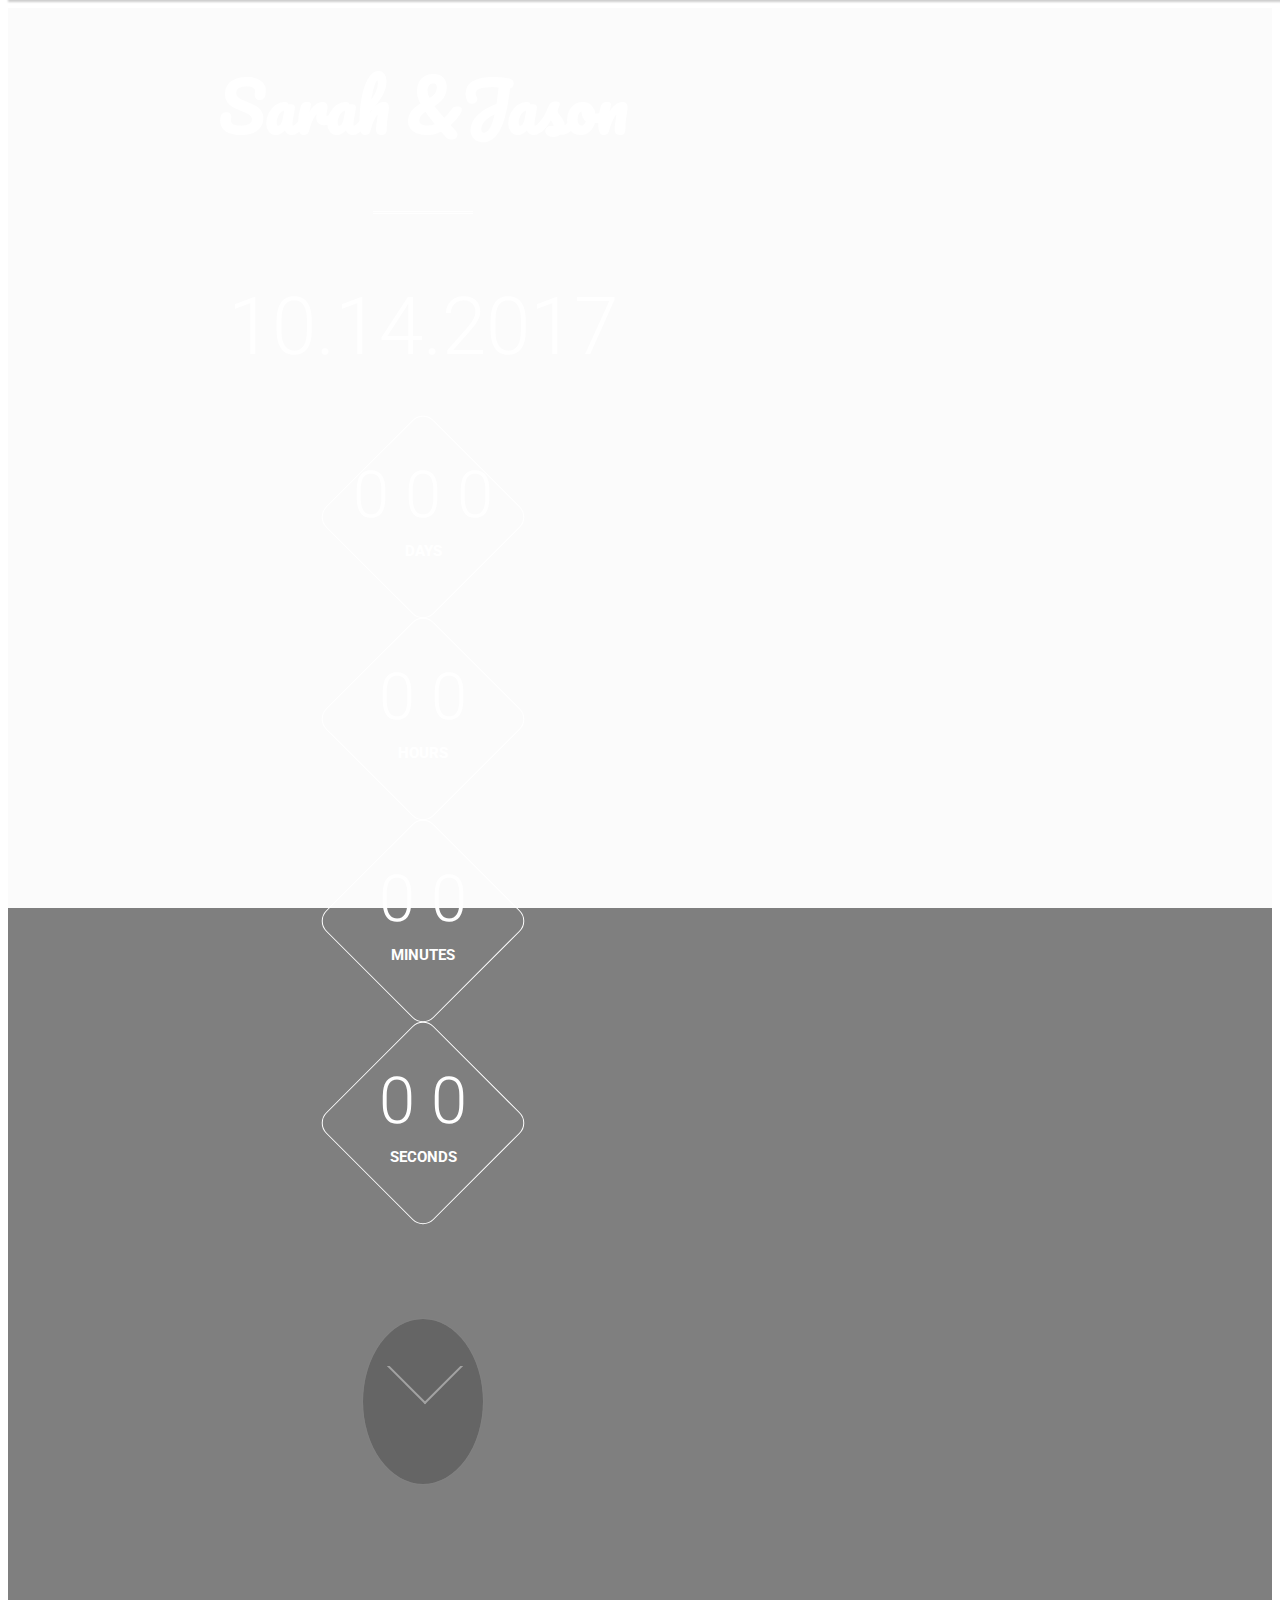
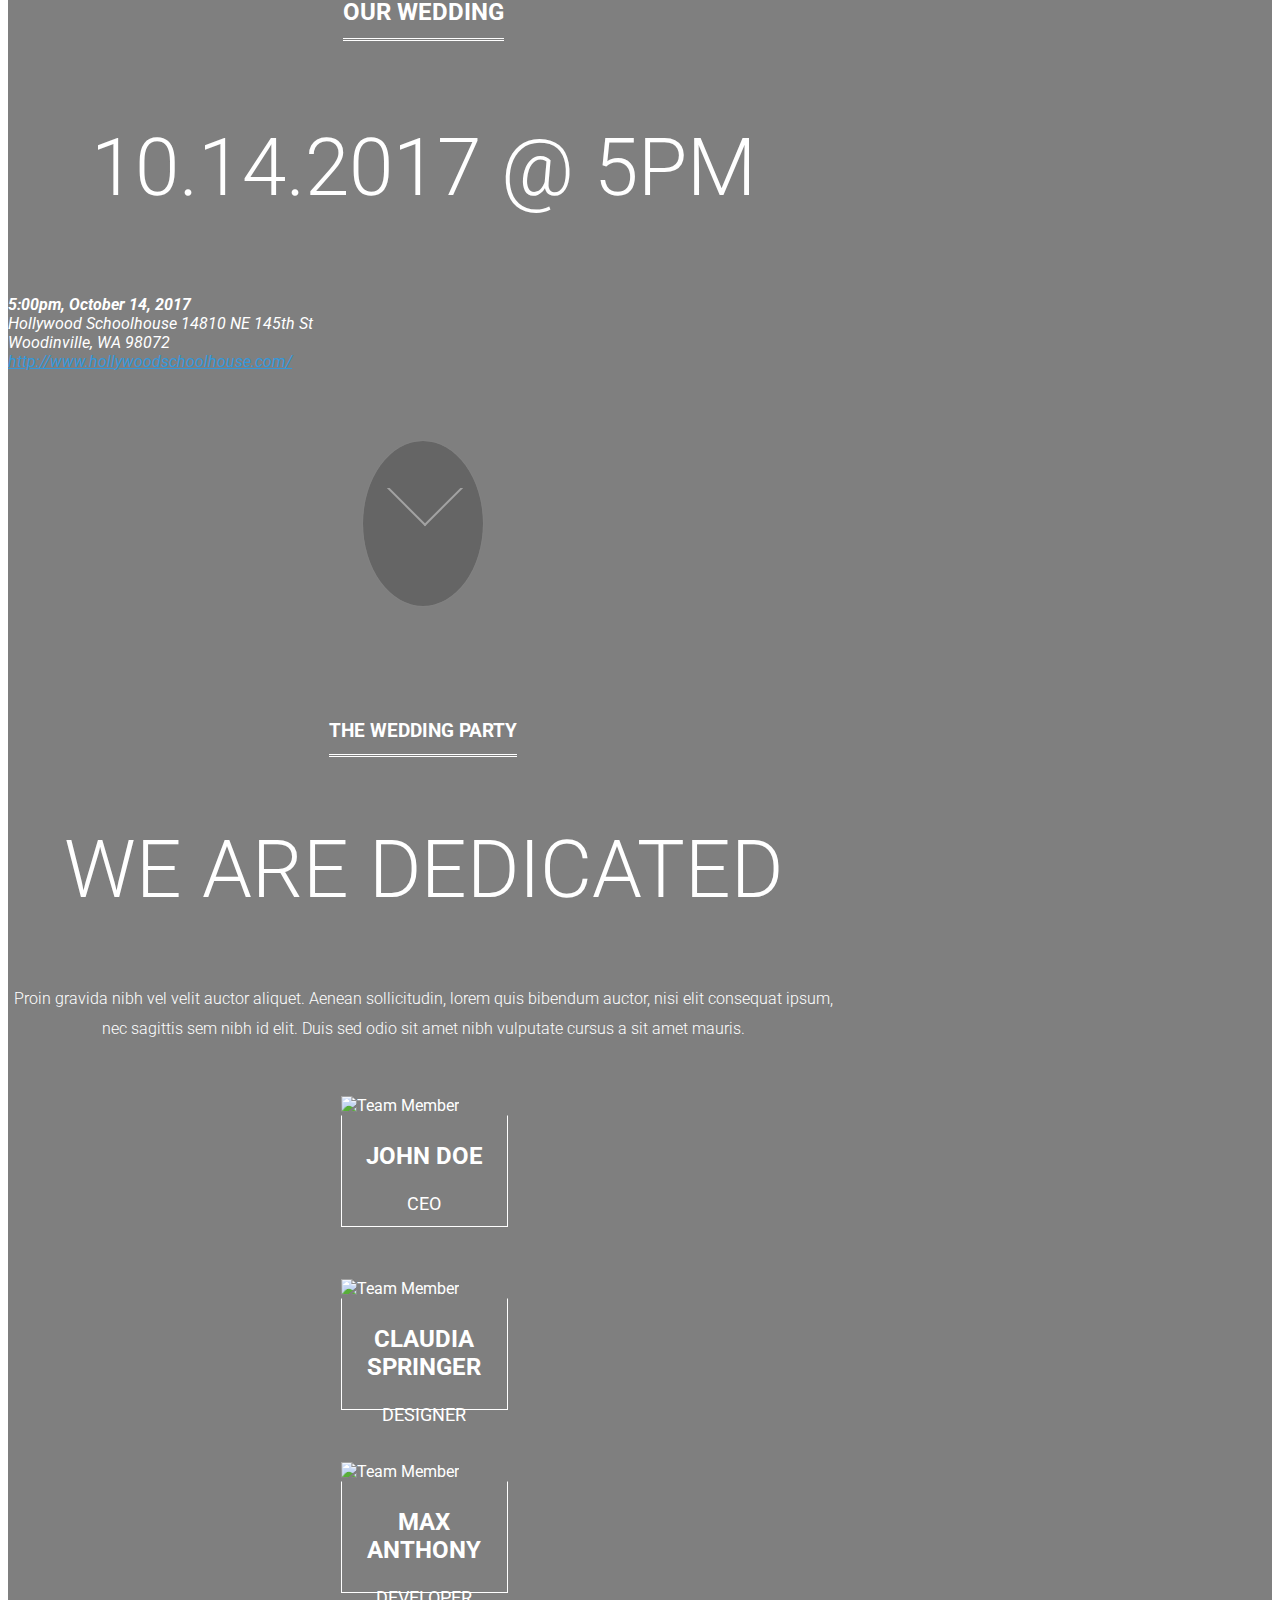
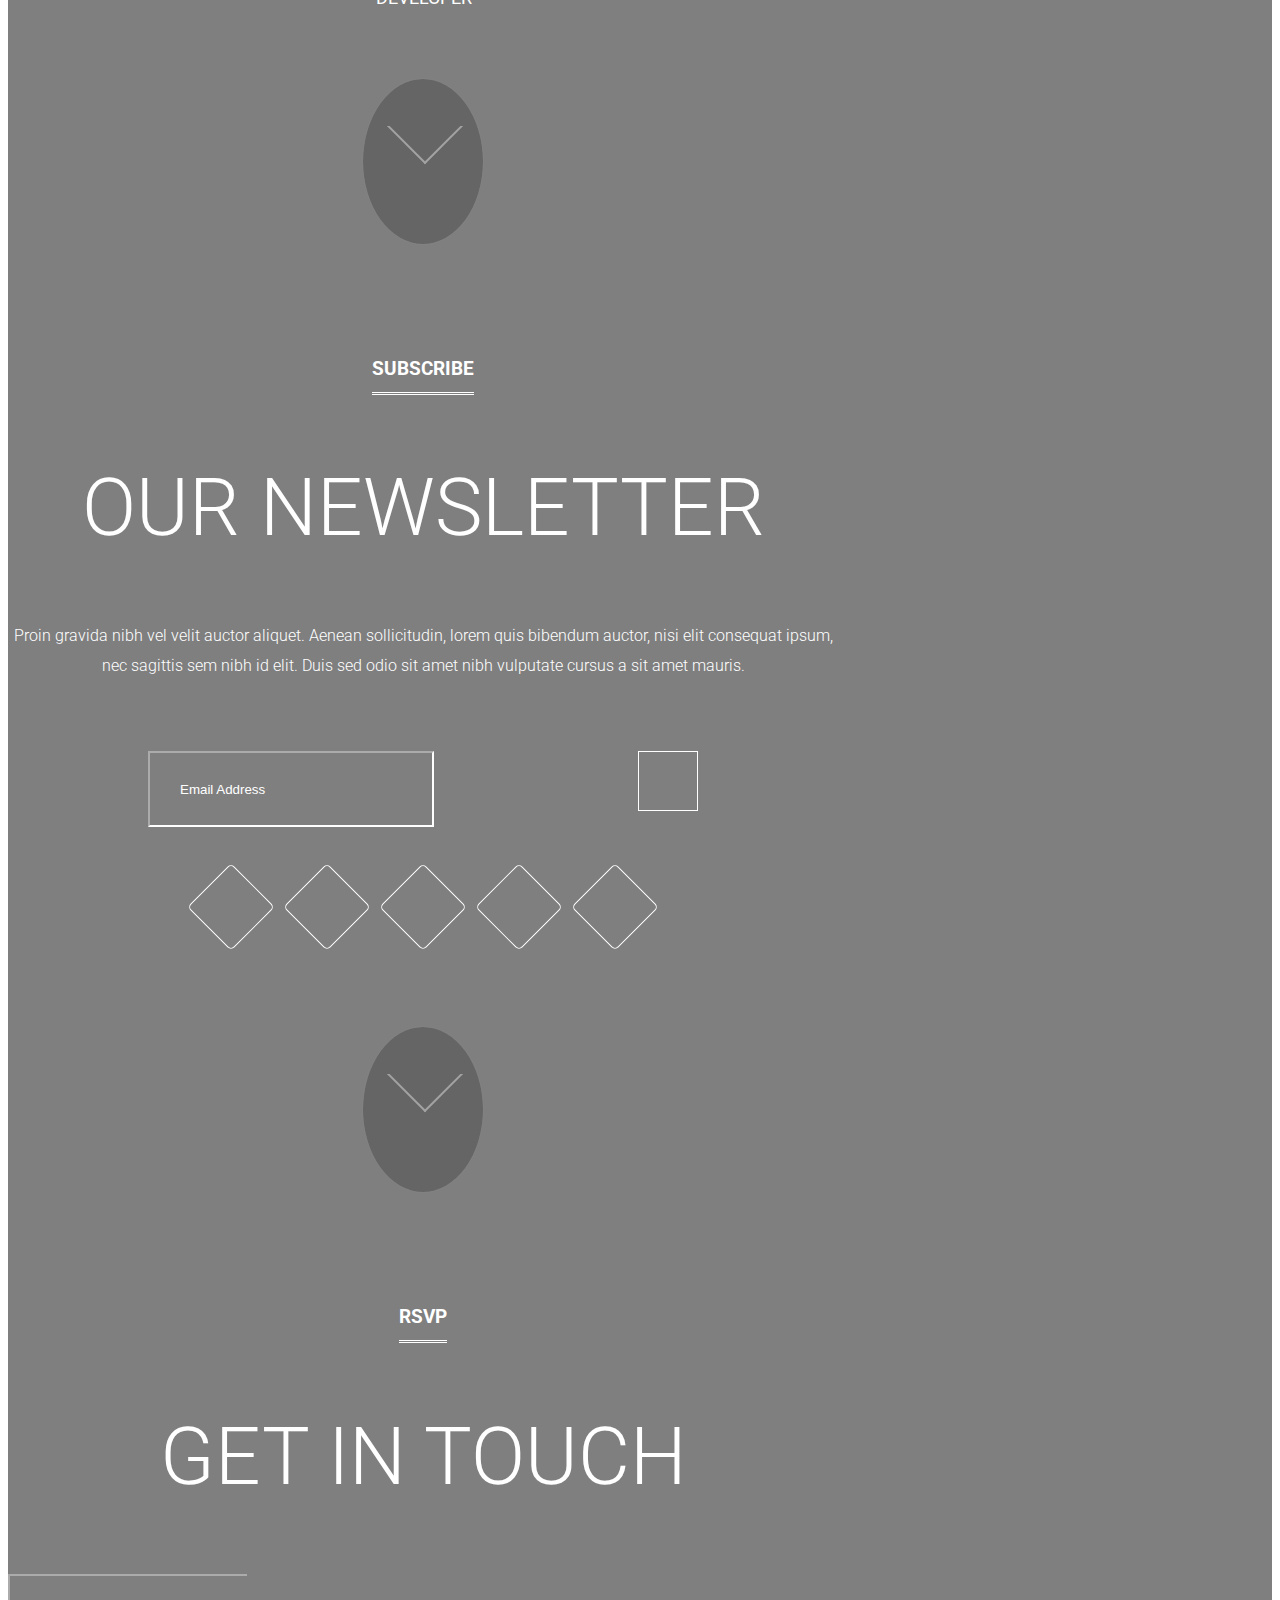
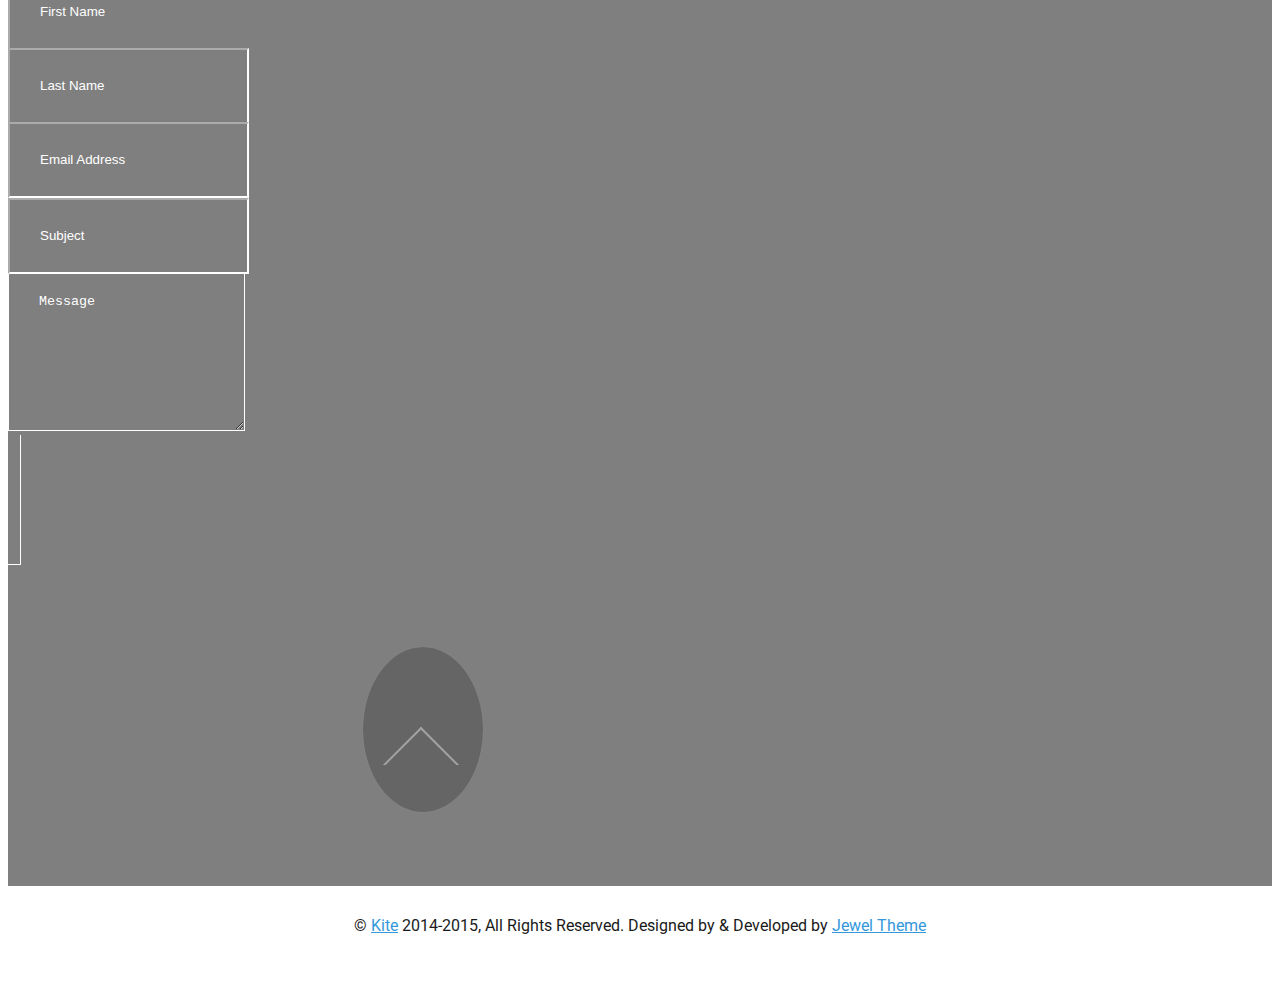
==== kite/index.html @ 01eff773 "Fix nav bar animation" ====
<!DOCTYPE html>
<html>
<head>
	<meta charset="UTF-8">
	<title>	Sarah and Jason</title>
	<meta name="description" content="Sarah and Jason's wedding" >
	<meta name="author" content="Sarah Kunkler">

	<!-- Mobile Specific Meta -->
	<meta name="viewport" content="width=device-width, initial-scale=1">
	<!--[if IE]><meta http-equiv='X-UA-Compatible' content='IE=edge,chrome=1'><![endif]-->
		
	<!-- Bootstrap  -->
	<link href="assets/css/bootstrap.min.css" rel="stylesheet">
	<link href="css/webfont.css" rel="stylesheet" type="text/css" />
	

	<!-- icon fonts font Awesome -->
	<link href="assets/css/font-awesome.min.css" rel="stylesheet">

	<!-- Custom Styles -->
	<link href="assets/css/style.css" rel="stylesheet">

	<!--[if lt IE 9]>
	<script src="assets/js/html5shiv.js"></script>
	<![endif]-->
</head>
<body>


	<!-- Preloader -->
	<div id="preloader">
		<div id="loader">
			<div class="dot"></div>
			<div class="dot"></div>
			<div class="dot"></div>
			<div class="dot"></div>
			<div class="dot"></div>
			<div class="dot"></div>
			<div class="dot"></div>
			<div class="dot"></div>
			<div class="lading"></div>
		</div>
	</div><!-- /#preloader -->
	<!-- Preloader End-->


	<!-- Start Menu -->
	<div class="menubar" data-scroll="true">
		<a href="#" class="logo"></a>
		<ul class="mainmenu">
			<li class="active"><a href="#home">Home</a></li>
			<li><a href="#wedding">Our Wedding</a></li>
			<li><a href="#about">Travel Information</a></li>
			<li><a href="#subscribe">Registry</a></li>
			<li><a href="#blog">Photos</a></li>
			<li><a href="#contact">RSVP</a></li>
		</ul>
	</div>
	<!-- End Menu -->

	 <!--Main Menu -->
	<!--<div id="main-menu" class="navbar navbar-default navbar-fixed-top" role="navigation">-->

		<!--<div class="navbar-header">-->
			<!-- responsive navigation -->
			<!--<button type="button" class="navbar-toggle" data-toggle="collapse" data-target=".navbar-collapse">-->
				<!--<span class="sr-only">Toggle navigation</span>-->
				<!--<i class="fa fa-bars"></i>-->
			<!--</button>  /.navbar-toggle -->

		<!--</div>  /.navbar-header -->

		<!--<nav class="collapse navbar-collapse">-->
			<!-- Main navigation -->
			<!--<ul id="headernavigation" class="nav navbar-nav">-->
				<!--<li class="active"><a href="#page-top">Home</a></li>-->
				<!--<li><a href="#wedding">Our Wedding</a></li>		-->
				<!--<li><a href="#about">About</a></li>	-->
				<!--<li><a href="#subscribe">Subscribe</a></li>	-->
				<!--<li><a href="#contact">Contact</a></li>		-->
			<!--</ul>  /.nav .navbar-nav -->
		<!--</nav>  /.navbar-collapse  -->
	<!--</div> /#main-menu -->
	<!-- Main Menu End -->
	

	<!-- Page Top Section -->
	<section id="home" class="section-style scroll" data-background-image="images/background/page-top3.jpg">
		<div class="pattern height-resize">
			<div class="container">
				<h1 class="site-title">
					Sarah &amp;Jason
				</h1><!-- /.site-title -->
				<h3 class="section-name">
					<!--<span>
						10.14.2017
					</span>-->
				</h3><!-- /.section-name -->
				<h2 class="section-title">
					10.14.2017
				</h2><!-- /.Section-title  -->
				<div id="time_countdown" class="time-count-container">

					<div class="col-sm-3">
						<div class="time-box">
							<div class="time-box-inner dash days_dash animated" data-animation="rollIn" data-animation-delay="300">
								<span class="time-number">
									<span class="digit">0</span>
									<span class="digit">0</span>
									<span class="digit">0</span>
								</span>
								<span class="time-name">Days</span>
							</div>
						</div>
					</div>

					<div class="col-sm-3">
						<div class="time-box">
							<div class="time-box-inner dash hours_dash animated" data-animation="rollIn" data-animation-delay="600">
								<span class="time-number">
									<span class="digit">0</span>
									<span class="digit">0</span>	
								</span>
								<span class="time-name">Hours</span>
							</div>
						</div>
					</div>

					<div class="col-sm-3">
						<div class="time-box">
							<div class="time-box-inner dash minutes_dash animated" data-animation="rollIn" data-animation-delay="900">
								<span class="time-number">
									<span class="digit">0</span>
									<span class="digit">0</span>
								</span>
								<span class="time-name">Minutes</span>
							</div>
						</div>
					</div>

					<div class="col-sm-3">
						<div class="time-box">
							<div class="time-box-inner dash seconds_dash animated" data-animation="rollIn" data-animation-delay="1200">
								<span class="time-number">
									<span class="digit">0</span>
									<span class="digit">0</span>
								</span>
								<span class="time-name">Seconds</span>
							</div>
						</div>
					</div>
					
				</div><!-- /.time-count-container -->



				<div class="next-section">
					<a class="go-to-wedding"><span></span></a>
				</div><!-- /.next-section -->
				
			</div><!-- /.container -->
		</div><!-- /.pattern -->		
	</section><!-- /#page-top -->
	<!-- Page Top Section  End -->

	<!-- About Us Section -->
	<section id="wedding" class="section-style" data-background-image="images/background/schoolhouse.jpg">
		<div class="pattern height-resize blockquote"> 
			<div class="container">
				<h2 class="section-name">
					<span>
						Our Wedding
					</span>
				</h2><!-- /.section-name -->
				<h3 class="section-title">
					10.14.2017 @ 5pm
				</h3><!-- /.Section-title  -->
				<p class="section-description">
				</p><!-- /.section-description -->



				<div class="team-container container-fluid">
					<div class="row">
					<!--<div class="col-md-8"><img src="images/schoolhouse.jpg"/><</div>-->
					<div class="col-md-4">
						<address>
							<strong>5:00pm, October 14, 2017 </strong><br> 
							Hollywood Schoolhouse
							14810 NE 145th St <br> 
							Woodinville, WA 98072 <br>
							<a href="http://www.hollywoodschoolhouse.com/">http://www.hollywoodschoolhouse.com/</a>
						</address>
					</div>
					</div>
					
				</div><!-- /.team-container -->

				<div class="next-section">
					<a class="go-to-about"><span></span></a>
				</div><!-- /.next-section -->

			</div><!-- /.container -->
		</div><!-- /.pattern -->
		
		
	</section><!-- /#wedding -->


	<!-- About Us Section -->
	<section id="about" class="section-style" data-background-image="images/background/page-top.jpg">
		<div class="pattern height-resize"> 
			<div class="container">
				<h3 class="section-name">
					<span>
						The Wedding Party
					</span>
				</h3><!-- /.section-name -->
				<h2 class="section-title">
					We Are dedicated
				</h2><!-- /.Section-title  -->
				<p class="section-description">
					Proin gravida nibh vel velit auctor aliquet. Aenean sollicitudin, lorem quis bibendum auctor, nisi elit consequat ipsum, nec sagittis sem nibh id elit. Duis sed odio sit amet nibh vulputate cursus a sit amet mauris.
				</p><!-- /.section-description -->

				<div class="team-container">
					<div class="row">
						<div class="col-sm-4">
							<div class="team-member">
								<figure>
									<img src="images/team/team-member-1.jpg" alt="Team Member">
									<figcaption>
										<p class="member-name">John Doe</p>
										<p class="designation">
											CEO
										</p><!-- /.designation -->

									</figcaption>
								</figure>
								
							</div><!-- /.team-member -->
						</div><!-- /.col-sm-4 -->


						<div class="col-sm-4">
							<div class="team-member">
								<figure>
									<img src="images/team/team-member-2.jpg" alt="Team Member">
									<figcaption>
										<p class="member-name">
											Claudia Springer
										</p><!-- /.member-name -->
										<p class="designation">
											Designer 
										</p><!-- /.designation -->

									</figcaption>
								</figure>
								<div class="social-btn-container">
									<div class="team-socail-btn">
										<span class="social-btn-box facebook-btn-container">
											<a href="#" class="facebook-btn">
												<i class="fa fa-facebook"></i>
											</a><!-- /.facebook-btn -->
										</span><!-- /.social-btn-box -->

										<span class="social-btn-box twitter-btn-container">
											<a href="#" class="twitter-btn">
												<i class="fa fa-twitter"></i>
											</a><!-- /.twitter-btn -->
										</span><!-- /.social-btn-box -->

										<span class="social-btn-box linkedin-btn-container">
											<a href="#" class="linkedin-btn">
												<i class="fa fa-linkedin"></i>
											</a><!-- /.linkedin-btn -->
										</span><!-- /.social-btn-box -->

										<span class="social-btn-box github-btn-container">
											<a href="#" class="github-btn">
												<i class="fa fa-github-alt"></i>
											</a><!-- /.github-btn -->
										</span><!-- /.social-btn-box -->
									</div><!-- /.team-socail-btn -->
								</div><!-- /.social-btn-container -->
							</div><!-- /.team-member -->
						</div><!-- /.col-sm-4 -->


						<div class="col-sm-4">
							<div class="team-member">
								<figure>
									<img src="images/team/team-member-3.jpg" alt="Team Member">
									<figcaption>
										<p class="member-name">
											Max Anthony
										</p><!-- /.member-name -->
										<p class="designation">
											Developer 
										</p><!-- /.designation -->

									</figcaption>
								</figure>
								<div class="social-btn-container">
									<div class="team-socail-btn">
										<span class="social-btn-box facebook-btn-container">
											<a href="#" class="facebook-btn">
												<i class="fa fa-facebook"></i>
											</a><!-- /.facebook-btn -->
										</span><!-- /.social-btn-box -->

										<span class="social-btn-box twitter-btn-container">
											<a href="#" class="twitter-btn">
												<i class="fa fa-twitter"></i>
											</a><!-- /.twitter-btn -->
										</span><!-- /.social-btn-box -->

										<span class="social-btn-box linkedin-btn-container">
											<a href="#" class="linkedin-btn">
												<i class="fa fa-linkedin"></i>
											</a><!-- /.linkedin-btn -->
										</span><!-- /.social-btn-box -->

										<span class="social-btn-box github-btn-container">
											<a href="#" class="github-btn">
												<i class="fa fa-github-alt"></i>
											</a><!-- /.github-btn -->
										</span><!-- /.social-btn-box -->
									</div><!-- /.team-socail-btn -->
								</div><!-- /.social-btn-container -->
							</div><!-- /.team-member -->
						</div><!-- /.col-sm-4 -->
					</div><!-- /.row -->
					
				</div><!-- /.team-container -->

				<div class="next-section">
					<a class="go-to-subscribe"><span></span></a>
				</div><!-- /.next-section -->

			</div><!-- /.container -->
		</div><!-- /.pattern -->
		
		
	</section><!-- /#about -->
	<!-- About Us Section End -->



	<!-- Subscribe Section -->
	<section id="subscribe" class="section-style" data-background-image="images/background/page-top.jpg">
		<div class="pattern height-resize">
			<div class="container">
				<h3 class="section-name">
					<span>
						Subscribe
					</span>
				</h3><!-- /.section-name -->
				<h2 class="section-title">
					Our Newsletter 
				</h2><!-- /.Section-title  -->
				<p class="section-description">
					Proin gravida nibh vel velit auctor aliquet. Aenean sollicitudin, lorem quis bibendum auctor, nisi elit consequat ipsum, nec sagittis sem nibh id elit. Duis sed odio sit amet nibh vulputate cursus a sit amet mauris.
				</p><!-- /.section-description -->

				<form class="news-letter" method="post">
					<p class="alert-success"></p>
					<p class="alert-warning"></p>

					<div class="subscribe-hide">
						<input class="form-control" type="email" id="subscribe-email" name="subscribe-email" placeholder="Email Address"  required>
						<button  type="submit" id="subscribe-submit" class="btn"><i class="fa fa-envelope"></i></button>
						<span id="subscribe-loading" class="btn"> <i class="fa fa-refresh fa-spin"></i> </span>
						<div class="subscribe-error"></div>
					</div><!-- /.subscribe-hide -->
					<div class="subscribe-message"></div>
				</form><!-- /.news-letter -->

				<div class="social-btn-container">
					<span class="social-btn-box">
						<a href="#" class="facebook-btn">
							<i class="fa fa-facebook"></i></a>
						</span><!-- /.social-btn-box -->

						<span class="social-btn-box">
							<a href="#" class="twitter-btn"><i class="fa fa-twitter"></i></a>
						</span><!-- /.social-btn-box -->

						<span class="social-btn-box">
							<a href="#" class="linkedin-btn"><i class="fa fa-linkedin"></i></a>
						</span><!-- /.social-btn-box -->

						<span class="social-btn-box">
							<a href="#" class="google-plus-btn"><i class="fa fa-google-plus"></i></a>
						</span><!-- /.social-btn-box -->


						<span class="social-btn-box">
							<a href="#" class="youtube-btn"><i class="fa fa-youtube"></i></a>
						</span><!-- /.social-btn-box -->



					</div><!-- /.social-btn-container -->

					<div class="next-section">
						<a class="go-to-contact"><span></span></a>
					</div><!-- /.next-section -->

				</div><!-- /.container -->
			</div><!-- /.pattern -->

		</section><!-- /#subscribe -->
		<!-- Subscribe Section End -->



		<!-- Contact Section -->
		<section id="contact" class="section-style" data-background-image="images/background/page-top.jpg">
			<div class="pattern height-resize">
				<div class="container">
					<h3 class="section-name">
						<span>
							RSVP
						</span>
					</h3><!-- /.section-name -->
					<h2 class="section-title">
						Get in Touch 
					</h2><!-- /.Section-title  -->
					<p class="section-description">
					</p><!-- /.section-description -->

					<form id="contact-form" action="email.php" method="post" class="clearfix">
						<div class="contact-box-hide">
							<div class="col-sm-6">
								<input type="text"  class="form-control" id="first_name" name="first_name" required placeholder="First Name">
								<span class="first-name-error"></span>
							</div>
							<div class="col-sm-6">
								<input type="text"  class="form-control" id="last_name" name="last_name" required placeholder="Last Name">
								<span class="last-name-error"></span>
							</div>
							<div class="col-sm-6">
								<input type="email" class="form-control"  id="contact_email" name="contact_email" required placeholder="Email Address">
								<span class="contact-email-error"></span>
							</div>
							<div class="col-sm-6">
								<input type="text"  class="form-control" id="subject" name="contact_subject" required placeholder="Subject">
								<span class="contact-subject-error"></span>
							</div>
							<div class="col-sm-10">
								<textarea class="form-control" rows="5" id="message" name="message" required placeholder="Message"></textarea>
								<span class="contact-message-error"></span>
							</div>
							<div class="col-sm-2">
								<button id="contact-submit" class="btn custom-btn col-xs-12" type="submit" name="submit"><i class="fa fa-rocket"></i></button>
								<span id="contact-loading" class="btn custom-btn col-xs-12"> <i class="fa fa-refresh fa-spin"></i> </span>
							</div>
						</div><!-- /.contact-box-hide -->
						<div class="contact-message"></div>

					</form><!-- /#contact-form -->		

					<div class="next-section">
						<a class="go-to-page-top"><span></span></a>
					</div><!-- /.next-section -->

				</div><!-- /.container -->
			</div><!-- /.pattern -->

		</section><!-- /#contact -->
		<!-- Contact Section End -->



		<!-- Footer Section -->
		<footer id="footer-section">
			<p class="copyright">
				&copy; <a href="http://jeweltheme.com/html/kite/">Kite</a> 2014-2015, All Rights Reserved. Designed by & Developed by <a href="http://jeweltheme.com">Jewel Theme</a>
			</p>
		</footer>
		<!-- Footer Section End -->


		 <!--<!--jQuery Library -->
		<script type="text/javascript" src="assets/js/jquery-2.1.0.min.js"></script>
		<!-- Modernizr js -->
		<script type="text/javascript" src="assets/js/modernizr-2.8.0.min.js"></script>
		<!-- Plugins -->
		<script type="text/javascript" src="assets/js/plugins.js"></script>
		<!-- Custom JavaScript Functions -->
		<script type="text/javascript" src="assets/js/functions.js"></script>
		<!-- Custom JavaScript Functions -->
		<script type="text/javascript" src="assets/js/jquery.ajaxchimp.min.js"></script>-->
		<!-- Load jCarousel js -->
		<!-- Load MixItUup js -->
		<!-- Load js -->
		<!--<script type="text/javascript" src="assets/js/custom.js"></script>-->

	</body>
	</html>
---- kite/assets/css/style.css ----
/*------------------------------------------------------------------- /

Template Name: Kite
Template URI: http://jwtheme.com/
Author: JWTheme
Author URI: http://jwtheme.com/
Description: Kite Coming Soon HTML Template by JWTheme
Version: 1.1
License: GNU General Public License v2 or later
License URI: http://www.gnu.org/licenses/gpl-2.0.html
Tags: HTML, Template, Coming Soon, Kite

--------------------------------------------------------------------- */


/* Table of contents
---------------------------------------------------------------------- /
*
*  1 - Import Google Font
*  2 - Global Style
*    2.1 - Next Section
*    2.2 - Social Button
*    2.3 - Placeholder color
*    2.4 - Height Resize
*  3 - Main Menu 
*  4 - Page Top Section   
*  5 - About Us Section
*  6 - Subscribe Section
*  7 - Contact Section
*  8 - Footer Section  
*  9 - Media Query 
*    9.1 - media screen and (max-width: 992px)
*    9.2 - media screen and (max-width: 768px)
*    9.3 - media screen and (max-width: 1170px) 
*  10 - Preloader
*
---------------------------------------------------------------------- */




/* 1 - Import Google Font
---------------------------------------------------------------------- */
@import url(http://fonts.googleapis.com/css?family=Pacifico);
@import url(http://fonts.googleapis.com/css?family=Roboto:400,300,400italic,700);
/* 1 - Import Google Font End 
---------------------------------------------------------------------- */


/******************************************************************
	Sidebar
******************************************************************/
.widget {
	width: 260px;
	margin: 50px 30px;
	margin-bottom: 0px;
	float: left;
}
.widget a {
	font-size: 12px;
}
.widget li {
	margin-top: 4px;
}
.widget.twitter a.tweet {
	float: left;
	margin-top: 20px;
	min-height: 30px;
	background-image: url(../img/twitterwidgeticon.png);
	background-repeat: no-repeat;
	padding-left: 35px;
}

/******************************************************************
	Menu
******************************************************************/
.menubar {
	position: fixed;
	top: 0px;
	height: 80px;
	width: 100%;
	z-index: 9999;
	background-color: #FFF;
	margin-top: -80px;
	-moz-box-shadow: 0 2px 2px rgba(0,0,0,0.2);
	-webkit-box-shadow: 0 2px 2px rgba(0,0,0,0.2);
	box-shadow: 0 2px 2px rgba(0,0,0,0.2);
}
.menubar.alt {
	background-color: #f6f6f6;
}
a.logo {
	float: left;
	display: block;
	width: 120px;
	height: 30px;
	background-image: url(../img/logo.png);
	margin: 27px 0px 0px 40px;
}
ul.mainmenu {
	font-family: "Open Sans", Verdana, Arial, sans-serif;
	float: right;
	margin: 0px 40px 0px 0px;
	text-transform: uppercase;
	font-weight: 300;
}
ul.mainmenu li {
	cursor: pointer;
	display: inline-block;
	padding: 30px 10px 31px 10px;
}
ul.mainmenu li a {
	font-size: 12px;
	color: #838282;
	-webkit-transition: color 400ms ease;
	-moz-transition: color 400ms ease;
	-o-transition: color 400ms ease;
	-ms-transition: color 400ms ease;
	transition: color 400ms ease;
}
ul.mainmenu li:hover a {
	color: #6093e7;
}
ul.mainmenu li.active a {
	font-weight: bold;
	color: #6093e7;
}

/* 2 - Global Style
---------------------------------------------------------------------- */
body{
	font-family:'Roboto', sans-serif;
	color:#fff;
	-webkit-font-smoothing:antialiased;
	-moz-osx-font-smoothing:grayscale;
}

a{
	color: #3498db;
}
a:focus{
	outline:none;
	outline-offset:inherit;
}
.section-style{
	background-attachment:inherit;
	background-position:50% 0;
	background-repeat:no-repeat;
	margin:0 auto;
	width:100%;
	background-size:cover;
}
.pattern{
	background:rgba(0,0,0,.5);
	/*background:rgba(0,0,0,.5) url(../images/pattern.png);*/
	padding-top:100px;
}
.container{
	overflow:hidden;
}
.section-name{
	font-weight:700;
	text-align:center;
	text-transform:uppercase;
	margin:0;
}
.section-name span{
	display:inline-block;
	position:relative;
	padding-bottom:15px;
}
.section-name span:before,
.section-name span:after{
	content:"";
	width:100%;
	height:10px;
	border-bottom:1px double #fff;
	position:absolute;
	left:0;
}
.section-name span:before{
	bottom:0;
}
.section-name span:after{
	bottom:2px;
}
.section-title{
	text-align:center;
	text-transform:uppercase;
	font-weight:300;
	font-size:80px;
}
.section-description{
	font-weight:300;
	text-align:center;
	line-height:30px;
}
.form-control{
	padding: 6px 30px;
}
.form-control,
.btn{
	background-color:transparent;

	-webkit-border-radius:0;
	   -moz-border-radius:0;
	    -ms-border-radius:0;
	     -o-border-radius:0;
	        border-radius:0;

	-webkit-transition:all .25s;
	   -moz-transition:all .25s;
	    -ms-transition:all .25s;
	     -o-transition:all .25s;
	        transition:all .25s;
}
.btn:focus, .btn:active:focus, .btn.active:focus {
 	outline: none; 
 	color: #ffffff;
}
.form-control,
.form-control:focus{
	border-color:#fff;
	color:#fff;

	-webkit-box-shadow:none;
	   -moz-box-shadow:none;
	    -ms-box-shadow:none;
	     -o-box-shadow:none;
	        box-shadow:none;
}

/* 2.1 - Next Section
------------------------------------------ */
.next-section{
	text-align:center;
}
.next-section a{
	cursor:pointer;
	display:inline-block;
	width:120px;
	height:120px;
	
	-webkit-border-radius:100%;
	   -moz-border-radius:100%;
	    -ms-border-radius:100%;
	     -o-border-radius:100%;
	        border-radius:100%;

	background-color:rgba(0,0,0,.2);
	box-shadow: 0 0 1px rgba(255,255,255,.2);
	margin:70px;
	padding-top:45px;
	position:relative;
}

.next-section a span{
	display:inline-block;
	width:50px;
	height:50px;
	border:2px solid #fff;
	border-left-color:transparent;
	border-top-color:transparent;
	position:absolute;
	top:20px;
	left:35px;
	
	-webkit-transform:rotate(45deg);
	   -moz-transform:rotate(45deg);
	    -ms-transform:rotate(45deg);
	     -o-transform:rotate(45deg);
	        transform:rotate(45deg);

	opacity:.4;

	-webkit-transition:all .25s;
	   -moz-transition:all .25s;
	    -ms-transition:all .25s;
	     -o-transition:all .25s;
	        transition:all .25s;
}
.next-section a:hover span{
	opacity:1;
}
/* 2.1 - Next Section
------------------------------------------ */



/* 2.2 - Social Button
------------------------------------------ */
.social-btn-container{
	text-align:center;
	margin:50px auto 0 auto;
}
.social-btn-container .social-btn-box{
	display:inline-block;
	width:60px;
	height:60px;

	-webkit-transform:rotate(45deg);
	   -moz-transform:rotate(45deg);
	    -ms-transform:rotate(45deg);
	     -o-transform:rotate(45deg);
	        transform:rotate(45deg);

	border:1px solid #fff;

	-webkit-border-radius:5px;
	   -moz-border-radius:5px;
	    -ms-border-radius:5px;
	     -o-border-radius:5px;
	        border-radius:5px;

	margin:15px;
	position:relative;
	overflow:hidden;
}
.social-btn-container .social-btn-box a{
	color:#fff;
	font-size:26px;
	line-height:80px;
	display:inline-block;
	width:80px;
	height:80px;
	position:absolute;
	top:-10px;
	left:-10px;

	-webkit-transform:rotate(-45deg);
	   -moz-transform:rotate(-45deg);
	    -ms-transform:rotate(-45deg);
	     -o-transform:rotate(-45deg);
	        transform:rotate(-45deg);
}
.social-btn-box,
.social-btn-box a{
	
	-webkit-transition:all .25s;
	   -moz-transition:all .25s;
	    -ms-transition:all .25s;
	     -o-transition:all .25s;
	        transition:all .25s;
}
.social-btn-box:hover{
	border-color:transparent;
}
.social-btn-box .facebook-btn:hover{
	background:#3B5998;
	color: #fff;
}
.social-btn-box .twitter-btn:hover{
	background:#55ACEE;
	color: #fff;
}
.social-btn-box .linkedin-btn:hover{
	background:#0077b5;
	color: #fff;
}
.social-btn-box .google-plus-btn:hover{
	background:#db514f;
	color: #fff;
}
.social-btn-box .youtube-btn:hover{
	background:#cc181e;
	color: #fff;
}
.social-btn-box .github-btn:hover{
	background:#2b2e30;
	color: #fff;
}
.social-btn-box .a:hover{
	background:#3498db;
	color: #fff;
}
/* 2.2 - Social Button
------------------------------------------ */


/* 2.3 - Placeholder color
------------------------------------------ */
.form-control::-webkit-input-placeholder {
   color: #ffffff;
}

.form-control:-moz-placeholder { 
   color: #ffffff;  
}

.form-control::-moz-placeholder { 
   color: #ffffff;  
}

.form-control:-ms-input-placeholder{
	color:#ffffff;
}
/* 2.3 - Placeholder color End 
------------------------------------------ */


/* 2.4 - Height Resize
------------------------------------------ */

.pattern.height-resize{
	padding-top: 40px;
}
.height-resize .time-count-container{
	margin-top: 20px !important;
}
.height-resize .team-container .col-sm-4{
	padding-top:20px !important;
}
/* 2.4 - Height Resize End 
------------------------------------------ */


/* 2 - Global Style End 
---------------------------------------------------------------------- */




/* 3 - Main Menu
---------------------------------------------------------------------- */
.navbar-default .navbar-nav>li>a:hover, 
.navbar-default .navbar-nav>li>a:focus,
.navbar-default .navbar-nav>li>a,
.navbar-default .navbar-nav>.active>a, 
.navbar-default .navbar-nav>.active>a:hover, 
.navbar-default .navbar-nav>.active>a:focus{
	color:#fff;
	background-color:transparent;
}
.navbar-default{
	background-color:transparent;
	border-color:transparent;
}
.navbar-default .navbar-nav>.active>a:after{
	content:"\2192";
	display:inline-block;
	font-style:normal;
	font-weight:normal;
	line-height:1;
	margin-left:10px;
	-webkit-font-smoothing:antialiased;
	-moz-osx-font-smoothing:grayscale;
	
	-webkit-transition:all .25s;
	   -moz-transition:all .25s;
	    -ms-transition:all .25s;
	     -o-transition:all .25s;
	        transition:all .25s;
}
.navbar-nav>li>a{
	padding:5px 15px;
	font-weight:400;
	font-style:italic;
	
	-webkit-transition:all .25s;
	   -moz-transition:all .25s;
	    -ms-transition:all .25s;
	     -o-transition:all .25s;
	        transition:all .25s;
}
.navbar-nav>li>a:hover{
	padding-left:25px;
}
.navbar-default .navbar-collapse, 
.navbar-default .navbar-form{
	border-color: transparent;
}


@media (max-width: 992px) {
    .navbar-header {
        float: none;
    }
    .navbar-left,.navbar-right {
        float: none !important;
    }
    .navbar-toggle {
        display: block;
    }
    .navbar-collapse {
        border-top: 1px solid transparent;
        box-shadow: none;
    }
    .navbar-fixed-top {
		top: 0;
		border-width: 0 0 1px;
	}
    .navbar-collapse.collapse {
        display: none!important;
    }
    .navbar-nav {
        float: none!important;
		margin-top: 7.5px;
	}
	.navbar-nav>li {
        float: none;
    }
    .navbar-nav>li>a {
        padding-top: 10px;
        padding-bottom: 10px;
    }
    .collapse.in{
  		display:block !important;
	}
}

@media screen and (max-width: 992px){
	#headernavigation{
		background:rgba(0,0,0,.5);
	}
	.navbar-default .navbar-toggle:hover, 
	.navbar-default .navbar-toggle:focus{
		background-color:transparent;
	}
	.navbar-default .navbar-toggle{
		margin-top: 15px;
	}
}
@media screen and (min-width: 992px){
	.navbar-fixed-top{
		top:100px;
		z-index:9999;
	}
	.navbar-default{
		width:180px;
	}
	.navbar-nav>li{
		float:none !important;
	}
}
/* 3 - Main Menu End 
---------------------------------------------------------------------- */




/* 4 - Page Top Section 
---------------------------------------------------------------------- */
.site-title{
	text-align:center;
	font-size:66px;
	font-family:'Pacifico';
	margin:0 0 50px 0;
	padding-bottom:50px;
	position:relative;
}
.site-title:before,
.site-title:after{
	content:"";
	width:100px;
	height:10px;
	left:50%;
	margin-left:-50px;
	border-bottom:1px double #fff;
	position:absolute;
}
.site-title:before{
	bottom:0;
}
.site-title:after{
	bottom:2px;
}
#page-top .section-name span:before,
#page-top .section-name span:after{
	content:none;
}
.time-count-container{
	min-height:300px;
	margin-top:50px;
}
.time-box{
	width:150px;
	height:150px;
	display:table;
	border:1px solid #fff;
	margin:50px auto;

	-webkit-border-radius:15px;
	   -moz-border-radius:15px;
	    -ms-border-radius:15px;
	     -o-border-radius:15px;
	        border-radius:15px;
	
	-webkit-transform:rotate(45deg);
	   -moz-transform:rotate(45deg);
	    -ms-transform:rotate(45deg);
	     -o-transform:rotate(45deg);
	        transform:rotate(45deg);
}
.time-box-inner{
	width:150px;
	height:150px;
	display:table;
	text-align:center;

	-webkit-transform:rotate(-45deg);
	   -moz-transform:rotate(-45deg);
	    -ms-transform:rotate(-45deg);
	     -o-transform:rotate(-45deg);
	        transform:rotate(-45deg);
}
.time-number{
	font-size:65px;
	width:100%;
	display:inline-block;
	font-weight:300;
	padding-top: 15%;
	
	
	-webkit-transition:all .25s;
	   -moz-transition:all .25s;
	    -ms-transition:all .25s;
	     -o-transition:all .25s;
	        transition:all .25s;
}
.time-number .digit{
	line-height: 60px;
	display: inline-block;	
	overflow: hidden;
}

.time-name{
	font-size:15px;
	text-transform:uppercase;
	font-weight:700;
}
.time-until{
	text-align:center;
	margin:0;
}
.time-until span{
	color: #fff;
	font-size:18px;
	line-height:40px;
	display:inline-block;
	background-color:#3498db;
	text-transform:uppercase;
	padding:0px 25px;
}
/* 4 - Page Top Section End 
---------------------------------------------------------------------- */



/* 5 - About Us Section
---------------------------------------------------------------------- */
.team-container .col-sm-4{
	padding:60px 15px 0 15px;
}
.team-container .team-member{
	max-width:245px;
	margin:auto;
	position:relative;
	overflow:hidden;
}


.team-container figcaption{
	text-align:center;
	text-transform:uppercase;
	width:100%;
	height:110px;
	border:1px solid #fff;
	border-top-color:transparent;
	margin:0;
}
.team-container figcaption h4{
	font-size:22px;
	font-weight:700;
	padding-top:20px;
}
.team-container .member-name {
	font-size: 1.5em;
	font-weight: 700;
	margin: 0;
	padding: 26px 10px 5px 10px;
}
.team-container figcaption p{
	font-size: 1.125em;
}
.team-container .social-buttons{
	display:inline-block;
	margin:auto;
	text-align:center;
	width:100%;
}

.team-member .social-btn-container,
.team-member .social-btn-container .social-btn-box{
	-webkit-transition:all .25s;
	   -moz-transition:all .25s;
	    -ms-transition:all .25s;
	     -o-transition:all .25s;
	        transition:all .25s;
}

.team-member .social-btn-container {
	position: absolute;
	top: 0px;
	margin: 0 auto;
	left: 0;
}
.team-member:hover .social-btn-container{
	background: rgba(0,0,0,.5);
}
.team-member .social-btn-container .team-socail-btn{
	overflow: hidden;
	position: relative;
	width:245px;
	height: 230px;
}
.team-member .social-btn-container .social-btn-box{
	position: absolute;

}
.team-member .social-btn-container .facebook-btn-container{
	bottom: 220px;
	right: 230px;
}
.team-member .social-btn-container .twitter-btn-container{
	bottom: 220px;
	left: 230px;
}
.team-member .social-btn-container .linkedin-btn-container{
	top: 220px;
	right: 230px;
}
.team-member .social-btn-container .github-btn-container{
	top: 220px;
	left: 230px;
}

.team-member:hover .social-btn-container .facebook-btn-container{
	bottom: 115px;
	right: 122px;
}
.team-member:hover .social-btn-container .twitter-btn-container{
	bottom: 115px;
	left: 122px;
}
.team-member:hover .social-btn-container .linkedin-btn-container{
	top: 115px;
	right: 122px;
}
.team-member:hover .social-btn-container .github-btn-container{
	top: 115px;
	left: 122px;
}
.team-container .social-buttons a{
	color:#fff;
	width:24px;
	height:24px;
	display:inline-block;
	font-size:24px;
	text-align:center;
}
.team-container .team-member figure,
.team-container .team-member figcaption,
.team-container .team-member img,
.team-container .team-member .social-buttons{
	
	-webkit-transition:all .25s;
	   -moz-transition:all .25s;
	    -ms-transition:all .25s;
	     -o-transition:all .25s;
	        transition:all .25s;
}
.team-container .team-member:hover figure{
	background-color:#3498db;
	color:#fff;
}
.team-container .team-member:hover figcaption{
	border-color:#3498db;
	color:#fff;
}

.team-container .team-member:hover .social-buttons{
	top:90px;
}
/* 5 - About Us Section End 
---------------------------------------------------------------------- */




/* 6 - Subscribe Section
---------------------------------------------------------------------- */

form.news-letter{
	max-width:550px;
	margin:auto;
	height:60px;
	margin-top:70px;
	position:relative;
}
form.news-letter .form-control{
	height:60px;
	padding-right:75px;
}
form.news-letter .btn{
	width:60px;
	height:60px;
	border:1px solid #fff;
	position:absolute;
	top:0;
	right:0;
	font-size:25px;
}

form.news-letter .btn:hover{
	color:#3498db;
}
#subscribe-loading {
	display: none;
	line-height: 45px;
	cursor: inherit;
}
#subscribe-loading:hover{
	color: inherit;
}
.subscribe-message{
	text-align: center;
	font-size: 1.125em;
}

.alert-warning{
	color: #ffffff;
	position: absolute;
	background: rgba(52, 152, 219,1);
	display: none;
	left: 25px;
	bottom:60px;
	padding: 5px 10px;
	border-radius: 3px;
}
.alert-warning:after{
	position: absolute;
	content: "";
	width: 0;
	height: 0;
	border-style: solid;
	border-width: 12px;
	border-color: rgba(52, 152, 219,1) transparent  transparent transparent;
	left: 25px;
	bottom: -24px;
}
/* 6 - Subscribe Section End 
---------------------------------------------------------------------- */




/* 7 - Contact Section
---------------------------------------------------------------------- */
#contact .next-section a{

	-webkit-transform:rotate(180deg);
	   -moz-transform:rotate(180deg);
	    -ms-transform:rotate(180deg);
	     -o-transform:rotate(180deg);
	        transform:rotate(180deg);
}
#contact-form .col-sm-6, 
#contact-form .col-sm-10,
#contact-form .col-sm-2{
	padding:0;
}
#contact-form{
	margin-top:70px;
	margin-bottom:10px;
}
#contact-form  input{
	height:60px;
}
#contact-form #first_name{
	border-right:0px solid transparent;
	border-bottom:0px solid transparent;
}
#contact-form #last_name{
	border-bottom:0px solid transparent;
}
#contact-form  #email{
	border-right:0px solid transparent;
}
#contact-form textarea.form-control{
	height:130px;
	border-top:0px solid transparent;
	padding-top: 20px;
}
#contact-form  .btn{
	font-size:50px;
	height:130px;
	border:1px solid #fff;
	border-left:0px solid transparent;
	border-top:0px solid transparent;
}
#contact-form  .btn:hover{
	color:#3498db;
}
#contact-form  .col-sm-6,
#contact-form  .col-sm-10{
	position: relative;
}
.first-name-error,
.last-name-error,
.contact-email-error,
.contact-subject-error,
.contact-message-error{
	color: #ffffff;
	position: absolute;
	background: rgba(52, 152, 219,1);
	display: none;
	left: 25px;
	top: -30px;
	padding: 5px 10px;
	border-radius: 3px;
}

.first-name-error:after,
.last-name-error:after,
.contact-email-error:after,
.contact-subject-error:after,
.contact-message-error:after{
	position: absolute;
	content: "";
	width: 0;
	height: 0;
	border-style: solid;
	border-width: 12px;
	border-color: rgba(52, 152, 219,1) transparent  transparent transparent;
	left: 25px;
	bottom: -24px;
}
#contact-loading{
	display: none;
	cursor: inherit;
	line-height: 110px;
}
#contact-loading:hover{
	color: inherit;
}
.contact-message{
	text-align: center;
	font-size: 1.125em;
}

/* 7 - Contact Section End 
---------------------------------------------------------------------- */




/* 8 - Footer Section  
---------------------------------------------------------------------- */
#footer-section{
	width: 100%;
	min-height: 80px;
}
#footer-section p{
	margin: 0;
	padding: 25px 15px; 
	text-align: center;
	line-height: 30px;
	color: #1a1a1a;
}
#footer-section p a{
	color: #3498db;
}
/* 8 - Footer Section End 
---------------------------------------------------------------------- */





/* 9 - Media Query 
---------------------------------------------------------------------- */

/* 9.1 - media screen and (max-width: 992px)
------------------------------------------------ */
@media screen and (max-width: 992px){
	.container{
		width:100%;
		max-width:830px;
	}
}
@media (min-width: 992px){
	.container{
		width:100%;
		max-width:830px;
	}
}



/* 9.1 - media screen and (max-width: 992px)  End
------------------------------------------------ */




/* 9.2 - media screen and (max-width: 768px)
------------------------------------------------ */



@media screen and (max-width: 768px){
	.section-title{
		font-size:40px;
	}
	#contact-form #first_name{
		border-right:1px solid #fff;
	}
	#contact-form #subject{
		border-top:0px solid transparent;
	}
	#contact-form  #email{
		border-right:1px solid #fff;
	}
		#contact-form  .btn{
	border-left:1px solid #fff;
	}
}

/* 9.2 - media screen and (max-width: 768px) End
------------------------------------------------ */


/* 9.3 - media screen and (max-width: 1170px)
------------------------------------------------ */
@media (min-width: 1170px){
	.container{
		width:830px;
	}
}
/* 9.3 - media screen and (max-width: 1170px) End
------------------------------------------------ */


/* 9 - Media Query End
---------------------------------------------------------------------- */




/* 10 - Preloader
---------------------------------------------------------------------- */
#preloader{
	position: fixed;
	width: 100%;
	background: rgba(255,255,255,.97);
	height: 100%;
	z-index: 99999999999;

}

#loader {
 	position: absolute;
 	top: 0;
	left: 0;
	right: 0;
	bottom: 0;
	width: 175px;
	height: 175px;
	margin: auto;
}
#loader .dot {
	position: absolute;
	top: 0;
	left: 0;
	right: 0;
	bottom: 0;
	width: 87.5px;
	height: 100%;
	margin: auto;
}
#loader .dot:before {
	content: '';
	position: absolute;
	top: 0;
	left: 0;
	right: 0;
	width: 87.5px;
	height: 87.5px;
	border-radius: 100%;
	-webkit-transform: scale(0);
	   -moz-transform: scale(0);
	    -ms-transform: scale(0);
	     -o-transform: scale(0);
	        transform: scale(0);
}
#loader .dot:nth-child(7n+1) {
	-webkit-transform: rotate(45deg);
	   -moz-transform: rotate(45deg);
	    -ms-transform: rotate(45deg);
	     -o-transform: rotate(45deg);
	        transform: rotate(45deg);
}
#loader .dot:nth-child(7n+1):before {
	background: #00ff80;
	-webkit-animation: load 0.8s linear 0.1s infinite;
	   -moz-animation: load 0.8s linear 0.1s infinite;
	    -ms-animation: load 0.8s linear 0.1s infinite;
	     -o-animation: load 0.8s linear 0.1s infinite;
	        animation: load 0.8s linear 0.1s infinite;
}
#loader .dot:nth-child(7n+2) {
	-webkit-transform: rotate(90deg);
	   -moz-transform: rotate(90deg);
	    -ms-transform: rotate(90deg);
	     -o-transform: rotate(90deg);
	        transform: rotate(90deg);
}
#loader .dot:nth-child(7n+2):before {
background: #00ffea;
	-webkit-animation: load 0.8s linear 0.2s infinite;
	   -moz-animation: load 0.8s linear 0.2s infinite;
	    -ms-animation: load 0.8s linear 0.2s infinite;
	     -o-animation: load 0.8s linear 0.2s infinite;
	        animation: load 0.8s linear 0.2s infinite;
}
#loader .dot:nth-child(7n+3) {
	-webkit-transform: rotate(135deg);
	   -moz-transform: rotate(135deg);
	    -ms-transform: rotate(135deg);
	     -o-transform: rotate(135deg);
	        transform: rotate(135deg);
}
#loader .dot:nth-child(7n+3):before {
background: #00aaff;
	-webkit-animation: load 0.8s linear 0.3s infinite;
	   -moz-animation: load 0.8s linear 0.3s infinite;
	    -ms-animation: load 0.8s linear 0.3s infinite;
	     -o-animation: load 0.8s linear 0.3s infinite;
	        animation: load 0.8s linear 0.3s infinite;
}
#loader .dot:nth-child(7n+4) {
	-webkit-transform: rotate(180deg);
	   -moz-transform: rotate(180deg);
	    -ms-transform: rotate(180deg);
	     -o-transform: rotate(180deg);
	        transform: rotate(180deg);
}
#loader .dot:nth-child(7n+4):before {
	background: #0040ff;
	-webkit-animation: load 0.8s linear 0.4s infinite;
	   -moz-animation: load 0.8s linear 0.4s infinite;
	    -ms-animation: load 0.8s linear 0.4s infinite;
	     -o-animation: load 0.8s linear 0.4s infinite;
	        animation: load 0.8s linear 0.4s infinite;
}
#loader .dot:nth-child(7n+5) {
	-webkit-transform: rotate(225deg);
	   -moz-transform: rotate(225deg);
	    -ms-transform: rotate(225deg);
	     -o-transform: rotate(225deg);
	        transform: rotate(225deg);
}
#loader .dot:nth-child(7n+5):before {
	background: #2a00ff;
	-webkit-animation: load 0.8s linear 0.5s infinite;
	   -moz-animation: load 0.8s linear 0.5s infinite;
	    -ms-animation: load 0.8s linear 0.5s infinite;
	     -o-animation: load 0.8s linear 0.5s infinite;
	        animation: load 0.8s linear 0.5s infinite;
}
#loader .dot:nth-child(7n+6) {
	-webkit-transform: rotate(270deg);
	   -moz-transform: rotate(270deg);
	    -ms-transform: rotate(270deg);
	     -o-transform: rotate(270deg);
	        transform: rotate(270deg);
}
#loader .dot:nth-child(7n+6):before {
	background: #9500ff;
	-webkit-animation: load 0.8s linear 0.6s infinite;
	   -moz-animation: load 0.8s linear 0.6s infinite;
	    -ms-animation: load 0.8s linear 0.6s infinite;
	     -o-animation: load 0.8s linear 0.6s infinite;
	        animation: load 0.8s linear 0.6s infinite;
}
#loader .dot:nth-child(7n+7) {
	-webkit-transform: rotate(315deg);
	   -moz-transform: rotate(315deg);
	    -ms-transform: rotate(315deg);
	     -o-transform: rotate(315deg);
	        transform: rotate(315deg);
}
#loader .dot:nth-child(7n+7):before {
	background: magenta;
	-webkit-animation: load 0.8s linear 0.7s infinite;
	   -moz-animation: load 0.8s linear 0.7s infinite;
	    -ms-animation: load 0.8s linear 0.7s infinite;
	     -o-animation: load 0.8s linear 0.7s infinite;
	        animation: load 0.8s linear 0.7s infinite;
}
#loader .dot:nth-child(7n+8) {
	-webkit-transform: rotate(360deg);
	   -moz-transform: rotate(360deg);
	    -ms-transform: rotate(360deg);
	     -o-transform: rotate(360deg);
	        transform: rotate(360deg);
}
#loader .dot:nth-child(7n+8):before {
	background: #ff0095;
	-webkit-animation: load 0.8s linear 0.8s infinite;
	   -moz-animation: load 0.8s linear 0.8s infinite;
	    -ms-animation: load 0.8s linear 0.8s infinite;
	     -o-animation: load 0.8s linear 0.8s infinite;
	        animation: load 0.8s linear 0.8s infinite;
}
#loader .lading{
	background-image: url(../images/loading.gif);
	background-repeat: no-repeat;
	position: absolute;
	left: 0;
	right: 0;
	bottom: -40px;
	height: 20px;
	width: 180px;
	background-position: 50% 50%;
}

@-webkit-keyframes load {
	100% {
		opacity: 0;
		-webkit-transform: scale(1);
	}
}
@-moz-keyframes load  {
	100% {
		opacity: 0;
		-moz-transform: scale(1);
	}
}
@-ms-keyframes load {
	100% {
		opacity: 0;
		-ms-transform: scale(1);
	}
}
@-o-keyframes load {
	100% {
		opacity: 0;
		-o-transform: scale(1);
	}
}
@keyframes load {
	100% {
		opacity: 0;
		transform: scale(1);
	}
}

/* 10 - Preloader End
---------------------------------------------------------------------- */
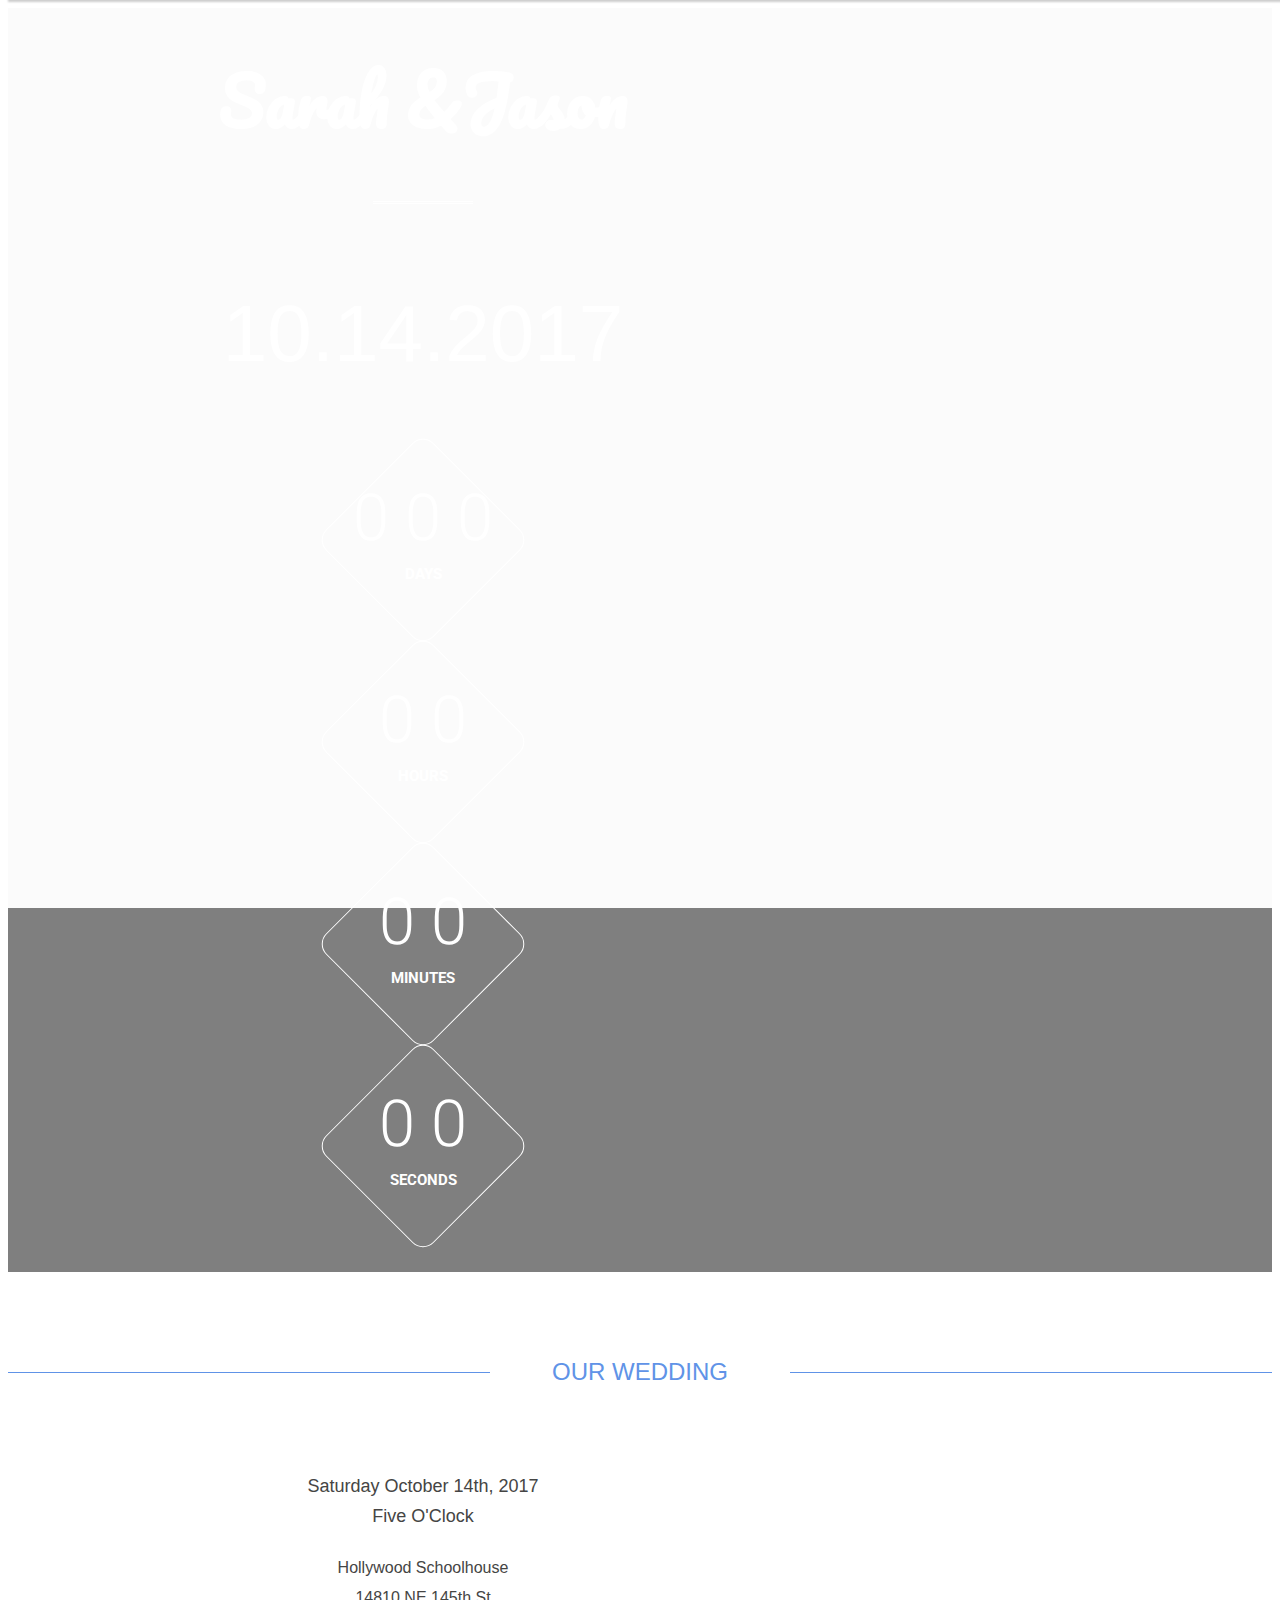
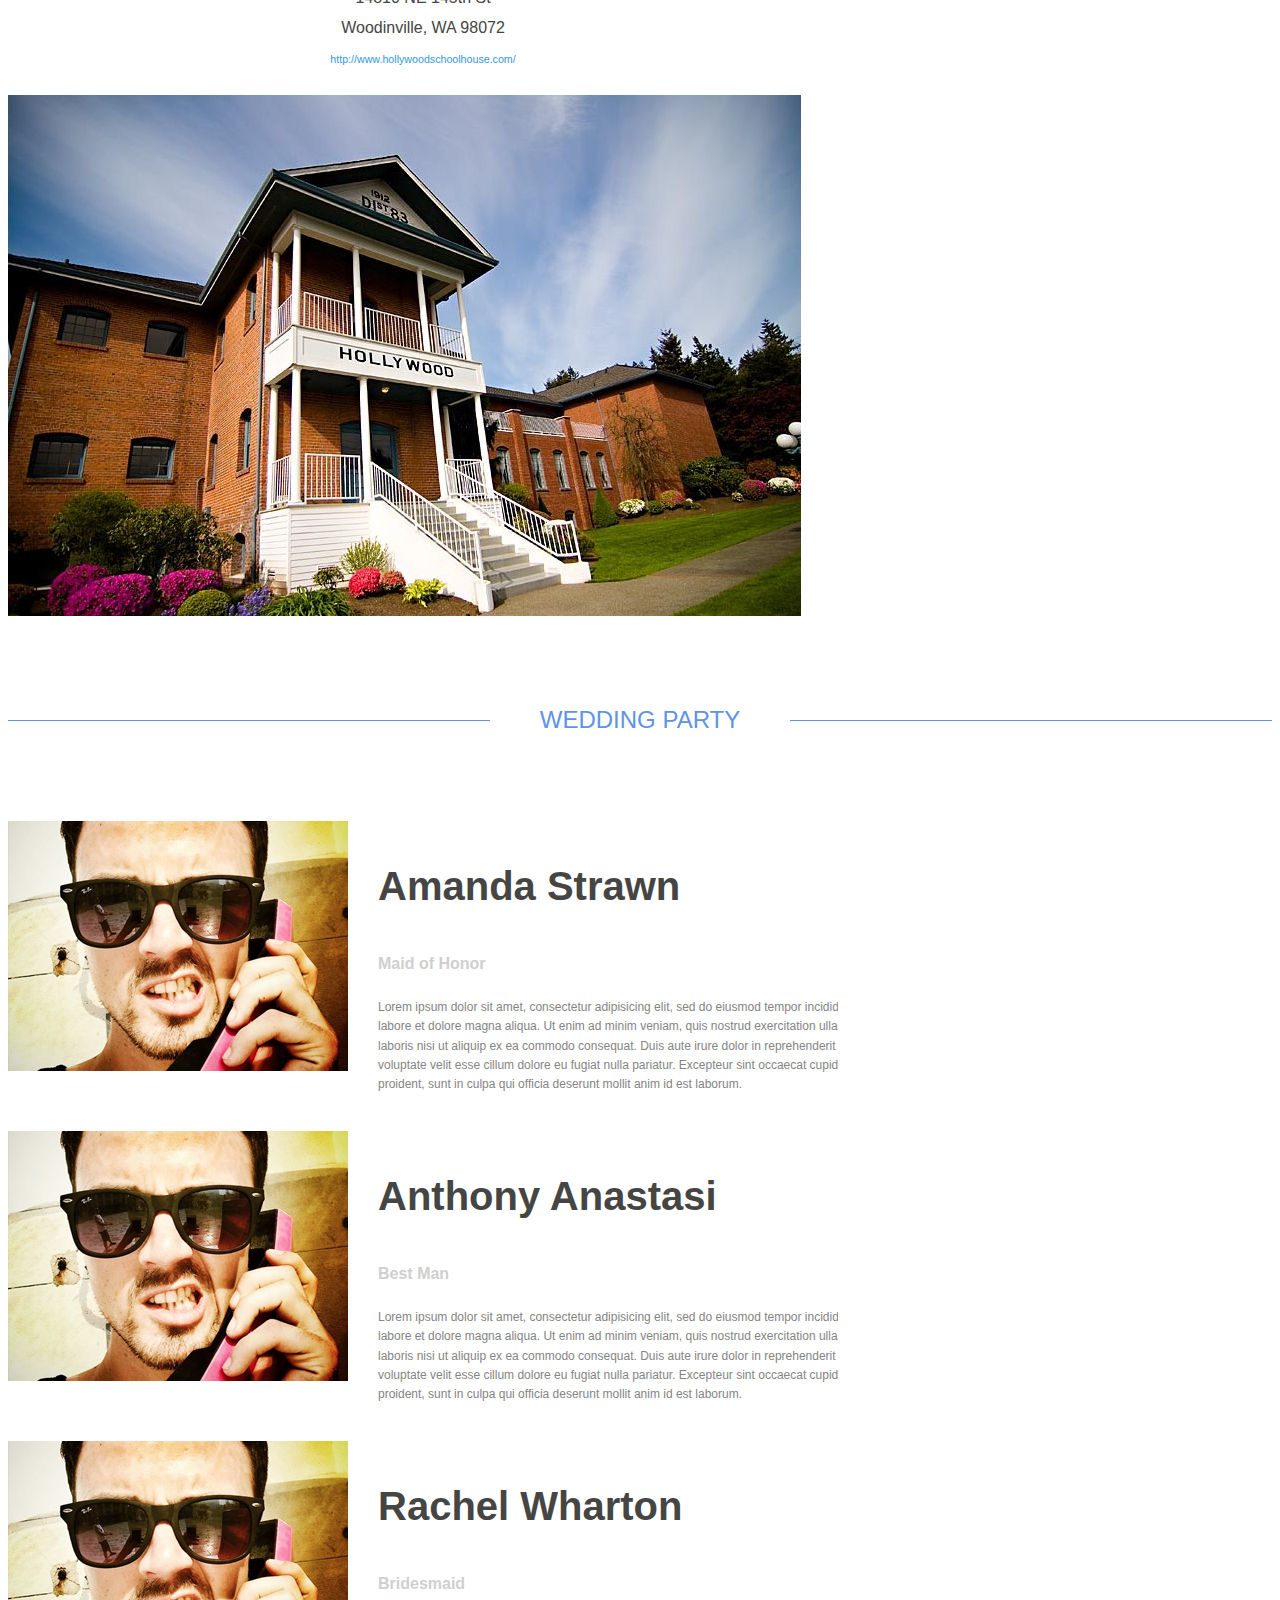
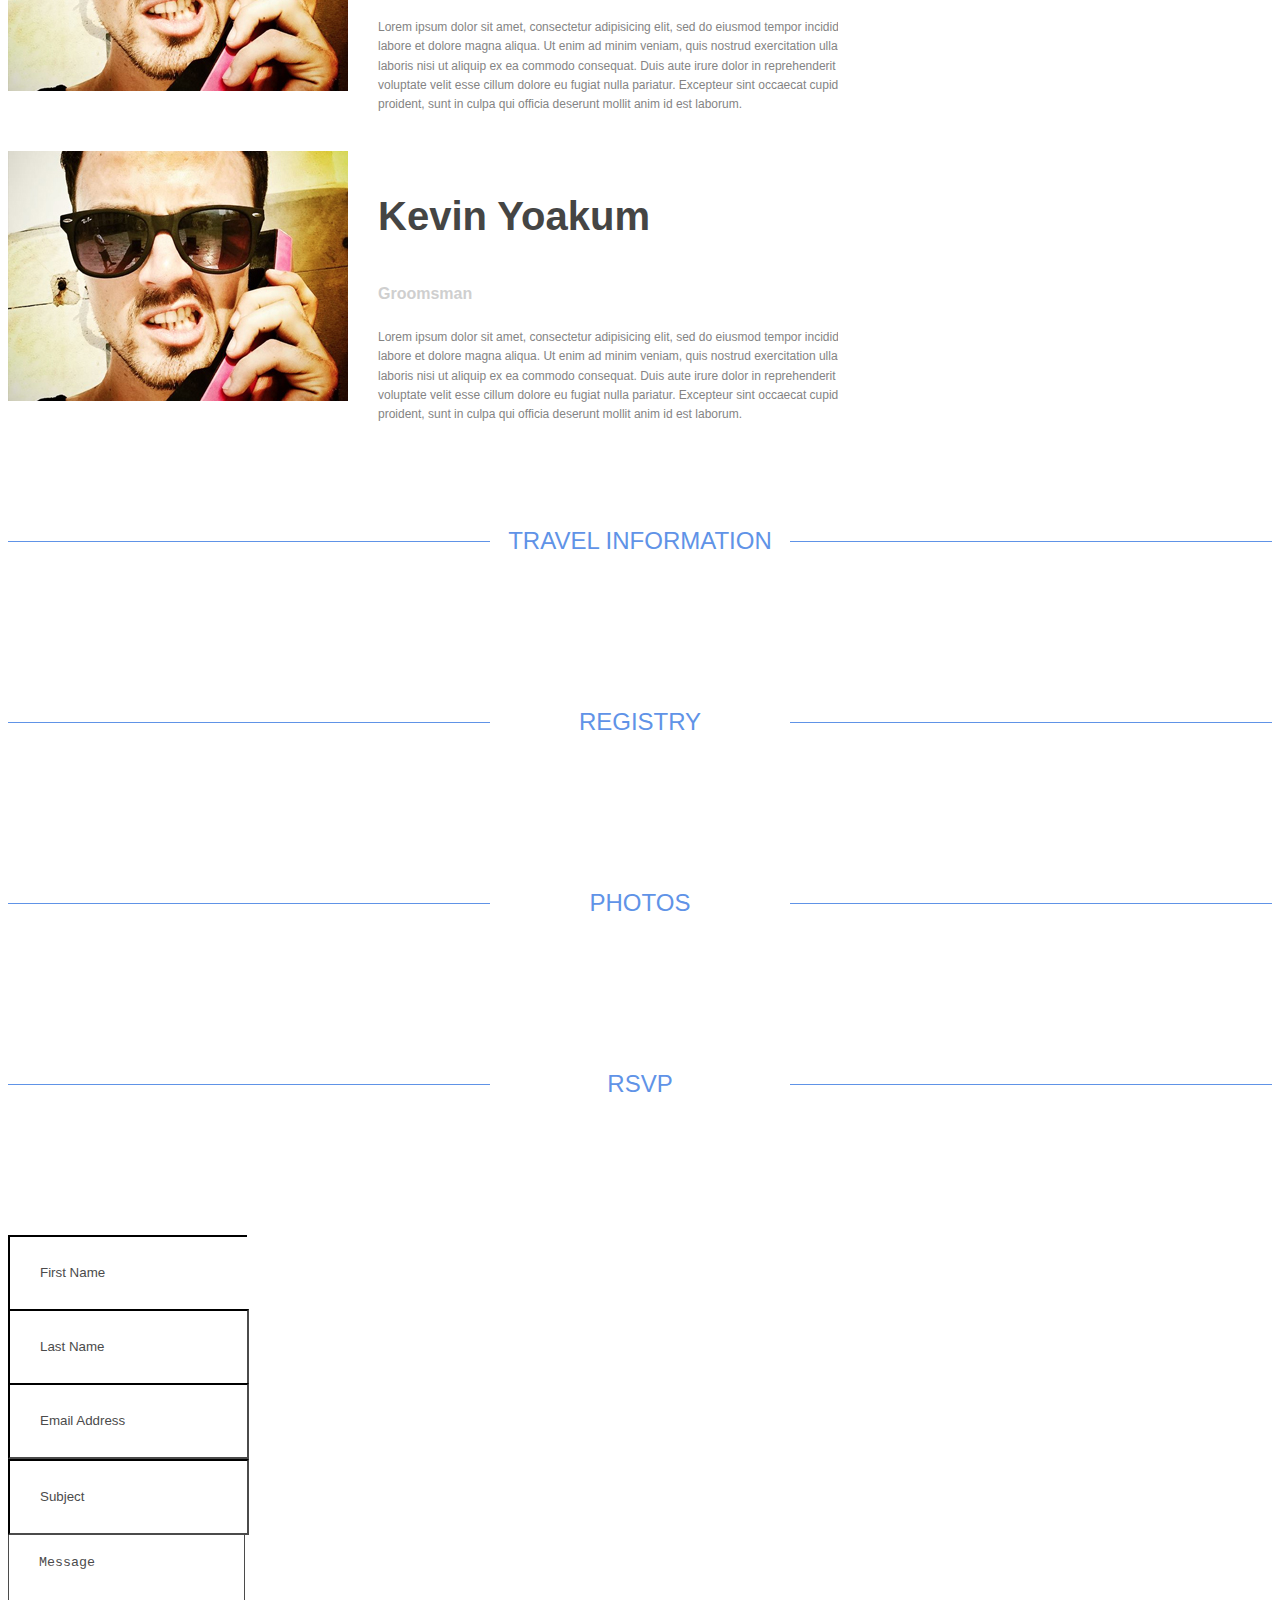
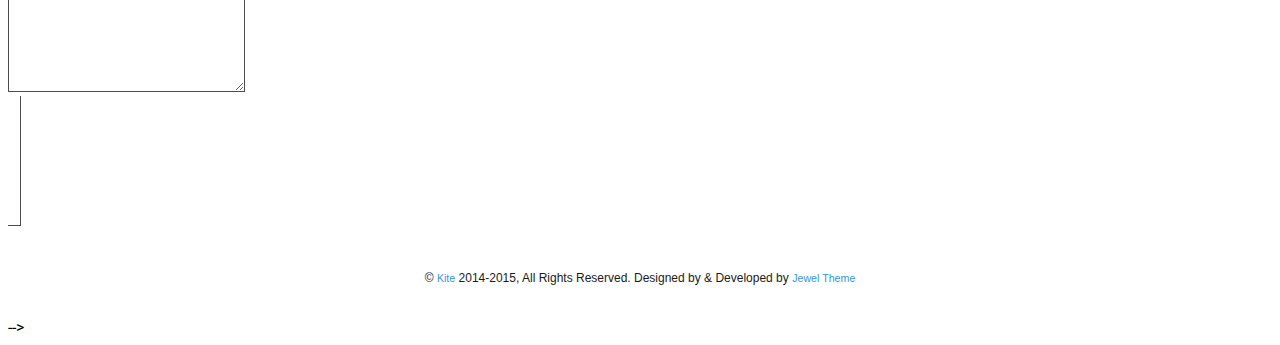
==== commit 91365d70: "Clean out template" ====
--- a/kite/index.html
+++ b/kite/index.html
@@ -1,19 +1,20 @@
 <!DOCTYPE html>
 <html>
+
 <head>
 	<meta charset="UTF-8">
-	<title>	Sarah and Jason</title>
-	<meta name="description" content="Sarah and Jason's wedding" >
+	<title> Sarah and Jason</title>
+	<meta name="description" content="Sarah and Jason's wedding">
 	<meta name="author" content="Sarah Kunkler">
 
 	<!-- Mobile Specific Meta -->
 	<meta name="viewport" content="width=device-width, initial-scale=1">
 	<!--[if IE]><meta http-equiv='X-UA-Compatible' content='IE=edge,chrome=1'><![endif]-->
-		
+
 	<!-- Bootstrap  -->
 	<link href="assets/css/bootstrap.min.css" rel="stylesheet">
-	<link href="css/webfont.css" rel="stylesheet" type="text/css" />
-	
+	<link href="assets/css/webfont.css" rel="stylesheet" type="text/css" />
+
 
 	<!-- icon fonts font Awesome -->
 	<link href="assets/css/font-awesome.min.css" rel="stylesheet">
@@ -25,9 +26,8 @@
 	<script src="assets/js/html5shiv.js"></script>
 	<![endif]-->
 </head>
+
 <body>
-
-
 	<!-- Preloader -->
 	<div id="preloader">
 		<div id="loader">
@@ -41,7 +41,8 @@
 			<div class="dot"></div>
 			<div class="lading"></div>
 		</div>
-	</div><!-- /#preloader -->
+	</div>
+	<!-- /#preloader -->
 	<!-- Preloader End-->
 
 
@@ -51,64 +52,42 @@
 		<ul class="mainmenu">
 			<li class="active"><a href="#home">Home</a></li>
 			<li><a href="#wedding">Our Wedding</a></li>
-			<li><a href="#about">Travel Information</a></li>
-			<li><a href="#subscribe">Registry</a></li>
-			<li><a href="#blog">Photos</a></li>
-			<li><a href="#contact">RSVP</a></li>
+			<li><a href="#weddingparty">Wedding Party</a></li>
+			<li><a href="#travel">Travel Information</a></li>
+			<li><a href="#registry">Registry</a></li>
+			<li><a href="#photos">Photos</a></li>
+			<li><a href="#rsvp">RSVP</a></li>
 		</ul>
 	</div>
 	<!-- End Menu -->
 
-	 <!--Main Menu -->
-	<!--<div id="main-menu" class="navbar navbar-default navbar-fixed-top" role="navigation">-->
-
-		<!--<div class="navbar-header">-->
-			<!-- responsive navigation -->
-			<!--<button type="button" class="navbar-toggle" data-toggle="collapse" data-target=".navbar-collapse">-->
-				<!--<span class="sr-only">Toggle navigation</span>-->
-				<!--<i class="fa fa-bars"></i>-->
-			<!--</button>  /.navbar-toggle -->
-
-		<!--</div>  /.navbar-header -->
-
-		<!--<nav class="collapse navbar-collapse">-->
-			<!-- Main navigation -->
-			<!--<ul id="headernavigation" class="nav navbar-nav">-->
-				<!--<li class="active"><a href="#page-top">Home</a></li>-->
-				<!--<li><a href="#wedding">Our Wedding</a></li>		-->
-				<!--<li><a href="#about">About</a></li>	-->
-				<!--<li><a href="#subscribe">Subscribe</a></li>	-->
-				<!--<li><a href="#contact">Contact</a></li>		-->
-			<!--</ul>  /.nav .navbar-nav -->
-		<!--</nav>  /.navbar-collapse  -->
-	<!--</div> /#main-menu -->
-	<!-- Main Menu End -->
-	
-
 	<!-- Page Top Section -->
-	<section id="home" class="section-style scroll" data-background-image="images/background/page-top3.jpg">
+	<section id="home" class="section-style scroll white" data-background-image="images/background/page-top3.jpg">
 		<div class="pattern height-resize">
 			<div class="container">
-				<h1 class="site-title">
+				<h1 class="site-title white">
 					Sarah &amp;Jason
-				</h1><!-- /.site-title -->
+				</h1>
+				<!-- /.site-title -->
 				<h3 class="section-name">
 					<!--<span>
 						10.14.2017
 					</span>-->
-				</h3><!-- /.section-name -->
-				<h2 class="section-title">
+				</h3>
+				<!-- /.section-name -->
+				<h2 class="section-title white">
 					10.14.2017
-				</h2><!-- /.Section-title  -->
+				</h2>
+				<!-- /.Section-title  -->
 				<div id="time_countdown" class="time-count-container">
 
 					<div class="col-sm-3">
-						<div class="time-box">
+						<div class="time-box white">
 							<div class="time-box-inner dash days_dash animated" data-animation="rollIn" data-animation-delay="300">
 								<span class="time-number">
 									<span class="digit">0</span>
-									<span class="digit">0</span>
-									<span class="digit">0</span>
+								<span class="digit">0</span>
+								<span class="digit">0</span>
 								</span>
 								<span class="time-name">Days</span>
 							</div>
@@ -120,7 +99,7 @@
 							<div class="time-box-inner dash hours_dash animated" data-animation="rollIn" data-animation-delay="600">
 								<span class="time-number">
 									<span class="digit">0</span>
-									<span class="digit">0</span>	
+								<span class="digit">0</span>
 								</span>
 								<span class="time-name">Hours</span>
 							</div>
@@ -132,7 +111,7 @@
 							<div class="time-box-inner dash minutes_dash animated" data-animation="rollIn" data-animation-delay="900">
 								<span class="time-number">
 									<span class="digit">0</span>
-									<span class="digit">0</span>
+								<span class="digit">0</span>
 								</span>
 								<span class="time-name">Minutes</span>
 							</div>
@@ -144,359 +123,241 @@
 							<div class="time-box-inner dash seconds_dash animated" data-animation="rollIn" data-animation-delay="1200">
 								<span class="time-number">
 									<span class="digit">0</span>
-									<span class="digit">0</span>
+								<span class="digit">0</span>
 								</span>
 								<span class="time-name">Seconds</span>
 							</div>
 						</div>
 					</div>
-					
-				</div><!-- /.time-count-container -->
-
-
-
-				<div class="next-section">
-					<a class="go-to-wedding"><span></span></a>
-				</div><!-- /.next-section -->
-				
-			</div><!-- /.container -->
-		</div><!-- /.pattern -->		
-	</section><!-- /#page-top -->
+
+				</div>
+				<!-- /.time-count-container -->
+
+			</div>
+			<!-- /.container -->
+		</div>
+		<!-- /.pattern -->
+	</section>
+	<!-- /#page-top -->
 	<!-- Page Top Section  End -->
 
+	<div id="wedding" class="section divider">
+		<h2 id="servicestitle">Our Wedding</h2>
+		<a class="scroll" id="services"></a>
+	</div>
 	<!-- About Us Section -->
-	<section id="wedding" class="section-style" data-background-image="images/background/schoolhouse.jpg">
-		<div class="pattern height-resize blockquote"> 
-			<div class="container">
-				<h2 class="section-name">
-					<span>
-						Our Wedding
-					</span>
-				</h2><!-- /.section-name -->
-				<h3 class="section-title">
-					10.14.2017 @ 5pm
-				</h3><!-- /.Section-title  -->
-				<p class="section-description">
-				</p><!-- /.section-description -->
-
-
-
-				<div class="team-container container-fluid">
-					<div class="row">
-					<!--<div class="col-md-8"><img src="images/schoolhouse.jpg"/><</div>-->
-					<div class="col-md-4">
-						<address>
-							<strong>5:00pm, October 14, 2017 </strong><br> 
-							Hollywood Schoolhouse
-							14810 NE 145th St <br> 
-							Woodinville, WA 98072 <br>
-							<a href="http://www.hollywoodschoolhouse.com/">http://www.hollywoodschoolhouse.com/</a>
-						</address>
-					</div>
-					</div>
-					
-				</div><!-- /.team-container -->
-
-				<div class="next-section">
-					<a class="go-to-about"><span></span></a>
-				</div><!-- /.next-section -->
-
-			</div><!-- /.container -->
-		</div><!-- /.pattern -->
-		
-		
-	</section><!-- /#wedding -->
-
-
+	<section id="" class="section-style">
+		<div class="height-resize">
+			<div class="container">
+				<h3 class="section-description">
+					Saturday October 14th, 2017<br> Five O'Clock
+				</h3>
+				<h4 class="section-description">
+					Hollywood Schoolhouse<br> 14810 NE 145th St <br> Woodinville, WA 98072 <br>
+					<a href="http://www.hollywoodschoolhouse.com/">http://www.hollywoodschoolhouse.com/</a>
+				</h4>
+				<img src="images/schoolhouse2.jpg">
+			</div>
+			<!-- /.container -->
+		</div>
+		<!-- /.pattern -->
+	</section>
+	<!-- /#wedding -->
+
+	<div id="weddingparty" class="section divider">
+		<h2 id="servicestitle">Wedding Party</h2>
+		<a class="scroll" id="services"></a>
+	</div>
 	<!-- About Us Section -->
-	<section id="about" class="section-style" data-background-image="images/background/page-top.jpg">
-		<div class="pattern height-resize"> 
-			<div class="container">
-				<h3 class="section-name">
-					<span>
-						The Wedding Party
-					</span>
-				</h3><!-- /.section-name -->
-				<h2 class="section-title">
-					We Are dedicated
-				</h2><!-- /.Section-title  -->
-				<p class="section-description">
-					Proin gravida nibh vel velit auctor aliquet. Aenean sollicitudin, lorem quis bibendum auctor, nisi elit consequat ipsum, nec sagittis sem nibh id elit. Duis sed odio sit amet nibh vulputate cursus a sit amet mauris.
-				</p><!-- /.section-description -->
-
-				<div class="team-container">
-					<div class="row">
-						<div class="col-sm-4">
-							<div class="team-member">
-								<figure>
-									<img src="images/team/team-member-1.jpg" alt="Team Member">
-									<figcaption>
-										<p class="member-name">John Doe</p>
-										<p class="designation">
-											CEO
-										</p><!-- /.designation -->
-
-									</figcaption>
-								</figure>
-								
-							</div><!-- /.team-member -->
-						</div><!-- /.col-sm-4 -->
-
-
-						<div class="col-sm-4">
-							<div class="team-member">
-								<figure>
-									<img src="images/team/team-member-2.jpg" alt="Team Member">
-									<figcaption>
-										<p class="member-name">
-											Claudia Springer
-										</p><!-- /.member-name -->
-										<p class="designation">
-											Designer 
-										</p><!-- /.designation -->
-
-									</figcaption>
-								</figure>
-								<div class="social-btn-container">
-									<div class="team-socail-btn">
-										<span class="social-btn-box facebook-btn-container">
-											<a href="#" class="facebook-btn">
-												<i class="fa fa-facebook"></i>
-											</a><!-- /.facebook-btn -->
-										</span><!-- /.social-btn-box -->
-
-										<span class="social-btn-box twitter-btn-container">
-											<a href="#" class="twitter-btn">
-												<i class="fa fa-twitter"></i>
-											</a><!-- /.twitter-btn -->
-										</span><!-- /.social-btn-box -->
-
-										<span class="social-btn-box linkedin-btn-container">
-											<a href="#" class="linkedin-btn">
-												<i class="fa fa-linkedin"></i>
-											</a><!-- /.linkedin-btn -->
-										</span><!-- /.social-btn-box -->
-
-										<span class="social-btn-box github-btn-container">
-											<a href="#" class="github-btn">
-												<i class="fa fa-github-alt"></i>
-											</a><!-- /.github-btn -->
-										</span><!-- /.social-btn-box -->
-									</div><!-- /.team-socail-btn -->
-								</div><!-- /.social-btn-container -->
-							</div><!-- /.team-member -->
-						</div><!-- /.col-sm-4 -->
-
-
-						<div class="col-sm-4">
-							<div class="team-member">
-								<figure>
-									<img src="images/team/team-member-3.jpg" alt="Team Member">
-									<figcaption>
-										<p class="member-name">
-											Max Anthony
-										</p><!-- /.member-name -->
-										<p class="designation">
-											Developer 
-										</p><!-- /.designation -->
-
-									</figcaption>
-								</figure>
-								<div class="social-btn-container">
-									<div class="team-socail-btn">
-										<span class="social-btn-box facebook-btn-container">
-											<a href="#" class="facebook-btn">
-												<i class="fa fa-facebook"></i>
-											</a><!-- /.facebook-btn -->
-										</span><!-- /.social-btn-box -->
-
-										<span class="social-btn-box twitter-btn-container">
-											<a href="#" class="twitter-btn">
-												<i class="fa fa-twitter"></i>
-											</a><!-- /.twitter-btn -->
-										</span><!-- /.social-btn-box -->
-
-										<span class="social-btn-box linkedin-btn-container">
-											<a href="#" class="linkedin-btn">
-												<i class="fa fa-linkedin"></i>
-											</a><!-- /.linkedin-btn -->
-										</span><!-- /.social-btn-box -->
-
-										<span class="social-btn-box github-btn-container">
-											<a href="#" class="github-btn">
-												<i class="fa fa-github-alt"></i>
-											</a><!-- /.github-btn -->
-										</span><!-- /.social-btn-box -->
-									</div><!-- /.team-socail-btn -->
-								</div><!-- /.social-btn-container -->
-							</div><!-- /.team-member -->
-						</div><!-- /.col-sm-4 -->
-					</div><!-- /.row -->
-					
-				</div><!-- /.team-container -->
-
-				<div class="next-section">
-					<a class="go-to-subscribe"><span></span></a>
-				</div><!-- /.next-section -->
-
-			</div><!-- /.container -->
-		</div><!-- /.pattern -->
-		
-		
-	</section><!-- /#about -->
+	<section id="" class="section-style">
+		<div class="height-resize">
+			<div class="container">
+				<!-- Start Person Block -->
+				<div class="person">
+					<div class="image quotefade">
+						<img src="images/team/person.jpg">
+					</div>
+					<div class="info">
+						<h2>Amanda Strawn</h2>
+						<h4 class="light-gray">Maid of Honor</h4>
+						<p>Lorem ipsum dolor sit amet, consectetur adipisicing elit, sed do eiusmod tempor incididunt ut labore et dolore magna
+							aliqua. Ut enim ad minim veniam, quis nostrud exercitation ullamco laboris nisi ut aliquip ex ea commodo consequat.
+							Duis aute irure dolor in reprehenderit in voluptate velit esse cillum dolore eu fugiat nulla pariatur. Excepteur sint
+							occaecat cupidatat non proident, sunt in culpa qui officia deserunt mollit anim id est laborum.</p>
+					</div>
+				</div>
+				<div class="clear"></div>
+				<div class="person">
+					<div class="image quotefade">
+						<img src="images/team/person.jpg">
+					</div>
+					<div class="info">
+						<h2>Anthony Anastasi</h2>
+						<h4 class="light-gray">Best Man</h4>
+						<p>Lorem ipsum dolor sit amet, consectetur adipisicing elit, sed do eiusmod tempor incididunt ut labore et dolore magna
+							aliqua. Ut enim ad minim veniam, quis nostrud exercitation ullamco laboris nisi ut aliquip ex ea commodo consequat.
+							Duis aute irure dolor in reprehenderit in voluptate velit esse cillum dolore eu fugiat nulla pariatur. Excepteur sint
+							occaecat cupidatat non proident, sunt in culpa qui officia deserunt mollit anim id est laborum.</p>
+					</div>
+				</div>
+				<div class="clear"></div>
+				<div class="person">
+					<div class="image quotefade">
+						<img src="images/team/person.jpg">
+					</div>
+					<div class="info">
+						<h2>Rachel Wharton</h2>
+						<h4 class="light-gray">Bridesmaid</h4>
+						<p>Lorem ipsum dolor sit amet, consectetur adipisicing elit, sed do eiusmod tempor incididunt ut labore et dolore magna
+							aliqua. Ut enim ad minim veniam, quis nostrud exercitation ullamco laboris nisi ut aliquip ex ea commodo consequat.
+							Duis aute irure dolor in reprehenderit in voluptate velit esse cillum dolore eu fugiat nulla pariatur. Excepteur sint
+							occaecat cupidatat non proident, sunt in culpa qui officia deserunt mollit anim id est laborum.</p>
+					</div>
+				</div>
+				<div class="clear"></div>
+				<div class="person">
+					<div class="image quotefade">
+						<img src="images/team/person.jpg">
+					</div>
+					<div class="info">
+						<h2>Kevin Yoakum</h2>
+						<h4 class="light-gray">Groomsman</h4>
+						<p>Lorem ipsum dolor sit amet, consectetur adipisicing elit, sed do eiusmod tempor incididunt ut labore et dolore magna
+							aliqua. Ut enim ad minim veniam, quis nostrud exercitation ullamco laboris nisi ut aliquip ex ea commodo consequat.
+							Duis aute irure dolor in reprehenderit in voluptate velit esse cillum dolore eu fugiat nulla pariatur. Excepteur sint
+							occaecat cupidatat non proident, sunt in culpa qui officia deserunt mollit anim id est laborum.</p>
+					</div>
+				</div>
+				<!-- Clear :) -->
+				<div class="clear"></div>
+				<!-- End Person Block -->
+
+			</div>
+			<!-- /.container -->
+		</div>
+		<!-- /.pattern -->
+
+
+	</section>
+	<!-- /#about -->
 	<!-- About Us Section End -->
 
-
-
-	<!-- Subscribe Section -->
-	<section id="subscribe" class="section-style" data-background-image="images/background/page-top.jpg">
-		<div class="pattern height-resize">
-			<div class="container">
-				<h3 class="section-name">
-					<span>
-						Subscribe
-					</span>
-				</h3><!-- /.section-name -->
-				<h2 class="section-title">
-					Our Newsletter 
-				</h2><!-- /.Section-title  -->
-				<p class="section-description">
-					Proin gravida nibh vel velit auctor aliquet. Aenean sollicitudin, lorem quis bibendum auctor, nisi elit consequat ipsum, nec sagittis sem nibh id elit. Duis sed odio sit amet nibh vulputate cursus a sit amet mauris.
-				</p><!-- /.section-description -->
-
-				<form class="news-letter" method="post">
-					<p class="alert-success"></p>
-					<p class="alert-warning"></p>
-
-					<div class="subscribe-hide">
-						<input class="form-control" type="email" id="subscribe-email" name="subscribe-email" placeholder="Email Address"  required>
-						<button  type="submit" id="subscribe-submit" class="btn"><i class="fa fa-envelope"></i></button>
-						<span id="subscribe-loading" class="btn"> <i class="fa fa-refresh fa-spin"></i> </span>
-						<div class="subscribe-error"></div>
-					</div><!-- /.subscribe-hide -->
-					<div class="subscribe-message"></div>
-				</form><!-- /.news-letter -->
-
-				<div class="social-btn-container">
-					<span class="social-btn-box">
-						<a href="#" class="facebook-btn">
-							<i class="fa fa-facebook"></i></a>
-						</span><!-- /.social-btn-box -->
-
-						<span class="social-btn-box">
-							<a href="#" class="twitter-btn"><i class="fa fa-twitter"></i></a>
-						</span><!-- /.social-btn-box -->
-
-						<span class="social-btn-box">
-							<a href="#" class="linkedin-btn"><i class="fa fa-linkedin"></i></a>
-						</span><!-- /.social-btn-box -->
-
-						<span class="social-btn-box">
-							<a href="#" class="google-plus-btn"><i class="fa fa-google-plus"></i></a>
-						</span><!-- /.social-btn-box -->
-
-
-						<span class="social-btn-box">
-							<a href="#" class="youtube-btn"><i class="fa fa-youtube"></i></a>
-						</span><!-- /.social-btn-box -->
-
-
-
-					</div><!-- /.social-btn-container -->
-
-					<div class="next-section">
-						<a class="go-to-contact"><span></span></a>
-					</div><!-- /.next-section -->
-
-				</div><!-- /.container -->
-			</div><!-- /.pattern -->
-
-		</section><!-- /#subscribe -->
-		<!-- Subscribe Section End -->
-
-
-
-		<!-- Contact Section -->
-		<section id="contact" class="section-style" data-background-image="images/background/page-top.jpg">
-			<div class="pattern height-resize">
-				<div class="container">
-					<h3 class="section-name">
-						<span>
-							RSVP
-						</span>
-					</h3><!-- /.section-name -->
-					<h2 class="section-title">
-						Get in Touch 
-					</h2><!-- /.Section-title  -->
-					<p class="section-description">
-					</p><!-- /.section-description -->
-
-					<form id="contact-form" action="email.php" method="post" class="clearfix">
-						<div class="contact-box-hide">
-							<div class="col-sm-6">
-								<input type="text"  class="form-control" id="first_name" name="first_name" required placeholder="First Name">
-								<span class="first-name-error"></span>
-							</div>
-							<div class="col-sm-6">
-								<input type="text"  class="form-control" id="last_name" name="last_name" required placeholder="Last Name">
-								<span class="last-name-error"></span>
-							</div>
-							<div class="col-sm-6">
-								<input type="email" class="form-control"  id="contact_email" name="contact_email" required placeholder="Email Address">
-								<span class="contact-email-error"></span>
-							</div>
-							<div class="col-sm-6">
-								<input type="text"  class="form-control" id="subject" name="contact_subject" required placeholder="Subject">
-								<span class="contact-subject-error"></span>
-							</div>
-							<div class="col-sm-10">
-								<textarea class="form-control" rows="5" id="message" name="message" required placeholder="Message"></textarea>
-								<span class="contact-message-error"></span>
-							</div>
-							<div class="col-sm-2">
-								<button id="contact-submit" class="btn custom-btn col-xs-12" type="submit" name="submit"><i class="fa fa-rocket"></i></button>
-								<span id="contact-loading" class="btn custom-btn col-xs-12"> <i class="fa fa-refresh fa-spin"></i> </span>
-							</div>
-						</div><!-- /.contact-box-hide -->
-						<div class="contact-message"></div>
-
-					</form><!-- /#contact-form -->		
-
-					<div class="next-section">
-						<a class="go-to-page-top"><span></span></a>
-					</div><!-- /.next-section -->
-
-				</div><!-- /.container -->
-			</div><!-- /.pattern -->
-
-		</section><!-- /#contact -->
-		<!-- Contact Section End -->
-
-
-
-		<!-- Footer Section -->
-		<footer id="footer-section">
-			<p class="copyright">
-				&copy; <a href="http://jeweltheme.com/html/kite/">Kite</a> 2014-2015, All Rights Reserved. Designed by & Developed by <a href="http://jeweltheme.com">Jewel Theme</a>
-			</p>
-		</footer>
-		<!-- Footer Section End -->
-
-
-		 <!--<!--jQuery Library -->
-		<script type="text/javascript" src="assets/js/jquery-2.1.0.min.js"></script>
-		<!-- Modernizr js -->
-		<script type="text/javascript" src="assets/js/modernizr-2.8.0.min.js"></script>
-		<!-- Plugins -->
-		<script type="text/javascript" src="assets/js/plugins.js"></script>
-		<!-- Custom JavaScript Functions -->
-		<script type="text/javascript" src="assets/js/functions.js"></script>
-		<!-- Custom JavaScript Functions -->
-		<script type="text/javascript" src="assets/js/jquery.ajaxchimp.min.js"></script>-->
-		<!-- Load jCarousel js -->
-		<!-- Load MixItUup js -->
-		<!-- Load js -->
-		<!--<script type="text/javascript" src="assets/js/custom.js"></script>-->
-
-	</body>
-	</html>
+	<div id="travel" class="section divider">
+		<h2 id="servicestitle">Travel Information</h2>
+		<a class="scroll" id="services"></a>
+	</div>
+
+	<section id="" class="section-style">
+		<div class="height-resize">
+			<div class="container">
+			</div>
+		</div>
+	</section>
+
+	<div id="registry" class="section divider">
+		<h2 id="servicestitle">Registry</h2>
+		<a class="scroll" id="services"></a>
+	</div>
+
+	<section id="" class="section-style">
+		<div class="height-resize">
+			<div class="container">
+			</div>
+		</div>
+	</section>
+
+	<div id="photos" class="section divider">
+		<h2 id="servicestitle">Photos</h2>
+		<a class="scroll" id="services"></a>
+	</div>
+
+	<section id="" class="section-style">
+		<div class="height-resize">
+			<div class="container">
+			</div>
+		</div>
+	</section>
+
+
+
+	<div id="rsvp" class="section divider">
+		<h2 id="servicestitle">RSVP</h2>
+		<a class="scroll" id="services"></a>
+	</div>
+	<!-- Contact Section -->
+	<section id="contact" class="section-style">
+		<div class="height-resize">
+			<div class="container">
+
+				<form id="contact-form" action="email.php" method="post" class="clearfix">
+					<div class="contact-box-hide">
+						<div class="col-sm-6">
+							<input type="text" class="form-control" id="first_name" name="first_name" required placeholder="First Name">
+							<span class="first-name-error"></span>
+						</div>
+						<div class="col-sm-6">
+							<input type="text" class="form-control" id="last_name" name="last_name" required placeholder="Last Name">
+							<span class="last-name-error"></span>
+						</div>
+						<div class="col-sm-6">
+							<input type="email" class="form-control" id="contact_email" name="contact_email" required placeholder="Email Address">
+							<span class="contact-email-error"></span>
+						</div>
+						<div class="col-sm-6">
+							<input type="text" class="form-control" id="subject" name="contact_subject" required placeholder="Subject">
+							<span class="contact-subject-error"></span>
+						</div>
+						<div class="col-sm-10">
+							<textarea class="form-control" rows="5" id="message" name="message" required placeholder="Message"></textarea>
+							<span class="contact-message-error"></span>
+						</div>
+						<div class="col-sm-2">
+							<button id="contact-submit" class="btn custom-btn col-xs-12" type="submit" name="submit"><i class="fa fa-envelope"></i></button>
+							<span id="contact-loading" class="btn custom-btn col-xs-12"> <i class="fa fa-envelope"></i> </span>
+						</div>
+					</div>
+					<!-- /.contact-box-hide -->
+					<div class="contact-message"></div>
+
+				</form>
+				<!-- /#contact-form -->
+
+			</div>
+			<!-- /.container -->
+		</div>
+		<!-- /.pattern -->
+
+	</section>
+	<!-- /#contact -->
+	<!-- Contact Section End -->
+
+
+
+	<!-- Footer Section -->
+	<footer id="footer-section">
+		<p class="copyright">
+			&copy; <a href="http://jeweltheme.com/html/kite/">Kite</a> 2014-2015, All Rights Reserved. Designed by & Developed by
+			<a href="http://jeweltheme.com">Jewel Theme</a>
+		</p>
+	</footer>
+	<!-- Footer Section End -->
+
+
+	<!--<!--jQuery Library -->
+	<script type="text/javascript" src="assets/js/jquery-2.1.0.min.js"></script>
+	<!-- Modernizr js -->
+	<script type="text/javascript" src="assets/js/modernizr-2.8.0.min.js"></script>
+	<!-- Plugins -->
+	<script type="text/javascript" src="assets/js/plugins.js"></script>
+	<!-- Custom JavaScript Functions -->
+	<script type="text/javascript" src="assets/js/functions.js"></script>
+	<!-- Custom JavaScript Functions -->
+	<script type="text/javascript" src="assets/js/jquery.ajaxchimp.min.js"></script>-->
+	<!-- Load jCarousel js -->
+	<!-- Load MixItUup js -->
+	<!-- Load js -->
+	<!--<script type="text/javascript" src="assets/js/custom.js"></script>-->
+
+</body>
+
+</html>--- a/kite/assets/css/webfont.css
+++ b/kite/assets/css/webfont.css
@@ -0,0 +1,431 @@
+
+@charset "UTF-8";
+
+@font-face {
+  font-family: "dripicons";
+  src:url("../fonts/dripicons.eot");
+  src:url("../fonts/dripicons.eot?#iefix") format("embedded-opentype"),
+    url("../fonts/dripicons.ttf") format("truetype"),
+    url("../fonts/dripicons.svg#dripicons") format("svg"),
+    url("../fonts/dripicons.woff") format("woff");
+  font-weight: normal;
+  font-style: normal;
+
+}
+
+@font-face {
+  font-family: "nhand";
+  src:url("../fonts/NikolaidisHand.ttf") format("truetype");
+}
+
+[data-icon]:before {
+  font-family: "dripicons";
+  content: attr(data-icon);
+  font-style: normal;
+  font-weight: normal;
+  font-variant: normal;
+  text-transform: none !important;
+  speak: none;
+  display: inline-block;
+  text-decoration: none;
+  width: 1em;
+  line-height: 1em;
+  -webkit-font-smoothing: antialiased;
+}
+
+[class^="icon-"]:before,
+[class*=" icon-"]:before {
+  font-family: "dripicons";
+  font-style: normal;
+  font-weight: normal;
+  font-variant: normal;
+  text-transform: none !important;
+  speak: none;
+  display: inline-block;
+  text-decoration: none;
+  width: 1em;
+  line-height: 1em;
+  -webkit-font-smoothing: antialiased;
+}
+
+
+.icon-align-center:before {
+  content: "\e000";
+}
+
+.icon-align-justify:before {
+  content: "\e001";
+}
+
+.icon-align-left:before {
+  content: "\e002";
+}
+
+.icon-align-right:before {
+  content: "\e003";
+}
+
+.icon-arrow-down:before {
+  content: "\e004";
+}
+
+.icon-arrow-left:before {
+  content: "\e005";
+}
+
+.icon-arrow-thin-down:before {
+  content: "\e006";
+}
+
+.icon-arrow-right:before {
+  content: "\e007";
+}
+
+.icon-arrow-thin-left:before {
+  content: "\e008";
+}
+
+.icon-arrow-thin-up:before {
+  content: "\e009";
+}
+
+.icon-arrow-up:before {
+  content: "\e010";
+}
+
+.icon-attachment:before {
+  content: "\e011";
+}
+
+.icon-arrow-thin-right:before {
+  content: "\e012";
+}
+
+.icon-code:before {
+  content: "\e013";
+}
+
+.icon-cloud:before {
+  content: "\e014";
+}
+
+.icon-chevron-right:before {
+  content: "\e015";
+}
+
+.icon-chevron-up:before {
+  content: "\e016";
+}
+
+.icon-chevron-down:before {
+  content: "\e017";
+}
+
+.icon-chevron-left:before {
+  content: "\e018";
+}
+
+.icon-camera:before {
+  content: "\e019";
+}
+
+.icon-checkmark:before {
+  content: "\e020";
+}
+
+.icon-calendar:before {
+  content: "\e021";
+}
+
+.icon-clockwise:before {
+  content: "\e022";
+}
+
+.icon-conversation:before {
+  content: "\e023";
+}
+
+.icon-direction:before {
+  content: "\e024";
+}
+
+.icon-cross:before {
+  content: "\e025";
+}
+
+.icon-graph-line:before {
+  content: "\e026";
+}
+
+.icon-gear:before {
+  content: "\e027";
+}
+
+.icon-graph-bar:before {
+  content: "\e028";
+}
+
+.icon-export:before {
+  content: "\e029";
+}
+
+.icon-feed:before {
+  content: "\e030";
+}
+
+.icon-folder:before {
+  content: "\e031";
+}
+
+.icon-forward:before {
+  content: "\e032";
+}
+
+.icon-folder-open:before {
+  content: "\e033";
+}
+
+.icon-download:before {
+  content: "\e034";
+}
+
+.icon-document-new:before {
+  content: "\e035";
+}
+
+.icon-document-edit:before {
+  content: "\e036";
+}
+
+.icon-document:before {
+  content: "\e037";
+}
+
+.icon-gaming:before {
+  content: "\e038";
+}
+
+.icon-graph-pie:before {
+  content: "\e039";
+}
+
+.icon-heart:before {
+  content: "\e040";
+}
+
+.icon-headset:before {
+  content: "\e041";
+}
+
+.icon-help:before {
+  content: "\e042";
+}
+
+.icon-information:before {
+  content: "\e043";
+}
+
+.icon-loading:before {
+  content: "\e044";
+}
+
+.icon-lock:before {
+  content: "\e045";
+}
+
+.icon-location:before {
+  content: "\e046";
+}
+
+.icon-lock-open:before {
+  content: "\e047";
+}
+
+.icon-mail:before {
+  content: "\e048";
+}
+
+.icon-map:before {
+  content: "\e049";
+}
+
+.icon-media-loop:before {
+  content: "\e050";
+}
+
+.icon-mobile-portrait:before {
+  content: "\e051";
+}
+
+.icon-mobile-landscape:before {
+  content: "\e052";
+}
+
+.icon-microphone:before {
+  content: "\e053";
+}
+
+.icon-minus:before {
+  content: "\e054";
+}
+
+.icon-message:before {
+  content: "\e055";
+}
+
+.icon-menu:before {
+  content: "\e056";
+}
+
+.icon-media-stop:before {
+  content: "\e057";
+}
+
+.icon-media-shuffle:before {
+  content: "\e058";
+}
+
+.icon-media-previous:before {
+  content: "\e059";
+}
+
+.icon-media-play:before {
+  content: "\e060";
+}
+
+.icon-media-next:before {
+  content: "\e061";
+}
+
+.icon-media-pause:before {
+  content: "\e062";
+}
+
+.icon-monitor:before {
+  content: "\e063";
+}
+
+.icon-move:before {
+  content: "\e064";
+}
+
+.icon-plus:before {
+  content: "\e065";
+}
+
+.icon-phone:before {
+  content: "\e066";
+}
+
+.icon-preview:before {
+  content: "\e067";
+}
+
+.icon-print:before {
+  content: "\e068";
+}
+
+.icon-media-record:before {
+  content: "\e069";
+}
+
+.icon-music:before {
+  content: "\e070";
+}
+
+.icon-home:before {
+  content: "\e071";
+}
+
+.icon-question:before {
+  content: "\e072";
+}
+
+.icon-reply:before {
+  content: "\e073";
+}
+
+.icon-reply-all:before {
+  content: "\e074";
+}
+
+.icon-return:before {
+  content: "\e075";
+}
+
+.icon-retweet:before {
+  content: "\e076";
+}
+
+.icon-search:before {
+  content: "\e077";
+}
+
+.icon-view-thumb:before {
+  content: "\e078";
+}
+
+.icon-view-list-large:before {
+  content: "\e079";
+}
+
+.icon-view-list:before {
+  content: "\e080";
+}
+
+.icon-upload:before {
+  content: "\e081";
+}
+
+.icon-user-group:before {
+  content: "\e082";
+}
+
+.icon-trash:before {
+  content: "\e083";
+}
+
+.icon-user:before {
+  content: "\e084";
+}
+
+.icon-thumbs-up:before {
+  content: "\e085";
+}
+
+.icon-thumbs-down:before {
+  content: "\e086";
+}
+
+.icon-tablet-portrait:before {
+  content: "\e087";
+}
+
+.icon-tablet-landscape:before {
+  content: "\e088";
+}
+
+.icon-tag:before {
+  content: "\e089";
+}
+
+.icon-star:before {
+  content: "\e090";
+}
+
+.icon-volume-full:before {
+  content: "\e091";
+}
+
+.icon-volume-off:before {
+  content: "\e092";
+}
+
+.icon-warning:before {
+  content: "\e093";
+}
+
+.icon-window:before {
+  content: "\e094";
+}
+
--- a/kite/assets/css/style.css
+++ b/kite/assets/css/style.css
@@ -1,4 +1,5 @@
 /*------------------------------------------------------------------- /
+Template styles
 
 Template Name: Kite
 Template URI: http://jwtheme.com/
@@ -10,33 +11,16 @@
 License URI: http://www.gnu.org/licenses/gpl-2.0.html
 Tags: HTML, Template, Coming Soon, Kite
 
+Template Name: Treviso
+Theme URI: http://themeforest.ninetofive.me/treviso/
+Description: Responsive HTML5 Template
+Author: ninetofive
+Author URI: http://www.ninetofive.me
+Version: 1.0
+							
+Designed & Handcrafted by Zan from ninetofive.me
+
 --------------------------------------------------------------------- */
-
-
-/* Table of contents
----------------------------------------------------------------------- /
-*
-*  1 - Import Google Font
-*  2 - Global Style
-*    2.1 - Next Section
-*    2.2 - Social Button
-*    2.3 - Placeholder color
-*    2.4 - Height Resize
-*  3 - Main Menu 
-*  4 - Page Top Section   
-*  5 - About Us Section
-*  6 - Subscribe Section
-*  7 - Contact Section
-*  8 - Footer Section  
-*  9 - Media Query 
-*    9.1 - media screen and (max-width: 992px)
-*    9.2 - media screen and (max-width: 768px)
-*    9.3 - media screen and (max-width: 1170px) 
-*  10 - Preloader
-*
----------------------------------------------------------------------- */
-
-
 
 
 /* 1 - Import Google Font
@@ -46,6 +30,9 @@
 /* 1 - Import Google Font End 
 ---------------------------------------------------------------------- */
 
+.nhand {
+	font-family: "nhand"
+}
 
 /******************************************************************
 	Sidebar
@@ -92,9 +79,9 @@
 a.logo {
 	float: left;
 	display: block;
-	width: 120px;
+	width: 140px;
 	height: 30px;
-	background-image: url(../img/logo.png);
+	background-image: url(../../images/logo3.png);
 	margin: 27px 0px 0px 40px;
 }
 ul.mainmenu {
@@ -126,11 +113,138 @@
 	color: #6093e7;
 }
 
+/******************************************************************
+	General
+******************************************************************/								
+a {
+	font-family: "Open Sans", Verdana, Arial, sans-serif;
+	text-decoration: none;
+	font-size: 8pt;
+	color: #616161;
+}
+a:hover {
+	color: #6093e7;
+}
+b {
+	font-weight: bold;
+}
+p {
+	font-family: "Open Sans", Verdana, Arial, sans-serif;
+	line-height: 1.6em;
+	color: #848484;
+	font-size: 12px;
+}
+h1 {
+	font-family: "Open Sans", Verdana, Arial, sans-serif;
+	line-height: 1.6em;
+	color: #454544;
+	text-decoration: none;
+	font-size: 40px;
+}
+h2 {
+	font-family: "Open Sans", Verdana, Arial, sans-serif;
+	line-height: 1.6em;
+	color: #454544;
+	text-decoration: none;
+	font-size: 40px;
+}
+h3 {
+	font-family: "Open Sans", Verdana, Arial, sans-serif;
+	line-height: 1.6em;
+	color: #454544;
+	text-decoration: none;
+	font-size: 18px;
+}
+h4 {
+	font-family: "Open Sans", Verdana, Arial, sans-serif;
+	line-height: 1.6em;
+	color: #454544;
+	text-decoration: none;
+	font-size: 16px;
+}
+h5 {
+	font-family: "Open Sans", Verdana, Arial, sans-serif;
+	line-height: 1.6em;
+	color: #454544;
+	text-decoration: none;
+	font-size: 14px;
+}
+h6 {
+	font-family: "Open Sans", Verdana, Arial, sans-serif;
+	line-height: 1.6em;
+	color: #454544;
+	text-decoration: none;
+	font-size: 12px;
+}
+.hidden {
+	display: none;
+}
+.block {
+	display: block;
+}
+.left {
+	float: left;
+}
+.right {
+	float: right;
+}
+.clear {
+	clear: both;
+}
+
+/******************************************************************
+	Colors
+******************************************************************/
+.white {
+	color: #FFF;
+}
+.color {
+	color: #6093e7;
+}
+.dark-gray {
+	color: #4b4b4b;
+}
+.mid-gray {
+	color: #ababab;
+}
+.light-gray {
+	color: #cfcfcf;
+}
+
+/*Main*/
+div.section.divider {
+	width: 100%;
+	height: 40px;
+	border-top: 1px solid #6093e7;
+	text-align: center;
+	margin-top: 100px;
+	margin-bottom: 40px;
+}
+div.section.divider.single {
+	border-top: 1px solid #6093e7;
+	margin-top: 150px;
+}
+div.section.divider h2 {
+	font-weight: 400;
+	color: #6093e7;
+	background-color: #FFF;
+	margin-top: -20px;
+	width: 300px;
+	margin-left: auto;
+	margin-right: auto;
+	font-size: 24px;
+	text-transform: uppercase;
+}
+a.scroll {
+	width: 100%;
+	display: block;
+}
+
 /* 2 - Global Style
 ---------------------------------------------------------------------- */
 body{
 	font-family:'Roboto', sans-serif;
-	color:#fff;
+	/*color:#fff;*/
 	-webkit-font-smoothing:antialiased;
 	-moz-osx-font-smoothing:grayscale;
 }
@@ -174,7 +288,7 @@
 	content:"";
 	width:100%;
 	height:10px;
-	border-bottom:1px double #fff;
+	border-bottom:1px double #4b4b4b;
 	position:absolute;
 	left:0;
 }
@@ -216,12 +330,12 @@
 }
 .btn:focus, .btn:active:focus, .btn.active:focus {
  	outline: none; 
- 	color: #ffffff;
+ 	color: #4b4b4b;
 }
 .form-control,
 .form-control:focus{
-	border-color:#fff;
-	color:#fff;
+	border-color:#4b4b4b;
+	color:#4b4b4b;
 
 	-webkit-box-shadow:none;
 	   -moz-box-shadow:none;
@@ -230,169 +344,23 @@
 	        box-shadow:none;
 }
 
-/* 2.1 - Next Section
------------------------------------------- */
-.next-section{
-	text-align:center;
-}
-.next-section a{
-	cursor:pointer;
-	display:inline-block;
-	width:120px;
-	height:120px;
-	
-	-webkit-border-radius:100%;
-	   -moz-border-radius:100%;
-	    -ms-border-radius:100%;
-	     -o-border-radius:100%;
-	        border-radius:100%;
-
-	background-color:rgba(0,0,0,.2);
-	box-shadow: 0 0 1px rgba(255,255,255,.2);
-	margin:70px;
-	padding-top:45px;
-	position:relative;
-}
-
-.next-section a span{
-	display:inline-block;
-	width:50px;
-	height:50px;
-	border:2px solid #fff;
-	border-left-color:transparent;
-	border-top-color:transparent;
-	position:absolute;
-	top:20px;
-	left:35px;
-	
-	-webkit-transform:rotate(45deg);
-	   -moz-transform:rotate(45deg);
-	    -ms-transform:rotate(45deg);
-	     -o-transform:rotate(45deg);
-	        transform:rotate(45deg);
-
-	opacity:.4;
-
-	-webkit-transition:all .25s;
-	   -moz-transition:all .25s;
-	    -ms-transition:all .25s;
-	     -o-transition:all .25s;
-	        transition:all .25s;
-}
-.next-section a:hover span{
-	opacity:1;
-}
-/* 2.1 - Next Section
------------------------------------------- */
-
-
-
-/* 2.2 - Social Button
------------------------------------------- */
-.social-btn-container{
-	text-align:center;
-	margin:50px auto 0 auto;
-}
-.social-btn-container .social-btn-box{
-	display:inline-block;
-	width:60px;
-	height:60px;
-
-	-webkit-transform:rotate(45deg);
-	   -moz-transform:rotate(45deg);
-	    -ms-transform:rotate(45deg);
-	     -o-transform:rotate(45deg);
-	        transform:rotate(45deg);
-
-	border:1px solid #fff;
-
-	-webkit-border-radius:5px;
-	   -moz-border-radius:5px;
-	    -ms-border-radius:5px;
-	     -o-border-radius:5px;
-	        border-radius:5px;
-
-	margin:15px;
-	position:relative;
-	overflow:hidden;
-}
-.social-btn-container .social-btn-box a{
-	color:#fff;
-	font-size:26px;
-	line-height:80px;
-	display:inline-block;
-	width:80px;
-	height:80px;
-	position:absolute;
-	top:-10px;
-	left:-10px;
-
-	-webkit-transform:rotate(-45deg);
-	   -moz-transform:rotate(-45deg);
-	    -ms-transform:rotate(-45deg);
-	     -o-transform:rotate(-45deg);
-	        transform:rotate(-45deg);
-}
-.social-btn-box,
-.social-btn-box a{
-	
-	-webkit-transition:all .25s;
-	   -moz-transition:all .25s;
-	    -ms-transition:all .25s;
-	     -o-transition:all .25s;
-	        transition:all .25s;
-}
-.social-btn-box:hover{
-	border-color:transparent;
-}
-.social-btn-box .facebook-btn:hover{
-	background:#3B5998;
-	color: #fff;
-}
-.social-btn-box .twitter-btn:hover{
-	background:#55ACEE;
-	color: #fff;
-}
-.social-btn-box .linkedin-btn:hover{
-	background:#0077b5;
-	color: #fff;
-}
-.social-btn-box .google-plus-btn:hover{
-	background:#db514f;
-	color: #fff;
-}
-.social-btn-box .youtube-btn:hover{
-	background:#cc181e;
-	color: #fff;
-}
-.social-btn-box .github-btn:hover{
-	background:#2b2e30;
-	color: #fff;
-}
-.social-btn-box .a:hover{
-	background:#3498db;
-	color: #fff;
-}
-/* 2.2 - Social Button
------------------------------------------- */
-
 
 /* 2.3 - Placeholder color
 ------------------------------------------ */
 .form-control::-webkit-input-placeholder {
-   color: #ffffff;
+   color: #4b4b4b;
 }
 
 .form-control:-moz-placeholder { 
-   color: #ffffff;  
+   color: #4b4b4b;  
 }
 
 .form-control::-moz-placeholder { 
-   color: #ffffff;  
+   color: #4b4b4b;  
 }
 
 .form-control:-ms-input-placeholder{
-	color:#ffffff;
+	color:#4b4b4b;
 }
 /* 2.3 - Placeholder color End 
 ------------------------------------------ */
@@ -415,124 +383,6 @@
 
 
 /* 2 - Global Style End 
----------------------------------------------------------------------- */
-
-
-
-
-/* 3 - Main Menu
----------------------------------------------------------------------- */
-.navbar-default .navbar-nav>li>a:hover, 
-.navbar-default .navbar-nav>li>a:focus,
-.navbar-default .navbar-nav>li>a,
-.navbar-default .navbar-nav>.active>a, 
-.navbar-default .navbar-nav>.active>a:hover, 
-.navbar-default .navbar-nav>.active>a:focus{
-	color:#fff;
-	background-color:transparent;
-}
-.navbar-default{
-	background-color:transparent;
-	border-color:transparent;
-}
-.navbar-default .navbar-nav>.active>a:after{
-	content:"\2192";
-	display:inline-block;
-	font-style:normal;
-	font-weight:normal;
-	line-height:1;
-	margin-left:10px;
-	-webkit-font-smoothing:antialiased;
-	-moz-osx-font-smoothing:grayscale;
-	
-	-webkit-transition:all .25s;
-	   -moz-transition:all .25s;
-	    -ms-transition:all .25s;
-	     -o-transition:all .25s;
-	        transition:all .25s;
-}
-.navbar-nav>li>a{
-	padding:5px 15px;
-	font-weight:400;
-	font-style:italic;
-	
-	-webkit-transition:all .25s;
-	   -moz-transition:all .25s;
-	    -ms-transition:all .25s;
-	     -o-transition:all .25s;
-	        transition:all .25s;
-}
-.navbar-nav>li>a:hover{
-	padding-left:25px;
-}
-.navbar-default .navbar-collapse, 
-.navbar-default .navbar-form{
-	border-color: transparent;
-}
-
-
-@media (max-width: 992px) {
-    .navbar-header {
-        float: none;
-    }
-    .navbar-left,.navbar-right {
-        float: none !important;
-    }
-    .navbar-toggle {
-        display: block;
-    }
-    .navbar-collapse {
-        border-top: 1px solid transparent;
-        box-shadow: none;
-    }
-    .navbar-fixed-top {
-		top: 0;
-		border-width: 0 0 1px;
-	}
-    .navbar-collapse.collapse {
-        display: none!important;
-    }
-    .navbar-nav {
-        float: none!important;
-		margin-top: 7.5px;
-	}
-	.navbar-nav>li {
-        float: none;
-    }
-    .navbar-nav>li>a {
-        padding-top: 10px;
-        padding-bottom: 10px;
-    }
-    .collapse.in{
-  		display:block !important;
-	}
-}
-
-@media screen and (max-width: 992px){
-	#headernavigation{
-		background:rgba(0,0,0,.5);
-	}
-	.navbar-default .navbar-toggle:hover, 
-	.navbar-default .navbar-toggle:focus{
-		background-color:transparent;
-	}
-	.navbar-default .navbar-toggle{
-		margin-top: 15px;
-	}
-}
-@media screen and (min-width: 992px){
-	.navbar-fixed-top{
-		top:100px;
-		z-index:9999;
-	}
-	.navbar-default{
-		width:180px;
-	}
-	.navbar-nav>li{
-		float:none !important;
-	}
-}
-/* 3 - Main Menu End 
 ---------------------------------------------------------------------- */
 
 
@@ -645,212 +495,60 @@
 ---------------------------------------------------------------------- */
 
 
-
-/* 5 - About Us Section
----------------------------------------------------------------------- */
-.team-container .col-sm-4{
-	padding:60px 15px 0 15px;
-}
-.team-container .team-member{
-	max-width:245px;
-	margin:auto;
-	position:relative;
-	overflow:hidden;
-}
-
-
-.team-container figcaption{
-	text-align:center;
-	text-transform:uppercase;
-	width:100%;
-	height:110px;
-	border:1px solid #fff;
-	border-top-color:transparent;
-	margin:0;
-}
-.team-container figcaption h4{
-	font-size:22px;
-	font-weight:700;
-	padding-top:20px;
-}
-.team-container .member-name {
-	font-size: 1.5em;
-	font-weight: 700;
-	margin: 0;
-	padding: 26px 10px 5px 10px;
-}
-.team-container figcaption p{
-	font-size: 1.125em;
-}
-.team-container .social-buttons{
-	display:inline-block;
-	margin:auto;
-	text-align:center;
-	width:100%;
-}
-
-.team-member .social-btn-container,
-.team-member .social-btn-container .social-btn-box{
-	-webkit-transition:all .25s;
-	   -moz-transition:all .25s;
-	    -ms-transition:all .25s;
-	     -o-transition:all .25s;
-	        transition:all .25s;
-}
-
-.team-member .social-btn-container {
+/******************************************************************
+	About Us
+******************************************************************/
+div.person {
+	width: 920px;
+	margin: 20px auto;
+}
+div.person div.image {
+	width: 340px;
+	height: 250px;
+	float: left;
+	margin-bottom: 40px;
+}
+div.person div.info {
+	width: 520px;
+	float: right;
+	padding: 0px 30px;
+}
+div.person div.image img {
 	position: absolute;
+}
+div.quotehover {
+	cursor: pointer;
+	display: none;
+	position: relative;
 	top: 0px;
-	margin: 0 auto;
-	left: 0;
-}
-.team-member:hover .social-btn-container{
-	background: rgba(0,0,0,.5);
-}
-.team-member .social-btn-container .team-socail-btn{
-	overflow: hidden;
-	position: relative;
-	width:245px;
-	height: 230px;
-}
-.team-member .social-btn-container .social-btn-box{
-	position: absolute;
-
-}
-.team-member .social-btn-container .facebook-btn-container{
-	bottom: 220px;
-	right: 230px;
-}
-.team-member .social-btn-container .twitter-btn-container{
-	bottom: 220px;
-	left: 230px;
-}
-.team-member .social-btn-container .linkedin-btn-container{
-	top: 220px;
-	right: 230px;
-}
-.team-member .social-btn-container .github-btn-container{
-	top: 220px;
-	left: 230px;
-}
-
-.team-member:hover .social-btn-container .facebook-btn-container{
-	bottom: 115px;
-	right: 122px;
-}
-.team-member:hover .social-btn-container .twitter-btn-container{
-	bottom: 115px;
-	left: 122px;
-}
-.team-member:hover .social-btn-container .linkedin-btn-container{
-	top: 115px;
-	right: 122px;
-}
-.team-member:hover .social-btn-container .github-btn-container{
-	top: 115px;
-	left: 122px;
-}
-.team-container .social-buttons a{
-	color:#fff;
-	width:24px;
-	height:24px;
-	display:inline-block;
-	font-size:24px;
-	text-align:center;
-}
-.team-container .team-member figure,
-.team-container .team-member figcaption,
-.team-container .team-member img,
-.team-container .team-member .social-buttons{
-	
-	-webkit-transition:all .25s;
-	   -moz-transition:all .25s;
-	    -ms-transition:all .25s;
-	     -o-transition:all .25s;
-	        transition:all .25s;
-}
-.team-container .team-member:hover figure{
-	background-color:#3498db;
-	color:#fff;
-}
-.team-container .team-member:hover figcaption{
-	border-color:#3498db;
-	color:#fff;
-}
-
-.team-container .team-member:hover .social-buttons{
-	top:90px;
-}
-/* 5 - About Us Section End 
----------------------------------------------------------------------- */
-
-
-
-
-/* 6 - Subscribe Section
----------------------------------------------------------------------- */
-
-form.news-letter{
-	max-width:550px;
-	margin:auto;
-	height:60px;
-	margin-top:70px;
-	position:relative;
-}
-form.news-letter .form-control{
-	height:60px;
-	padding-right:75px;
-}
-form.news-letter .btn{
-	width:60px;
-	height:60px;
-	border:1px solid #fff;
-	position:absolute;
-	top:0;
-	right:0;
-	font-size:25px;
-}
-
-form.news-letter .btn:hover{
-	color:#3498db;
-}
-#subscribe-loading {
-	display: none;
-	line-height: 45px;
-	cursor: inherit;
-}
-#subscribe-loading:hover{
-	color: inherit;
-}
-.subscribe-message{
+	left: 0px;
+	width: 340px;
+	height: 250px;
+	background-image: url(../img/quotehover.png);
+	background-repeat: no-repeat;
+	background-color: rgba(96, 147, 231, 0.6);
+}
+div.quotehover h5, div.quotehover h6 {
+	color: #FFF;
 	text-align: center;
-	font-size: 1.125em;
-}
-
-.alert-warning{
-	color: #ffffff;
-	position: absolute;
-	background: rgba(52, 152, 219,1);
-	display: none;
-	left: 25px;
-	bottom:60px;
-	padding: 5px 10px;
-	border-radius: 3px;
-}
-.alert-warning:after{
-	position: absolute;
-	content: "";
-	width: 0;
-	height: 0;
-	border-style: solid;
-	border-width: 12px;
-	border-color: rgba(52, 152, 219,1) transparent  transparent transparent;
-	left: 25px;
-	bottom: -24px;
-}
-/* 6 - Subscribe Section End 
----------------------------------------------------------------------- */
-
+	padding: 0px 20px;
+}
+div.quotehover h5 {
+	padding-top: 100px;
+	font-size: 14px;
+}
+div.quotehover h6 {
+	font-size: 10px;
+}
+a.socialicon {
+	background-image: url(../img/socialicons.png);
+	background-repeat: no-repeat;
+	display: block;
+	width: 30px;
+	height: 30px;
+	float: left;
+	margin: 20px 10px 0px 0px;
+}
 
 
 
@@ -894,7 +592,7 @@
 #contact-form  .btn{
 	font-size:50px;
 	height:130px;
-	border:1px solid #fff;
+	border:1px solid #4b4b4b;
 	border-left:0px solid transparent;
 	border-top:0px solid transparent;
 }
@@ -910,7 +608,7 @@
 .contact-email-error,
 .contact-subject-error,
 .contact-message-error{
-	color: #ffffff;
+	color: #4b4b4b;
 	position: absolute;
 	background: rgba(52, 152, 219,1);
 	display: none;
@@ -1013,16 +711,16 @@
 		font-size:40px;
 	}
 	#contact-form #first_name{
-		border-right:1px solid #fff;
+		border-right:1px solid #4b4b4b;
 	}
 	#contact-form #subject{
 		border-top:0px solid transparent;
 	}
 	#contact-form  #email{
-		border-right:1px solid #fff;
+		border-right:1px solid #4b4b4b;
 	}
 		#contact-form  .btn{
-	border-left:1px solid #fff;
+	border-left:1px solid #4b4b4b;
 	}
 }
 
@@ -1101,7 +799,7 @@
 	        transform: rotate(45deg);
 }
 #loader .dot:nth-child(7n+1):before {
-	background: #00ff80;
+	background: #9500ff;
 	-webkit-animation: load 0.8s linear 0.1s infinite;
 	   -moz-animation: load 0.8s linear 0.1s infinite;
 	    -ms-animation: load 0.8s linear 0.1s infinite;
@@ -1116,7 +814,7 @@
 	        transform: rotate(90deg);
 }
 #loader .dot:nth-child(7n+2):before {
-background: #00ffea;
+background: #4b4b4b;
 	-webkit-animation: load 0.8s linear 0.2s infinite;
 	   -moz-animation: load 0.8s linear 0.2s infinite;
 	    -ms-animation: load 0.8s linear 0.2s infinite;
@@ -1131,7 +829,7 @@
 	        transform: rotate(135deg);
 }
 #loader .dot:nth-child(7n+3):before {
-background: #00aaff;
+background: #9500ff;
 	-webkit-animation: load 0.8s linear 0.3s infinite;
 	   -moz-animation: load 0.8s linear 0.3s infinite;
 	    -ms-animation: load 0.8s linear 0.3s infinite;
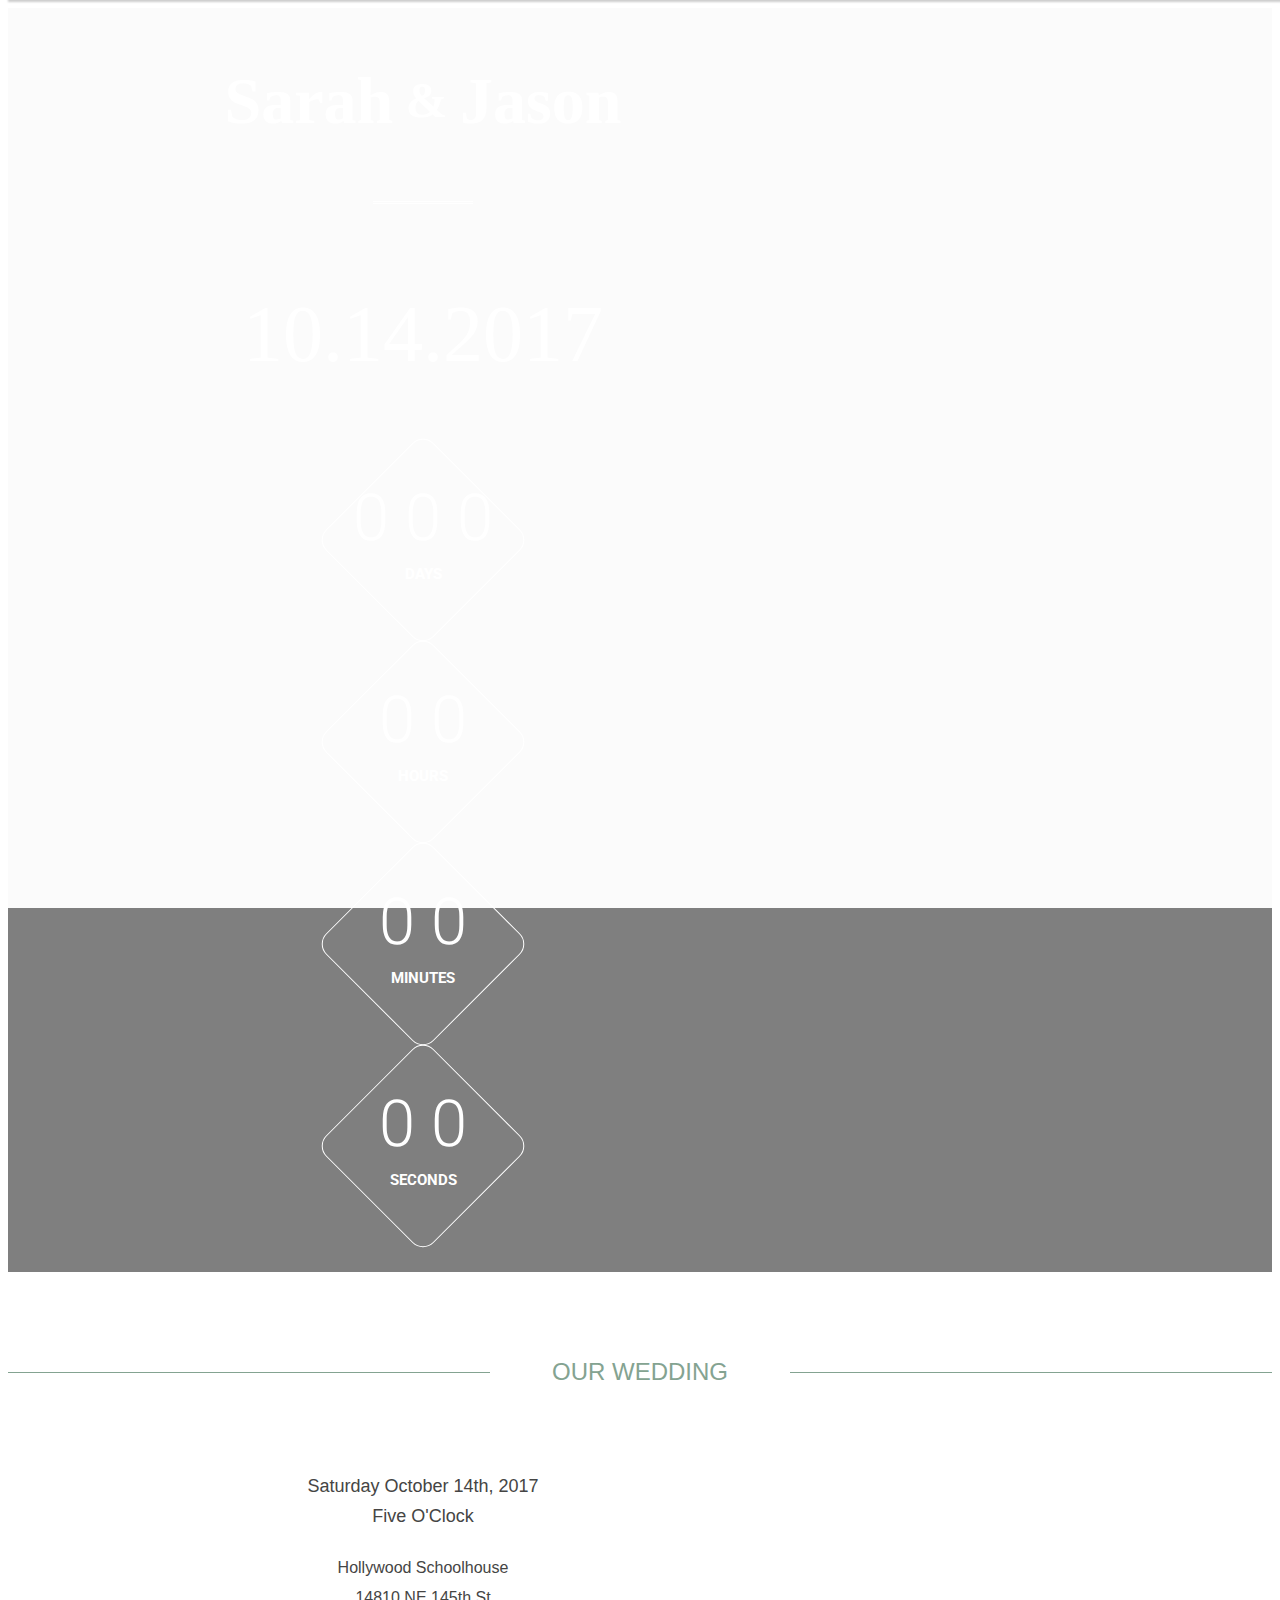
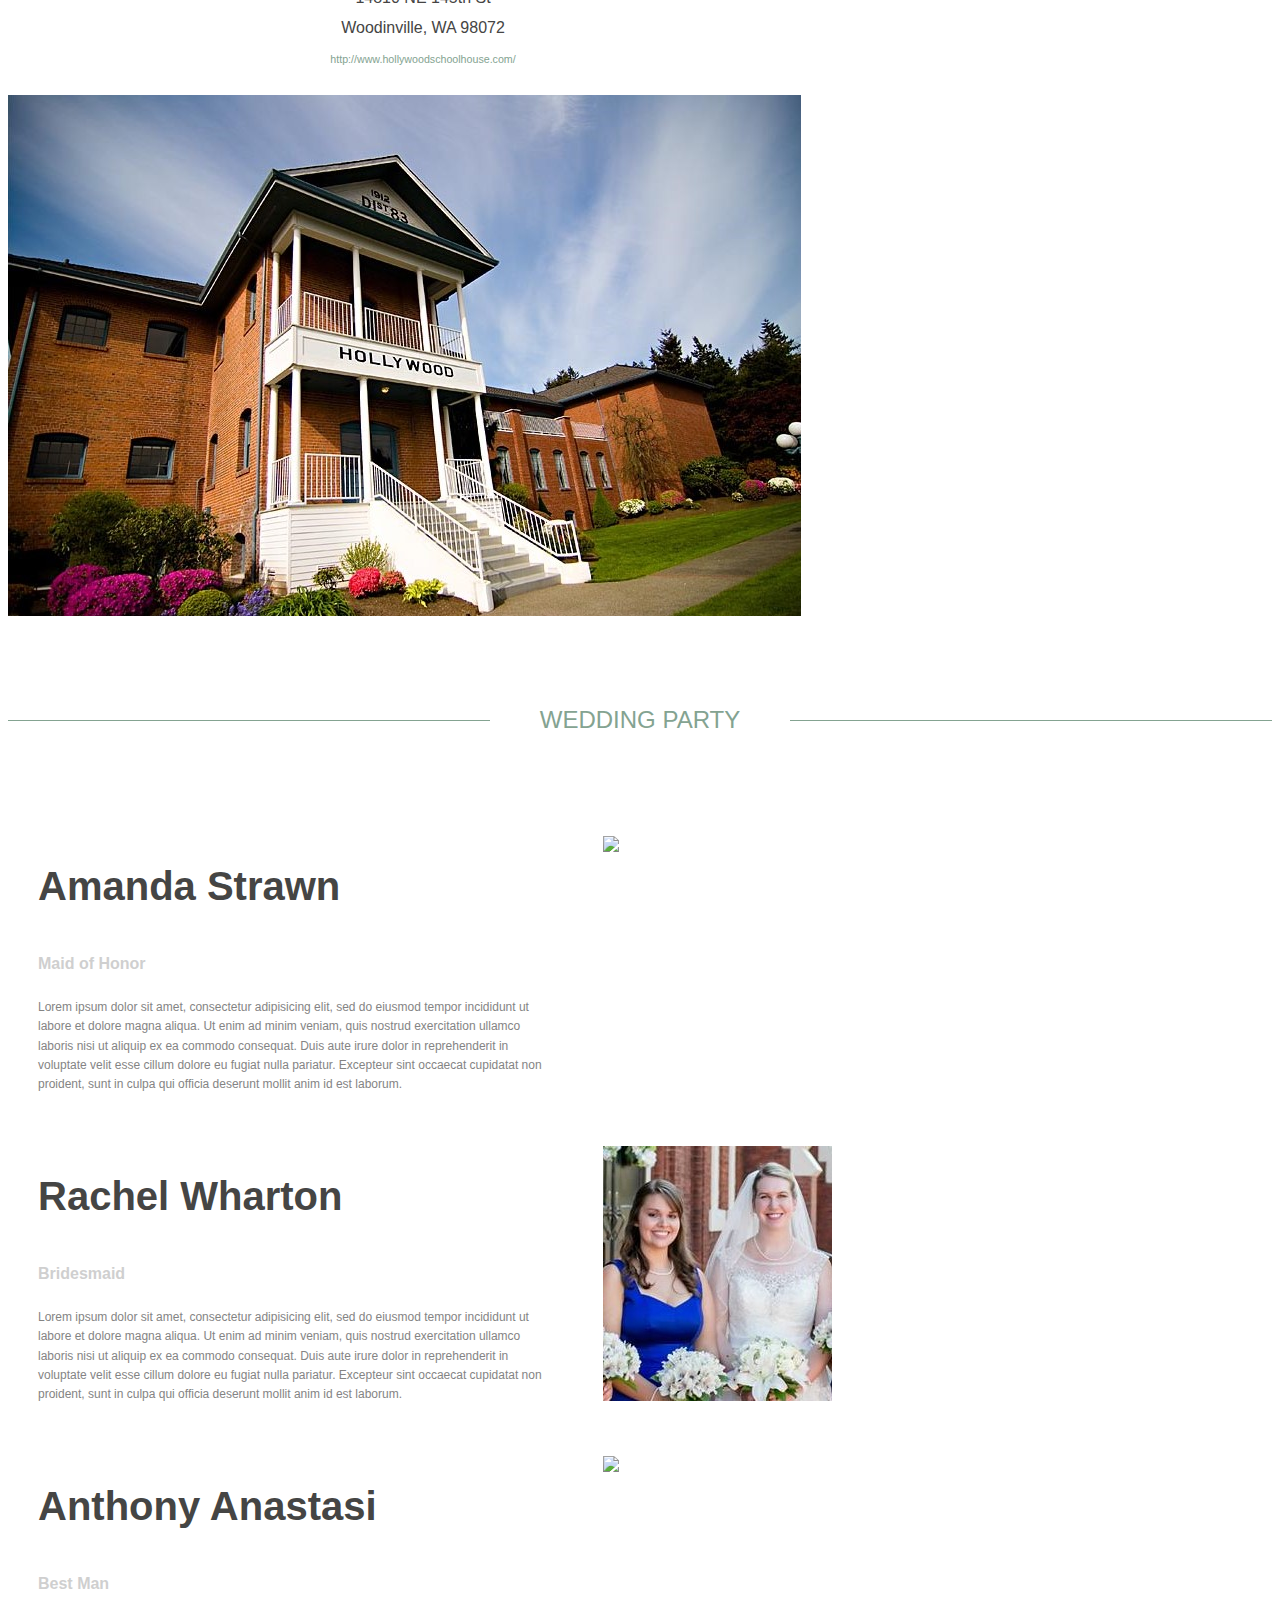
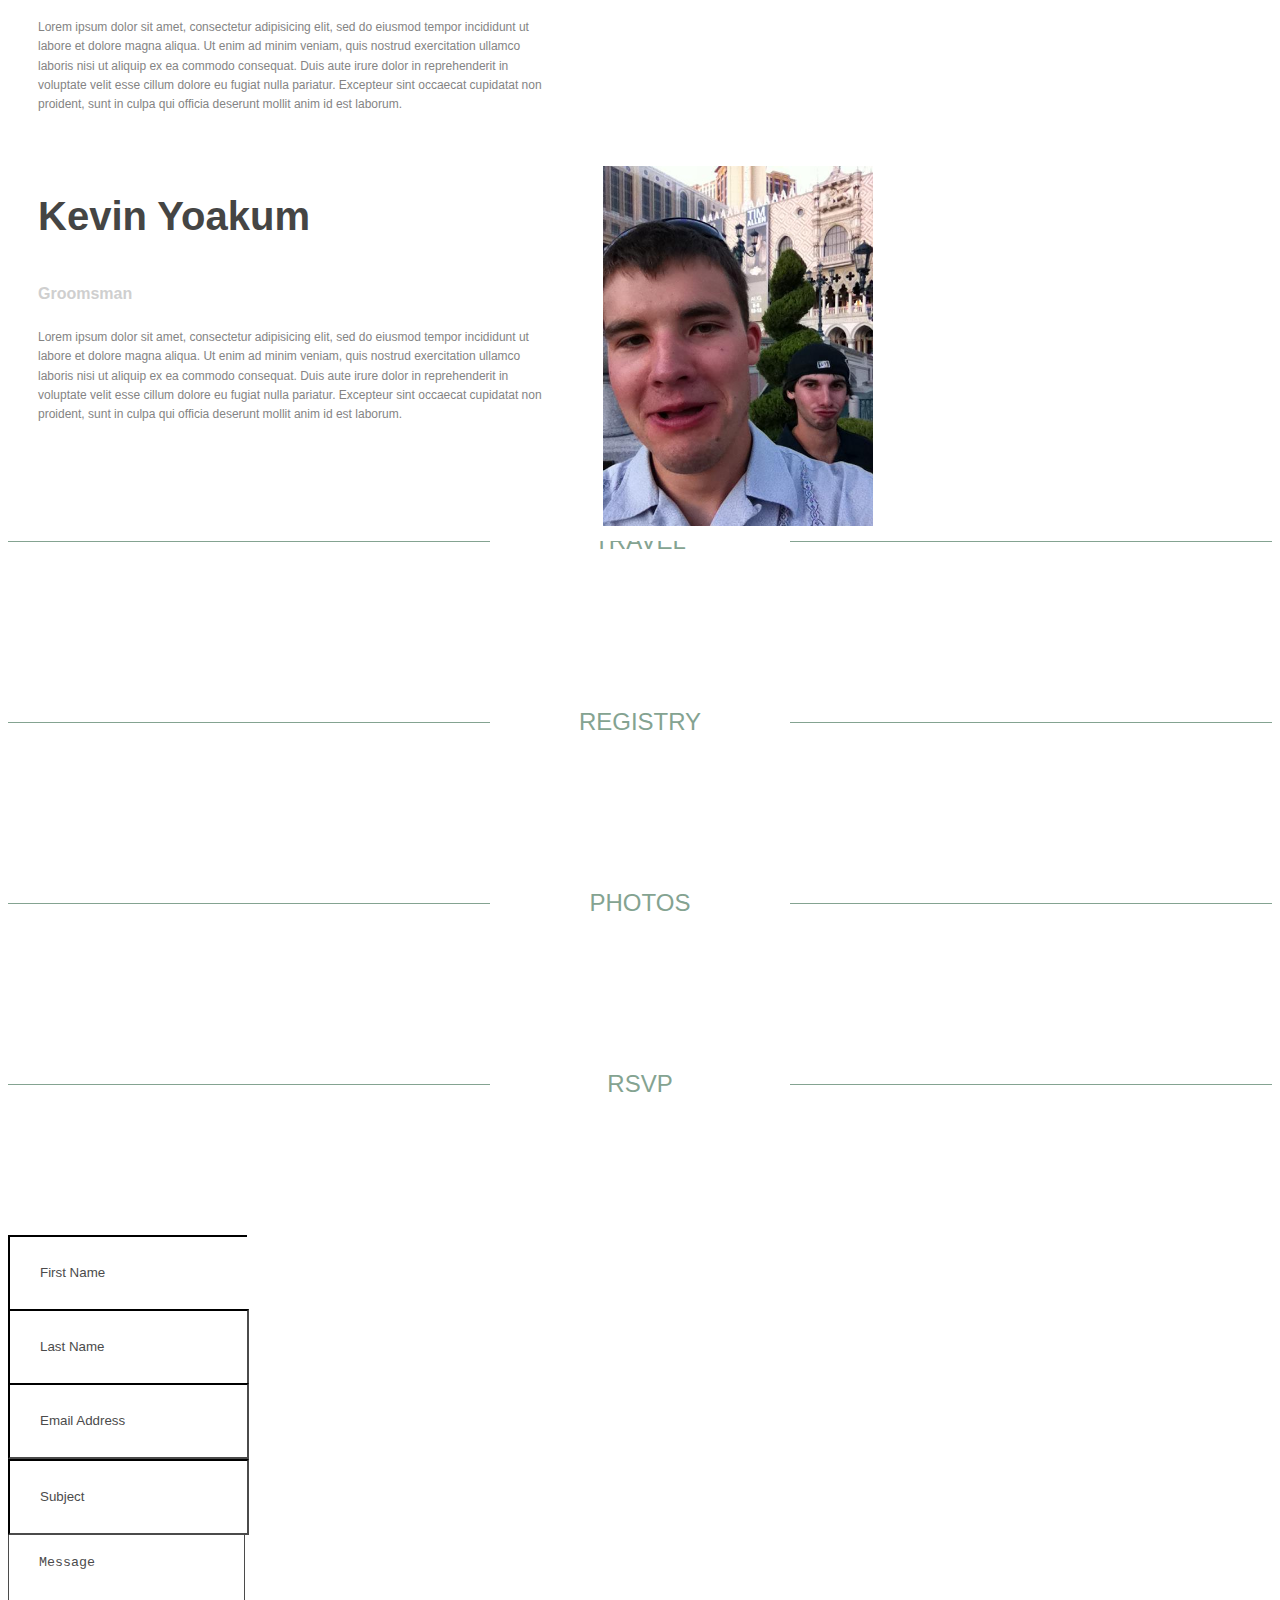
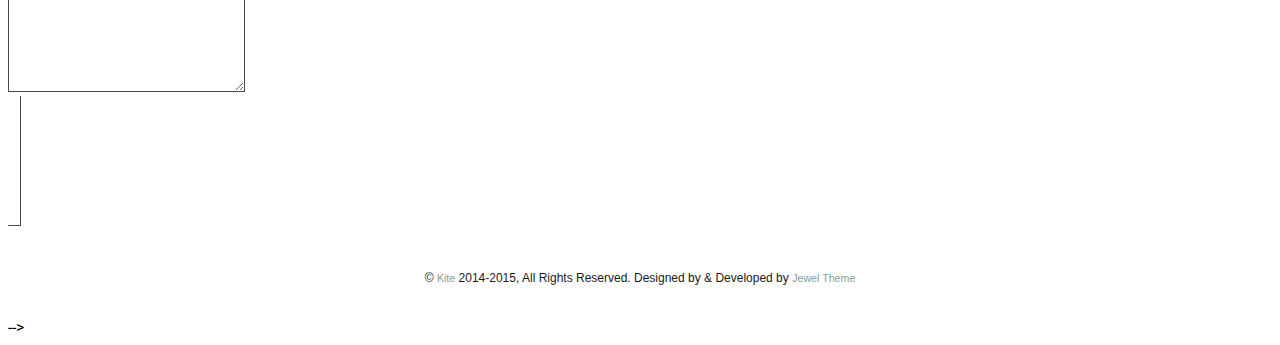
==== commit fdf72b46: "Add pictures" ====
--- a/kite/index.html
+++ b/kite/index.html
@@ -53,7 +53,7 @@
 			<li class="active"><a href="#home">Home</a></li>
 			<li><a href="#wedding">Our Wedding</a></li>
 			<li><a href="#weddingparty">Wedding Party</a></li>
-			<li><a href="#travel">Travel Information</a></li>
+			<li><a href="#travel">Travel</a></li>
 			<li><a href="#registry">Registry</a></li>
 			<li><a href="#photos">Photos</a></li>
 			<li><a href="#rsvp">RSVP</a></li>
@@ -66,7 +66,7 @@
 		<div class="pattern height-resize">
 			<div class="container">
 				<h1 class="site-title white">
-					Sarah &amp;Jason
+					Sarah<span class="melany" style="font-size:50px;vertical-align:bottom"> &amp; </span>Jason
 				</h1>
 				<!-- /.site-title -->
 				<h3 class="section-name">
@@ -75,7 +75,7 @@
 					</span>-->
 				</h3>
 				<!-- /.section-name -->
-				<h2 class="section-title white">
+				<h2 class="section-title white naive">
 					10.14.2017
 				</h2>
 				<!-- /.Section-title  -->
@@ -145,6 +145,12 @@
 		<h2 id="servicestitle">Our Wedding</h2>
 		<a class="scroll" id="services"></a>
 	</div>
+
+<!--<div>
+	<div style="color:#84a391">
+		<span style="font-size:35px;color:#84a391" class="naive">  S</span><span class="melany" style="font-size:20px;vertical-align: text-bottom;text-align:center">&amp;</span><span style="font-size:35px;color:#84a391" class="naive">J</span>
+	<div>
+</div>-->
 	<!-- About Us Section -->
 	<section id="" class="section-style">
 		<div class="height-resize">
@@ -174,8 +180,8 @@
 			<div class="container">
 				<!-- Start Person Block -->
 				<div class="person">
-					<div class="image quotefade">
-						<img src="images/team/person.jpg">
+					<div class="image">
+						<img class="party" style="height:40%" src="images/team/manda2.jpg">
 					</div>
 					<div class="info">
 						<h2>Amanda Strawn</h2>
@@ -188,8 +194,22 @@
 				</div>
 				<div class="clear"></div>
 				<div class="person">
-					<div class="image quotefade">
-						<img src="images/team/person.jpg">
+					<div class="image">
+						<img class="party" src="images/team/rach.jpg">
+					</div>
+					<div class="info">
+						<h2>Rachel Wharton</h2>
+						<h4 class="light-gray">Bridesmaid</h4>
+						<p>Lorem ipsum dolor sit amet, consectetur adipisicing elit, sed do eiusmod tempor incididunt ut labore et dolore magna
+							aliqua. Ut enim ad minim veniam, quis nostrud exercitation ullamco laboris nisi ut aliquip ex ea commodo consequat.
+							Duis aute irure dolor in reprehenderit in voluptate velit esse cillum dolore eu fugiat nulla pariatur. Excepteur sint
+							occaecat cupidatat non proident, sunt in culpa qui officia deserunt mollit anim id est laborum.</p>
+					</div>
+				</div>
+				<div class="clear"></div>
+				<div class="person">
+					<div class="image">
+						<img class="party" src="images/team/anthony.jpg">
 					</div>
 					<div class="info">
 						<h2>Anthony Anastasi</h2>
@@ -202,22 +222,8 @@
 				</div>
 				<div class="clear"></div>
 				<div class="person">
-					<div class="image quotefade">
-						<img src="images/team/person.jpg">
-					</div>
-					<div class="info">
-						<h2>Rachel Wharton</h2>
-						<h4 class="light-gray">Bridesmaid</h4>
-						<p>Lorem ipsum dolor sit amet, consectetur adipisicing elit, sed do eiusmod tempor incididunt ut labore et dolore magna
-							aliqua. Ut enim ad minim veniam, quis nostrud exercitation ullamco laboris nisi ut aliquip ex ea commodo consequat.
-							Duis aute irure dolor in reprehenderit in voluptate velit esse cillum dolore eu fugiat nulla pariatur. Excepteur sint
-							occaecat cupidatat non proident, sunt in culpa qui officia deserunt mollit anim id est laborum.</p>
-					</div>
-				</div>
-				<div class="clear"></div>
-				<div class="person">
-					<div class="image quotefade">
-						<img src="images/team/person.jpg">
+					<div class="image">
+						<img class="party" style="height:40%" src="images/team/kevin.jpg">
 					</div>
 					<div class="info">
 						<h2>Kevin Yoakum</h2>
@@ -243,7 +249,7 @@
 	<!-- About Us Section End -->
 
 	<div id="travel" class="section divider">
-		<h2 id="servicestitle">Travel Information</h2>
+		<h2 id="servicestitle">Travel</h2>
 		<a class="scroll" id="services"></a>
 	</div>
 
--- a/kite/assets/css/webfont.css
+++ b/kite/assets/css/webfont.css
@@ -17,6 +17,21 @@
   font-family: "nhand";
   src:url("../fonts/NikolaidisHand.ttf") format("truetype");
 }
+
+@font-face {
+  font-family: "NaiveInline";
+  src:url("../fonts/NaiveInlineW00Bold.ttf") format("truetype");
+}
+
+@font-face {
+  font-family: "Melany";
+  src:url("../fonts/MelanyLaneW01Bold.ttf") format("truetype");
+}
+
+/*@font-face {
+  font-family: "Gill";
+  src:url("../fonts/GillSansMT.ttf") format("truetype");
+}*/
 
 [data-icon]:before {
   font-family: "dripicons";
--- a/kite/assets/css/style.css
+++ b/kite/assets/css/style.css
@@ -22,16 +22,25 @@
 
 --------------------------------------------------------------------- */
 
+/*bbd3c5*/
 
 /* 1 - Import Google Font
 ---------------------------------------------------------------------- */
-@import url(http://fonts.googleapis.com/css?family=Pacifico);
-@import url(http://fonts.googleapis.com/css?family=Roboto:400,300,400italic,700);
+@import url(https://fonts.googleapis.com/css?family=Pacifico);
+@import url(https://fonts.googleapis.com/css?family=Roboto:400,300,400italic,700);
 /* 1 - Import Google Font End 
 ---------------------------------------------------------------------- */
 
 .nhand {
 	font-family: "nhand"
+}
+
+.naive {
+	font-family: "NaiveInline"
+}
+
+.melany {
+	font-family: "Melany"
 }
 
 /******************************************************************
@@ -79,7 +88,7 @@
 a.logo {
 	float: left;
 	display: block;
-	width: 140px;
+	width: 50px;
 	height: 30px;
 	background-image: url(../../images/logo3.png);
 	margin: 27px 0px 0px 40px;
@@ -106,11 +115,11 @@
 	transition: color 400ms ease;
 }
 ul.mainmenu li:hover a {
-	color: #6093e7;
+	color: #84a391;
 }
 ul.mainmenu li.active a {
 	font-weight: bold;
-	color: #6093e7;
+	color: #84a391;
 }
 
 /******************************************************************
@@ -123,7 +132,7 @@
 	color: #616161;
 }
 a:hover {
-	color: #6093e7;
+	color: #84a391;
 }
 b {
 	font-weight: bold;
@@ -199,7 +208,7 @@
 	color: #FFF;
 }
 .color {
-	color: #6093e7;
+	color: #84a391;
 }
 .dark-gray {
 	color: #4b4b4b;
@@ -215,18 +224,18 @@
 div.section.divider {
 	width: 100%;
 	height: 40px;
-	border-top: 1px solid #6093e7;
+	border-top: 1px solid #84a391;
 	text-align: center;
 	margin-top: 100px;
 	margin-bottom: 40px;
 }
 div.section.divider.single {
-	border-top: 1px solid #6093e7;
+	border-top: 1px solid #84a391;
 	margin-top: 150px;
 }
 div.section.divider h2 {
 	font-weight: 400;
-	color: #6093e7;
+	color: #84a391;
 	background-color: #FFF;
 	margin-top: -20px;
 	width: 300px;
@@ -250,7 +259,7 @@
 }
 
 a{
-	color: #3498db;
+	color: #84a391;
 }
 a:focus{
 	outline:none;
@@ -393,7 +402,7 @@
 .site-title{
 	text-align:center;
 	font-size:66px;
-	font-family:'Pacifico';
+	font-family:'NaiveInline';
 	margin:0 0 50px 0;
 	padding-bottom:50px;
 	position:relative;
@@ -487,7 +496,7 @@
 	font-size:18px;
 	line-height:40px;
 	display:inline-block;
-	background-color:#3498db;
+	background-color:#84a391;
 	text-transform:uppercase;
 	padding:0px 25px;
 }
@@ -505,7 +514,7 @@
 div.person div.image {
 	width: 340px;
 	height: 250px;
-	float: left;
+	float: right;
 	margin-bottom: 40px;
 }
 div.person div.info {
@@ -515,39 +524,6 @@
 }
 div.person div.image img {
 	position: absolute;
-}
-div.quotehover {
-	cursor: pointer;
-	display: none;
-	position: relative;
-	top: 0px;
-	left: 0px;
-	width: 340px;
-	height: 250px;
-	background-image: url(../img/quotehover.png);
-	background-repeat: no-repeat;
-	background-color: rgba(96, 147, 231, 0.6);
-}
-div.quotehover h5, div.quotehover h6 {
-	color: #FFF;
-	text-align: center;
-	padding: 0px 20px;
-}
-div.quotehover h5 {
-	padding-top: 100px;
-	font-size: 14px;
-}
-div.quotehover h6 {
-	font-size: 10px;
-}
-a.socialicon {
-	background-image: url(../img/socialicons.png);
-	background-repeat: no-repeat;
-	display: block;
-	width: 30px;
-	height: 30px;
-	float: left;
-	margin: 20px 10px 0px 0px;
 }
 
 
@@ -597,7 +573,7 @@
 	border-top:0px solid transparent;
 }
 #contact-form  .btn:hover{
-	color:#3498db;
+	color:#84a391;
 }
 #contact-form  .col-sm-6,
 #contact-form  .col-sm-10{
@@ -666,7 +642,7 @@
 	color: #1a1a1a;
 }
 #footer-section p a{
-	color: #3498db;
+	color: #84a391;
 }
 /* 8 - Footer Section End 
 ---------------------------------------------------------------------- */
@@ -957,3 +933,15 @@
 /* 10 - Preloader End
 ---------------------------------------------------------------------- */
 
+/*****************************************************
+* Picture figure
+*****************************************************/
+
+img.party {
+  border-color: white /* for an acceptable IE result*/;
+  border-width: 15px;
+  -moz-border-image: url(http://tobias-reinhardt.de/img/frame.png) 15 stretch;
+  border-image: url(http://tobias-reinhardt.de/img/frame.png) 15 stretch;
+  border-style: solid;
+  margin: auto;
+}
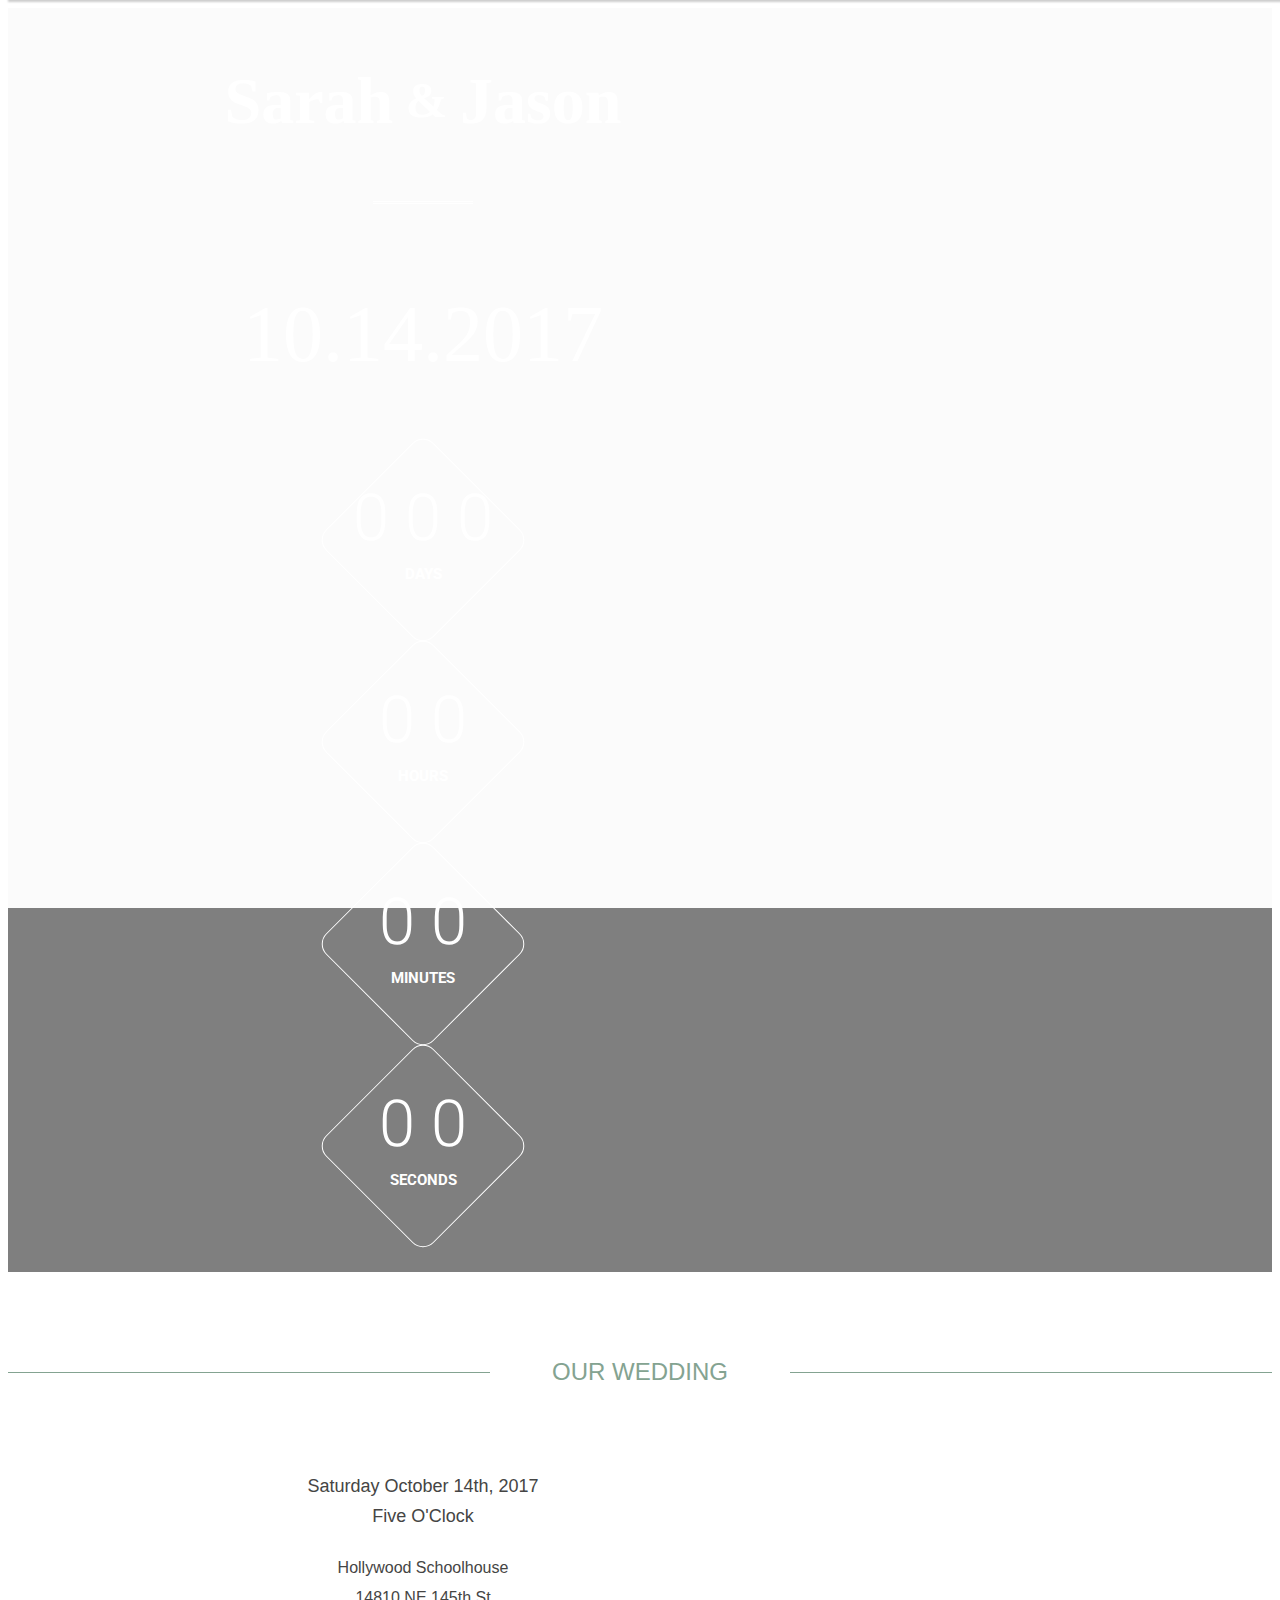
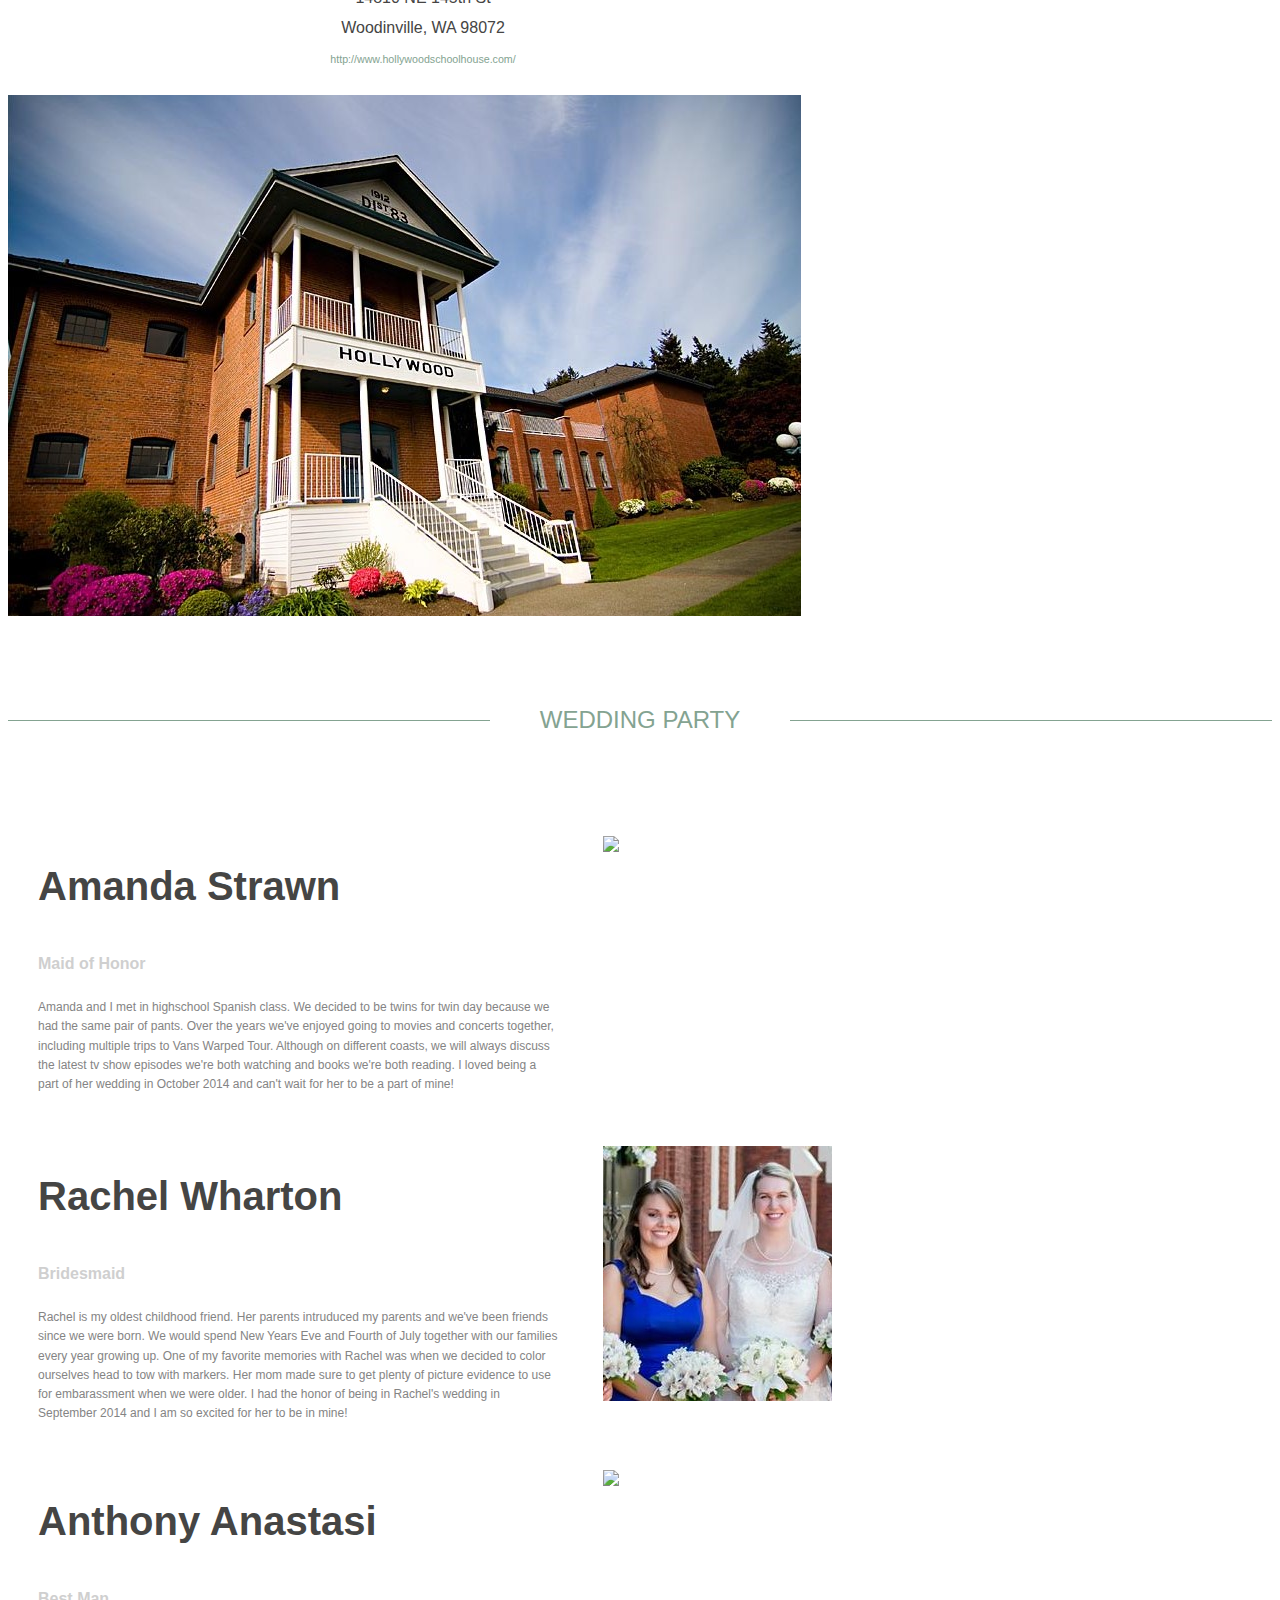
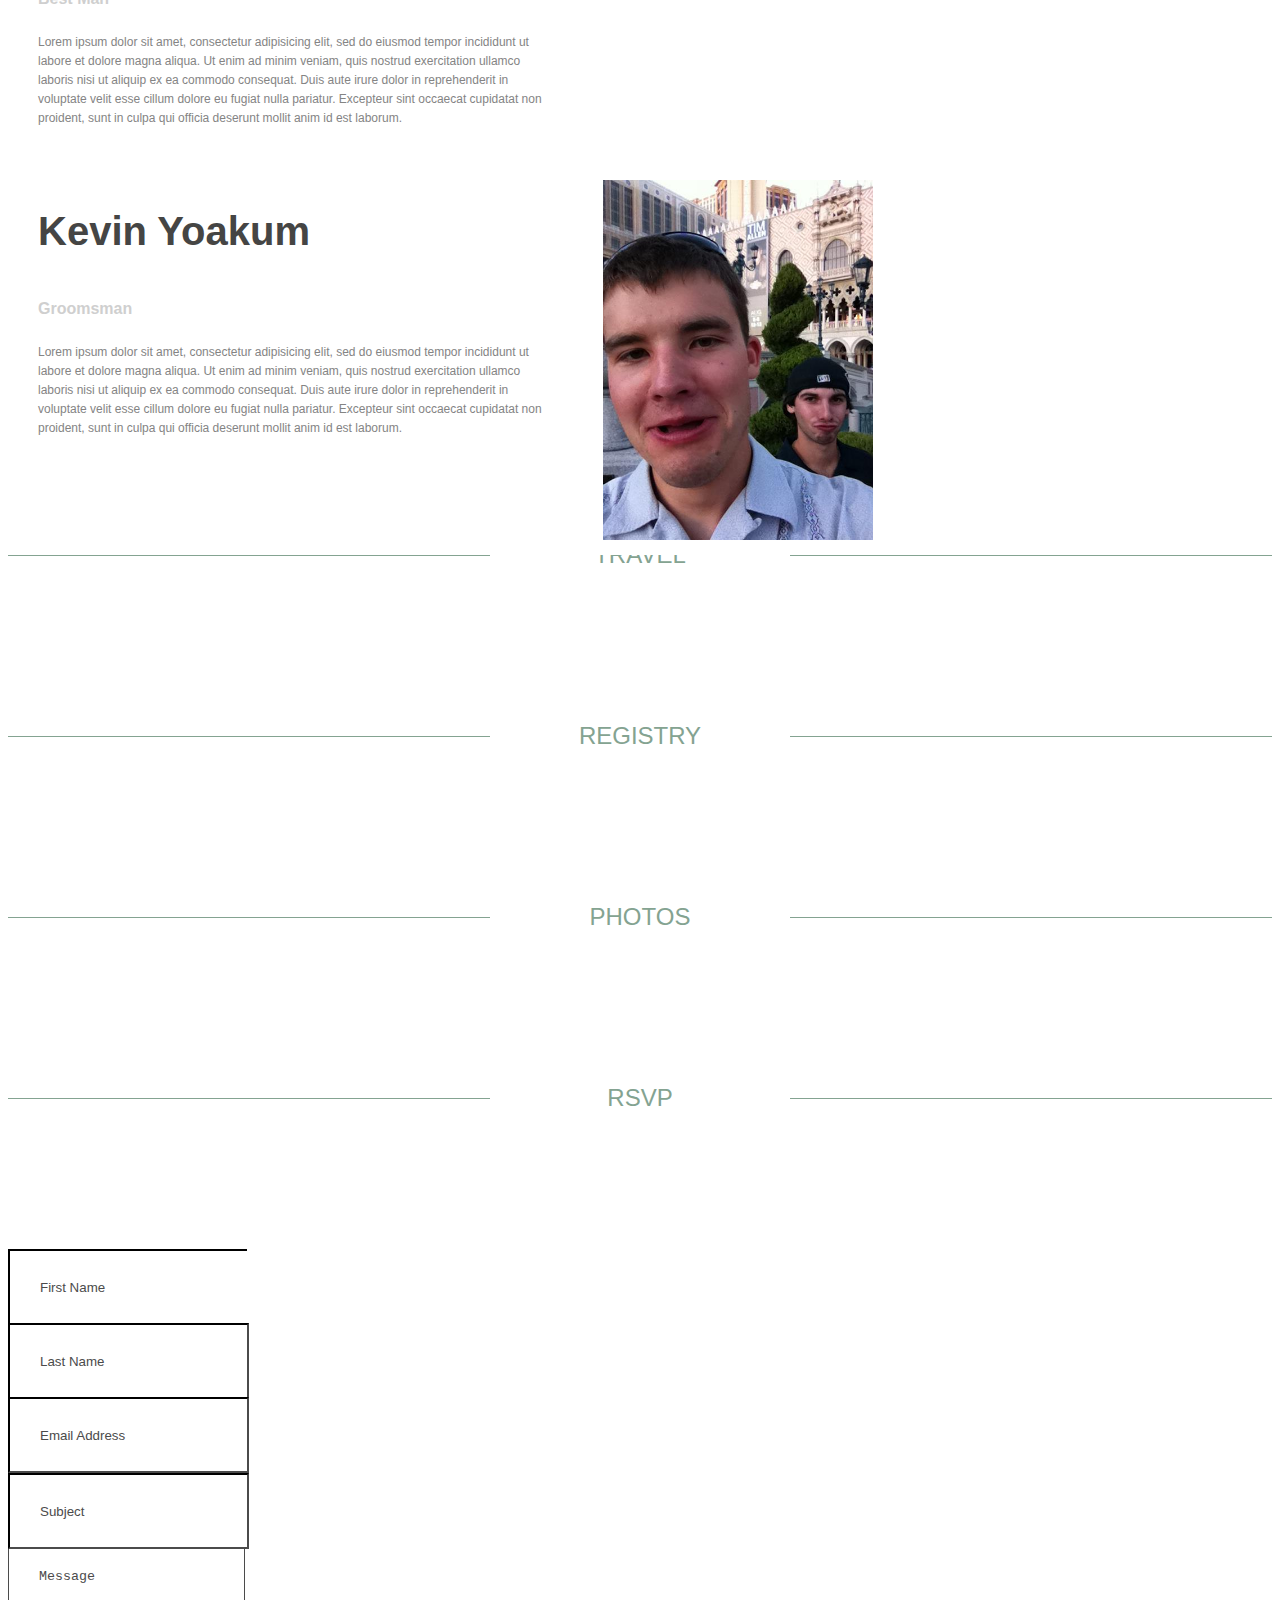
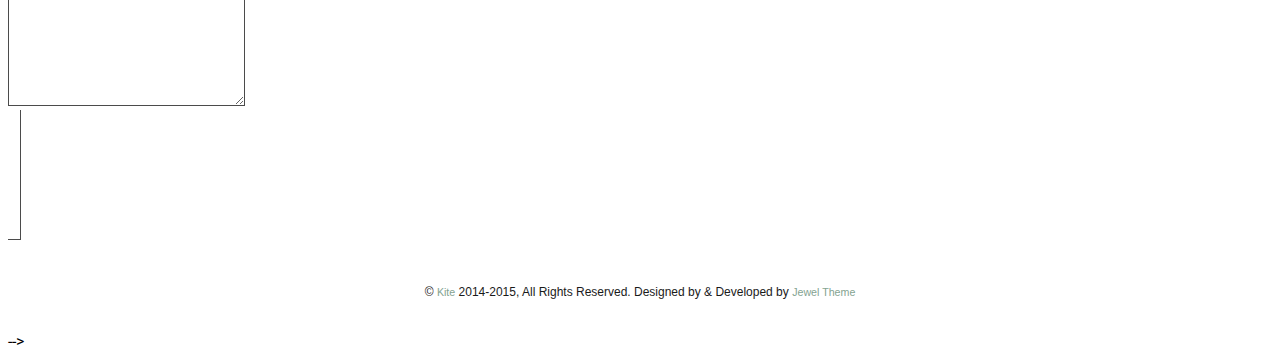
==== commit ef9968ad: "Update bios" ====
--- a/kite/index.html
+++ b/kite/index.html
@@ -186,10 +186,11 @@
 					<div class="info">
 						<h2>Amanda Strawn</h2>
 						<h4 class="light-gray">Maid of Honor</h4>
-						<p>Lorem ipsum dolor sit amet, consectetur adipisicing elit, sed do eiusmod tempor incididunt ut labore et dolore magna
-							aliqua. Ut enim ad minim veniam, quis nostrud exercitation ullamco laboris nisi ut aliquip ex ea commodo consequat.
-							Duis aute irure dolor in reprehenderit in voluptate velit esse cillum dolore eu fugiat nulla pariatur. Excepteur sint
-							occaecat cupidatat non proident, sunt in culpa qui officia deserunt mollit anim id est laborum.</p>
+						<p>Amanda and I met in highschool Spanish class. We decided to be twins for twin day because we had the same pair 
+							of pants. Over the years we've enjoyed going to movies and concerts together, including multiple trips to Vans Warped Tour. 
+							Although on different coasts, we will always discuss the latest tv show episodes we're both watching and books we're both reading. 
+							I loved being a part of her wedding in October 2014 and can't wait for her to be a part of mine!
+						</p>
 					</div>
 				</div>
 				<div class="clear"></div>
@@ -200,10 +201,12 @@
 					<div class="info">
 						<h2>Rachel Wharton</h2>
 						<h4 class="light-gray">Bridesmaid</h4>
-						<p>Lorem ipsum dolor sit amet, consectetur adipisicing elit, sed do eiusmod tempor incididunt ut labore et dolore magna
-							aliqua. Ut enim ad minim veniam, quis nostrud exercitation ullamco laboris nisi ut aliquip ex ea commodo consequat.
-							Duis aute irure dolor in reprehenderit in voluptate velit esse cillum dolore eu fugiat nulla pariatur. Excepteur sint
-							occaecat cupidatat non proident, sunt in culpa qui officia deserunt mollit anim id est laborum.</p>
+						<p>Rachel is my oldest childhood friend. Her parents intruduced my parents and we've been friends since we were born.
+							We would spend New Years Eve and Fourth of July together with our families every year growing up. One of my favorite 
+							memories with Rachel was when we decided to color ourselves head to tow with markers. Her mom made sure to get plenty 
+							of picture evidence to use for embarassment when we were older. I had the honor of being in Rachel's wedding in September  
+							2014 and I am so excited for her to be in mine!
+						</p>
 					</div>
 				</div>
 				<div class="clear"></div>
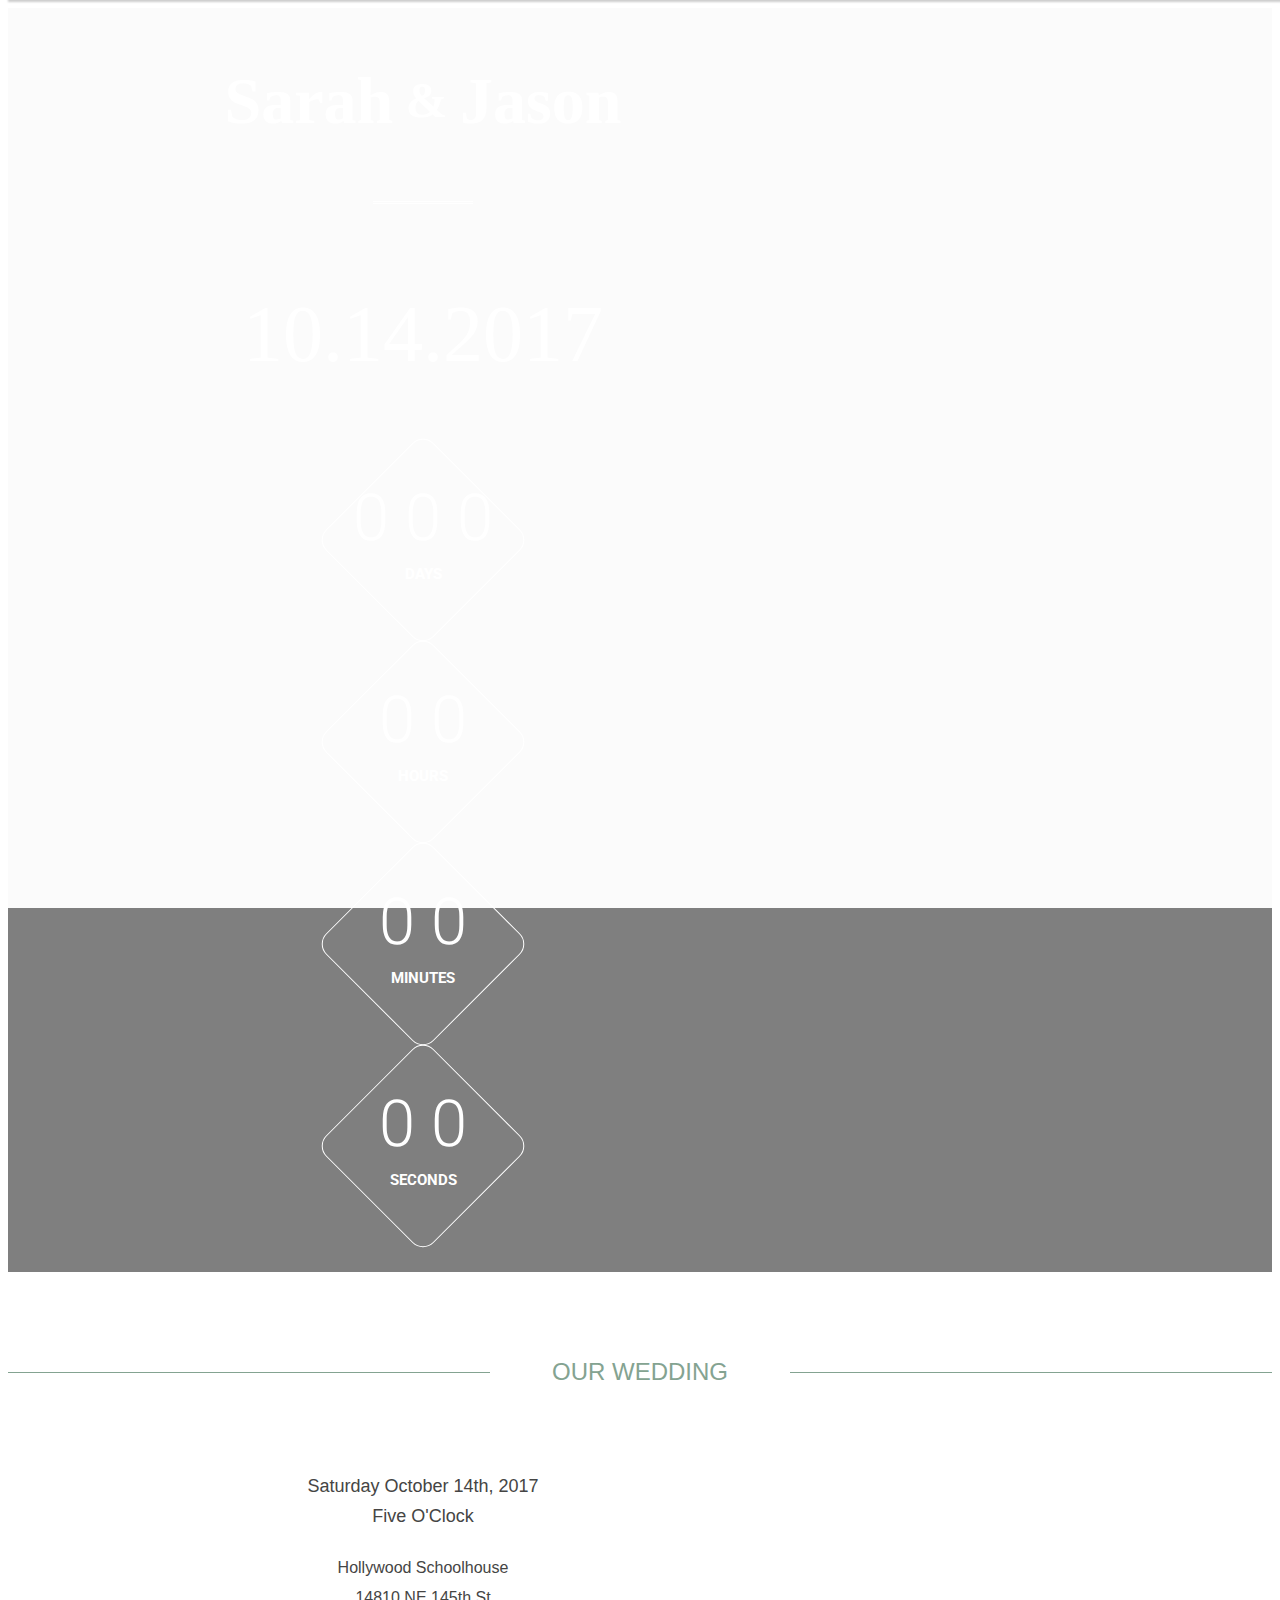
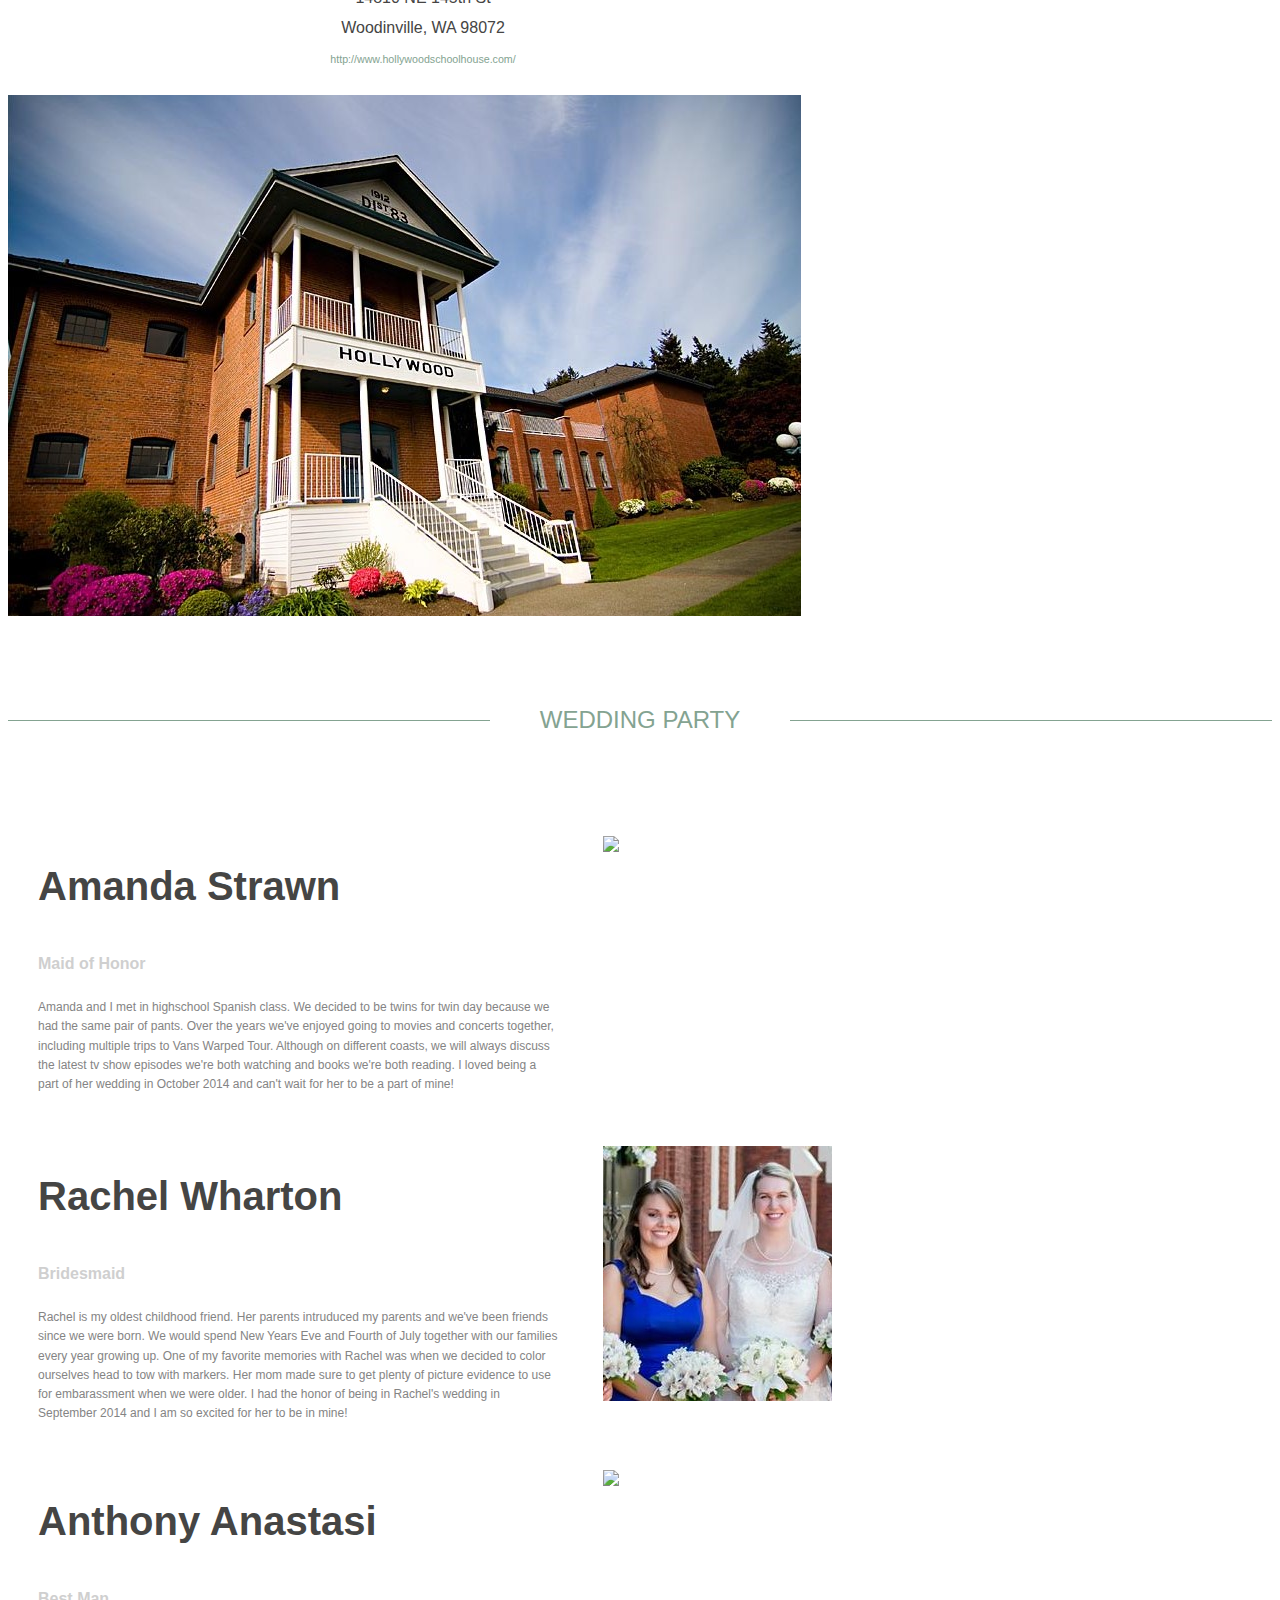
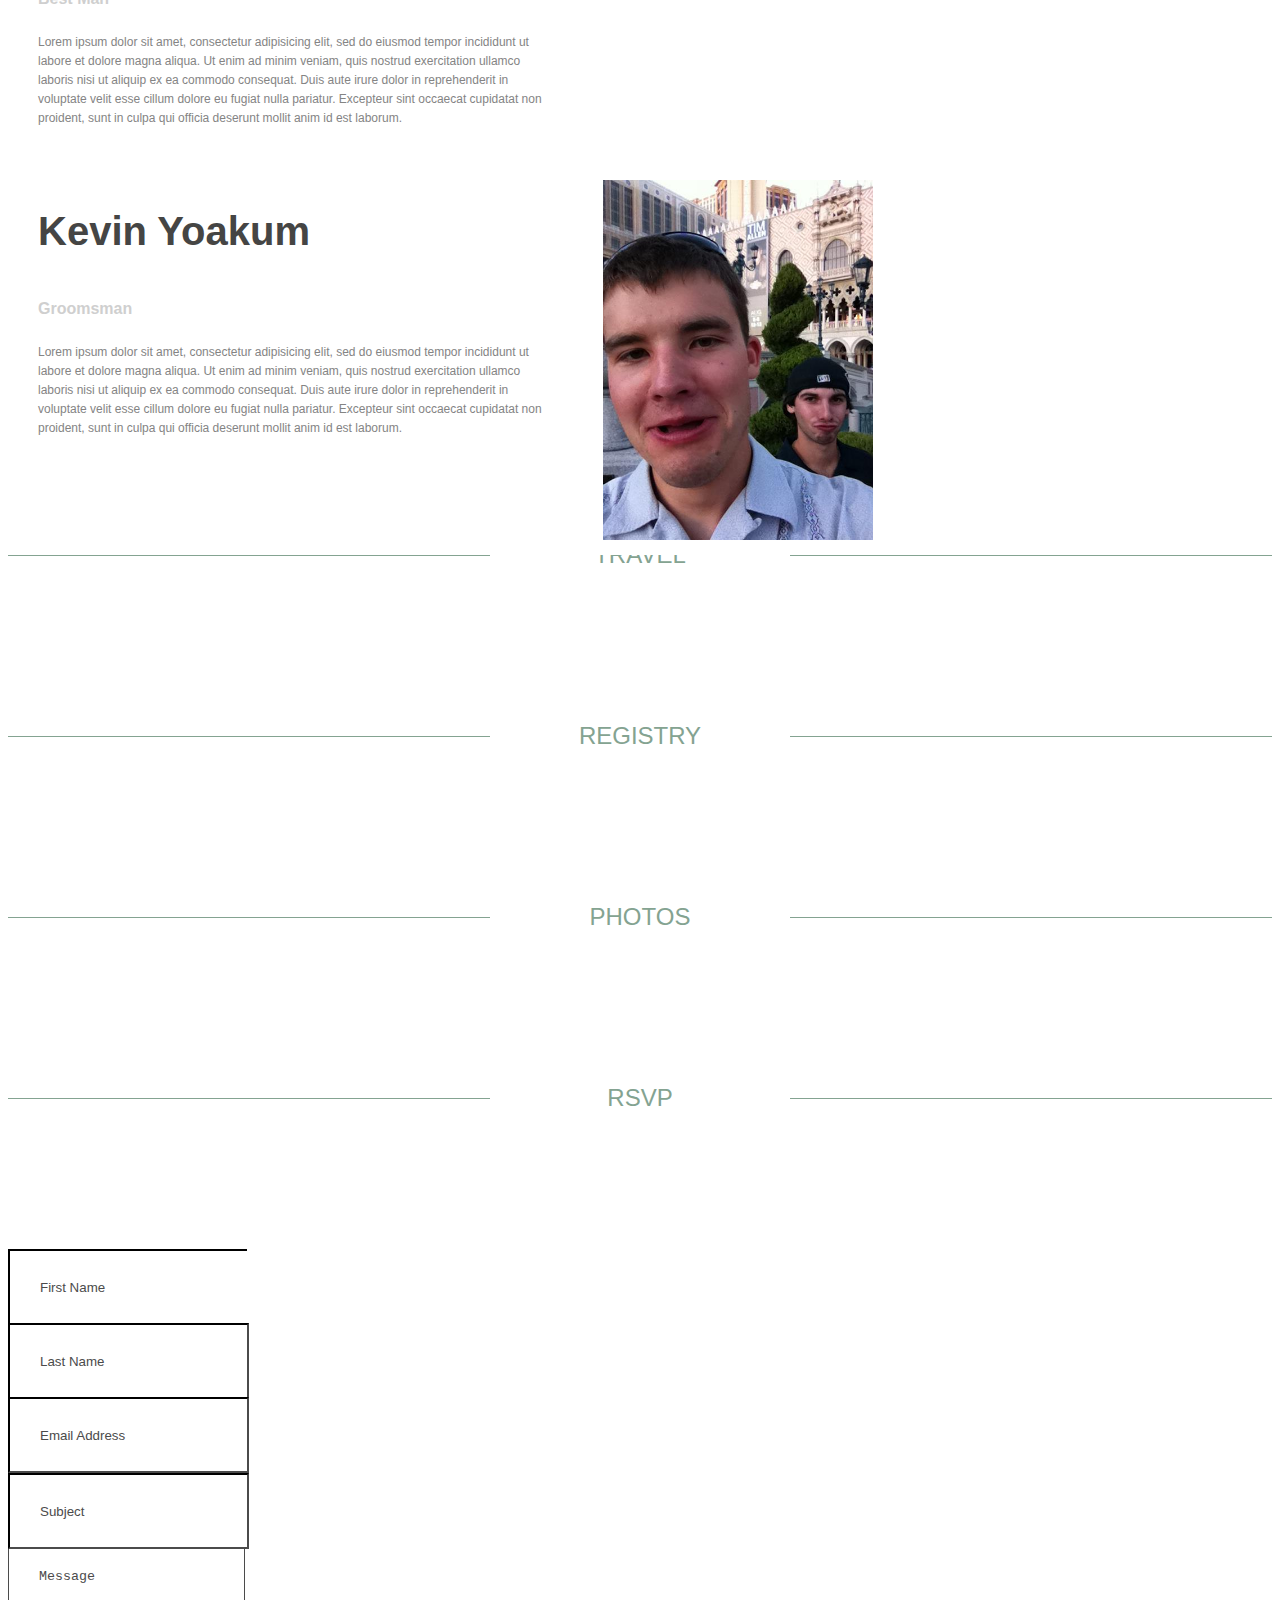
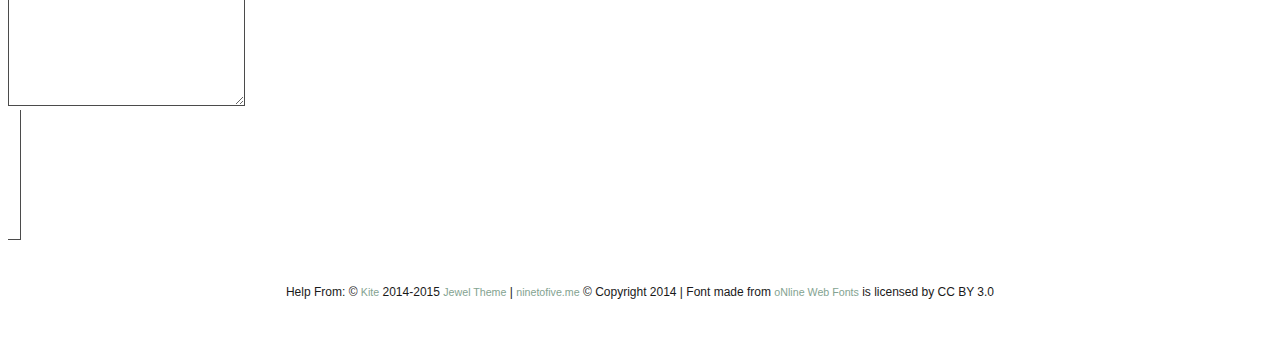
==== commit 5e644cb5: "Update credits" ====
--- a/kite/index.html
+++ b/kite/index.html
@@ -15,7 +15,13 @@
 	<link href="assets/css/bootstrap.min.css" rel="stylesheet">
 	<link href="assets/css/webfont.css" rel="stylesheet" type="text/css" />
 
-
+	<script type="text/javascript" src="https://cdn.emailjs.com/dist/email.min.js"></script>
+	<script type="text/javascript">
+	(function(){
+		emailjs.init("user_pHI873Y18KcMhNtWOC2Te");
+	})();
+
+	</script>
 	<!-- icon fonts font Awesome -->
 	<link href="assets/css/font-awesome.min.css" rel="stylesheet">
 
@@ -298,7 +304,7 @@
 		<div class="height-resize">
 			<div class="container">
 
-				<form id="contact-form" action="email.php" method="post" class="clearfix">
+				<form id="contact-form"  class="clearfix">
 					<div class="contact-box-hide">
 						<div class="col-sm-6">
 							<input type="text" class="form-control" id="first_name" name="first_name" required placeholder="First Name">
@@ -345,14 +351,15 @@
 	<!-- Footer Section -->
 	<footer id="footer-section">
 		<p class="copyright">
-			&copy; <a href="http://jeweltheme.com/html/kite/">Kite</a> 2014-2015, All Rights Reserved. Designed by & Developed by
-			<a href="http://jeweltheme.com">Jewel Theme</a>
+			Help From: &copy; <a href="http://jeweltheme.com/html/kite/">Kite</a> 2014-2015 <a href="http://jeweltheme.com">Jewel Theme</a> | 
+			<a href="http://ninetofive.me">ninetofive.me</a> © Copyright 2014 |
+			Font made from <a href="http://www.onlinewebfonts.com">oNline Web Fonts</a> is licensed by CC BY 3.0
 		</p>
 	</footer>
 	<!-- Footer Section End -->
 
 
-	<!--<!--jQuery Library -->
+	<!--jQuery Library -->
 	<script type="text/javascript" src="assets/js/jquery-2.1.0.min.js"></script>
 	<!-- Modernizr js -->
 	<script type="text/javascript" src="assets/js/modernizr-2.8.0.min.js"></script>
@@ -361,7 +368,7 @@
 	<!-- Custom JavaScript Functions -->
 	<script type="text/javascript" src="assets/js/functions.js"></script>
 	<!-- Custom JavaScript Functions -->
-	<script type="text/javascript" src="assets/js/jquery.ajaxchimp.min.js"></script>-->
+	<script type="text/javascript" src="assets/js/jquery.ajaxchimp.min.js"></script>
 	<!-- Load jCarousel js -->
 	<!-- Load MixItUup js -->
 	<!-- Load js -->
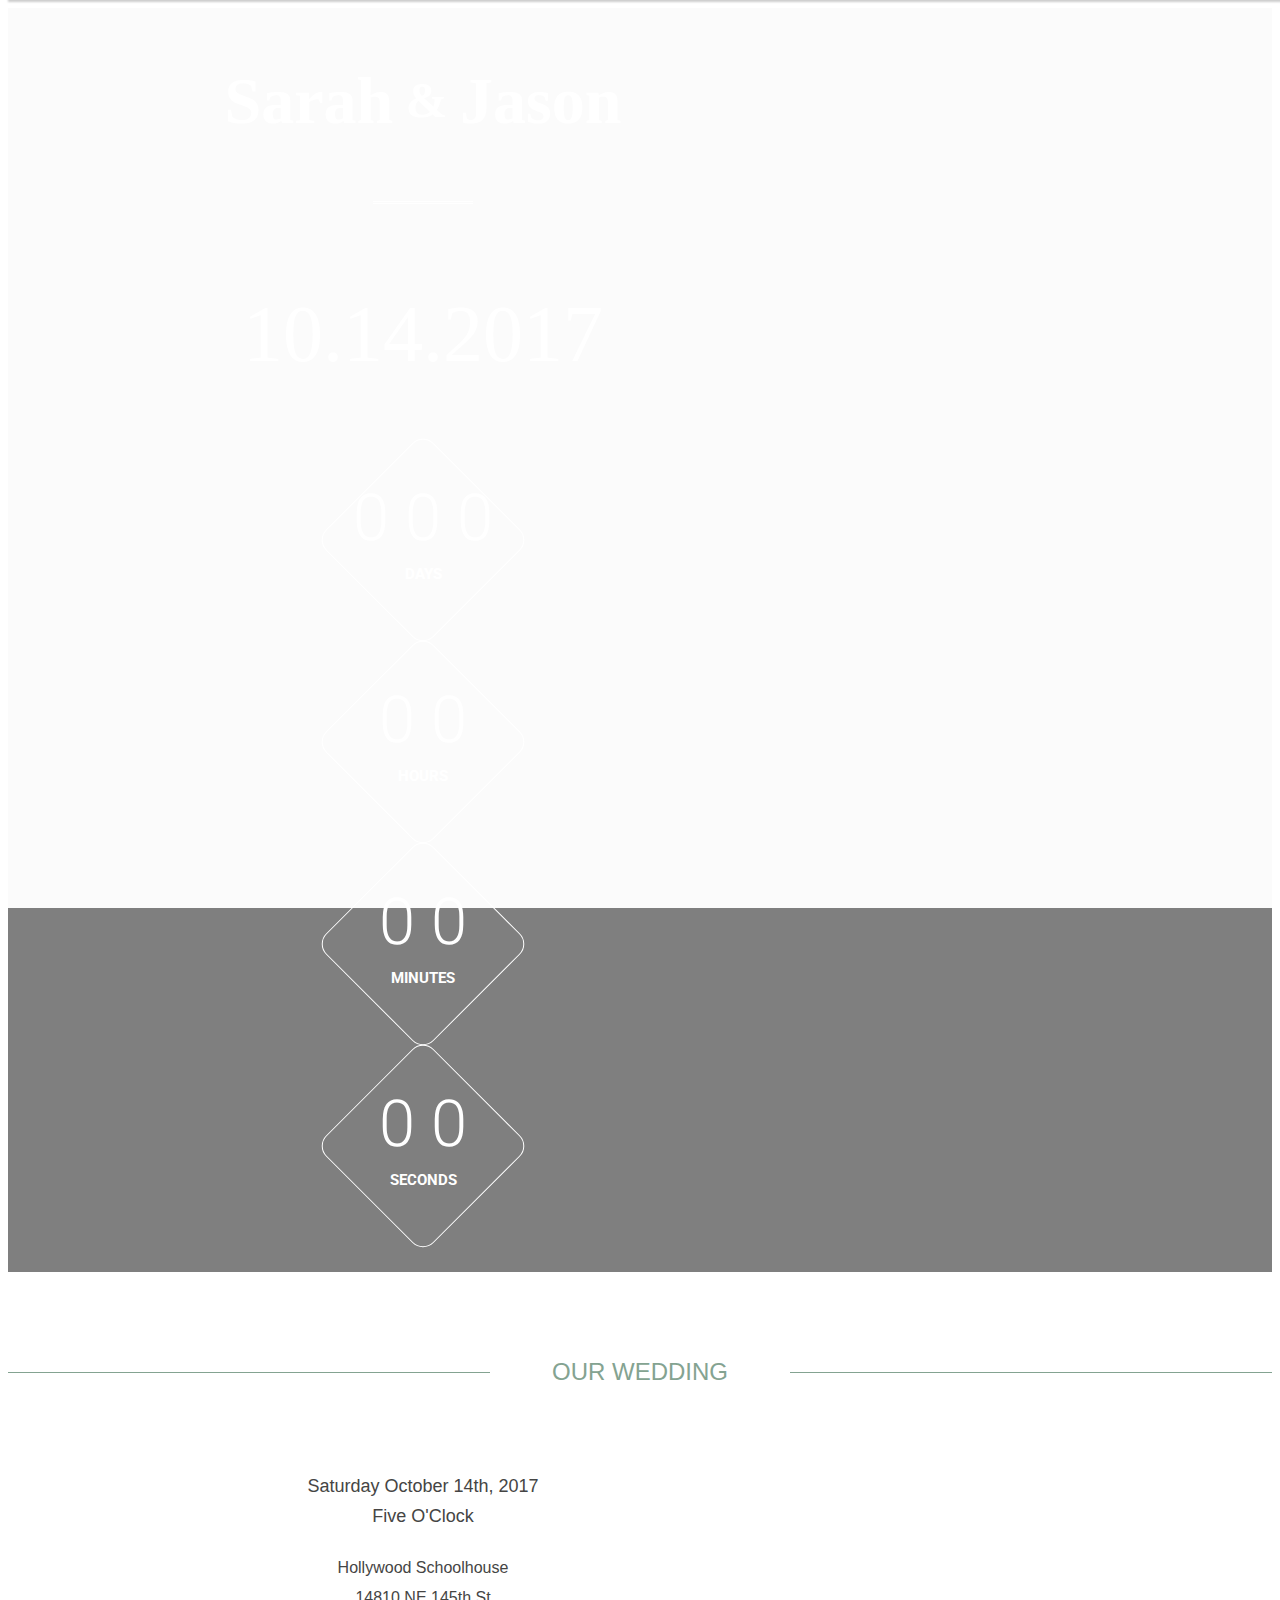
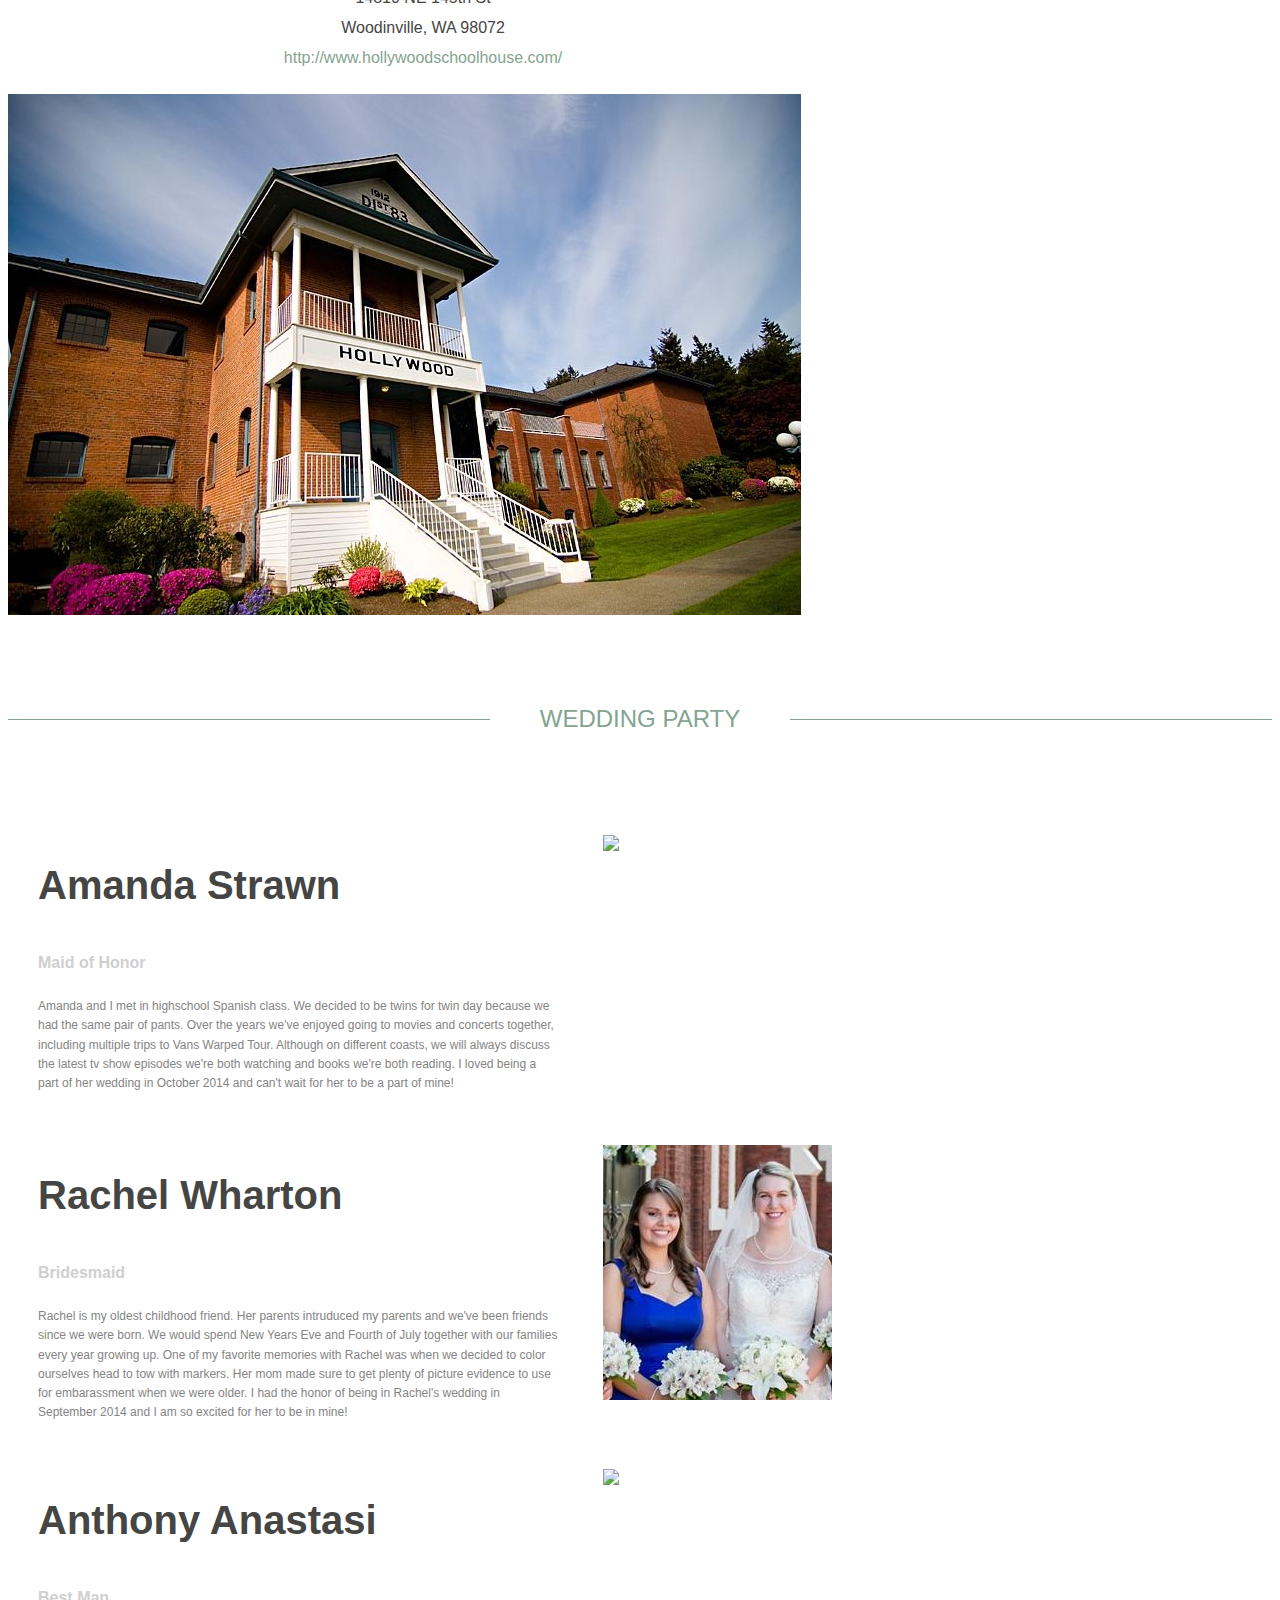
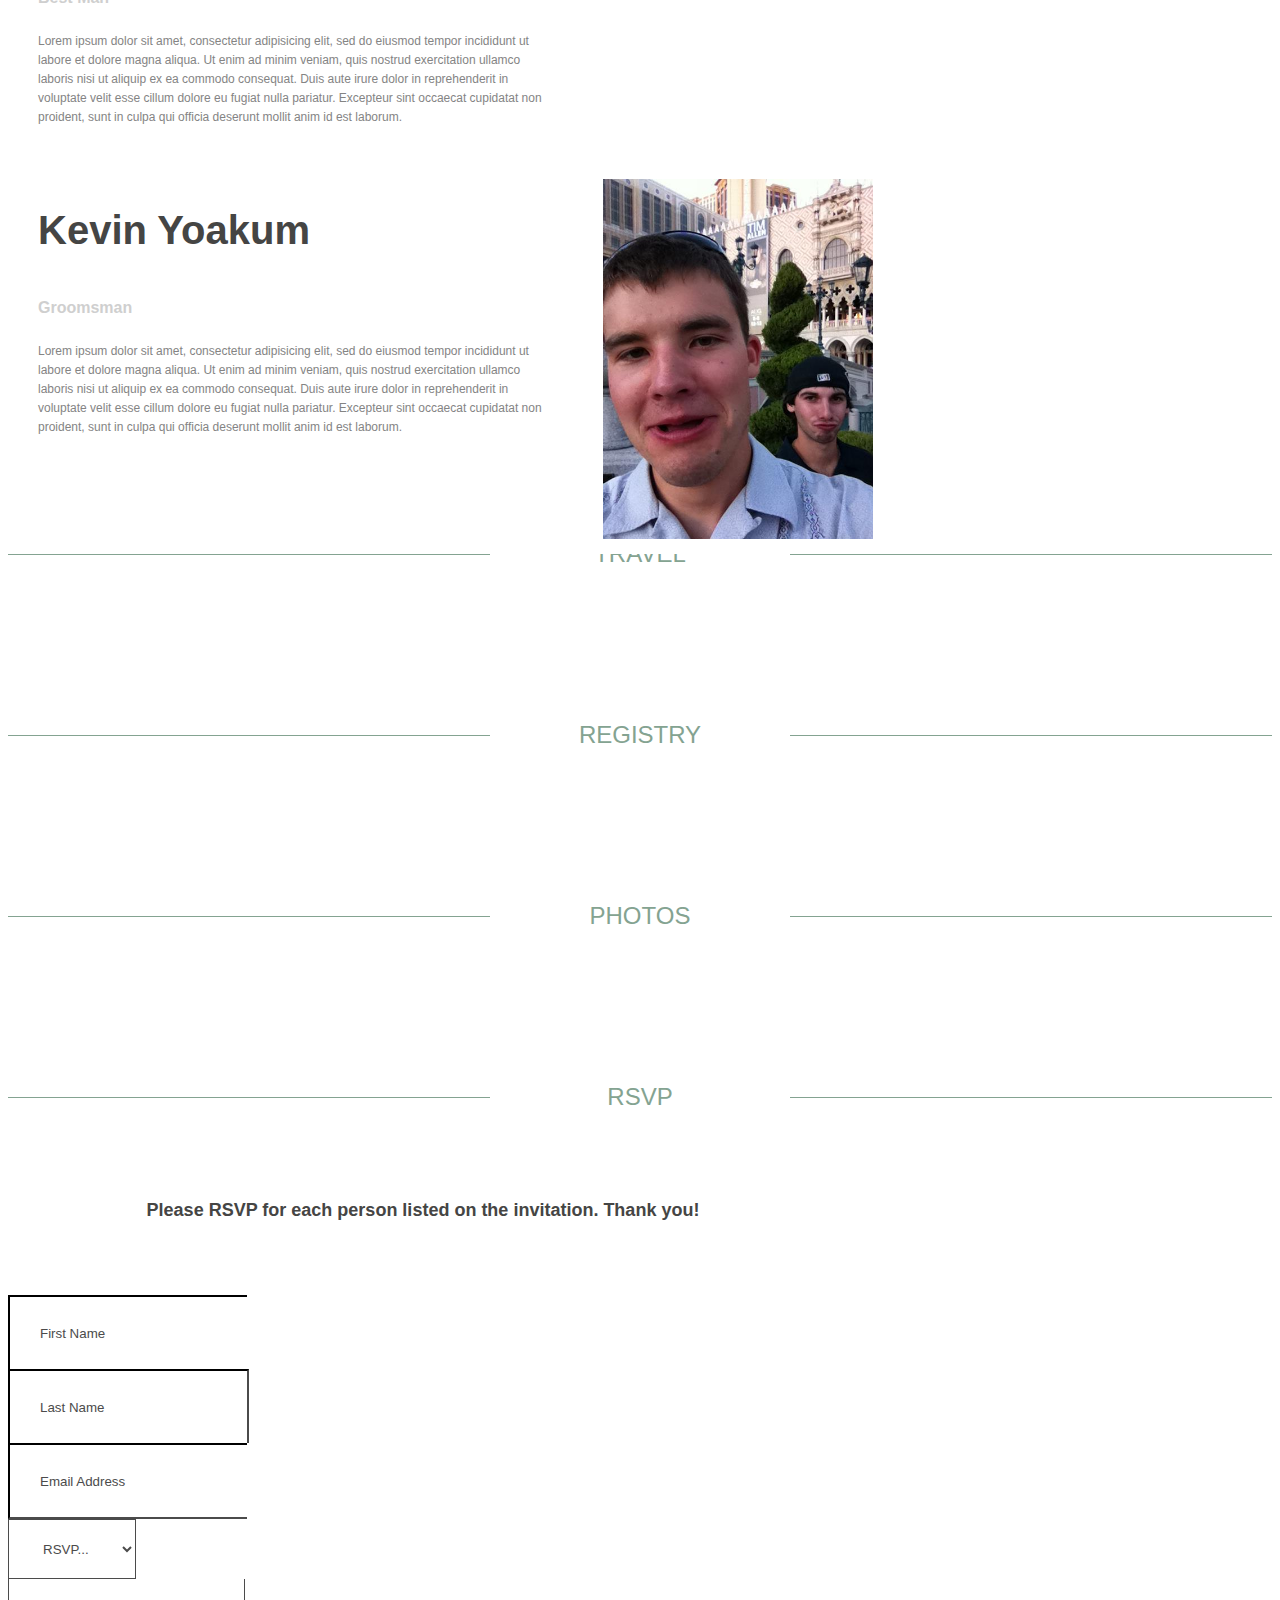
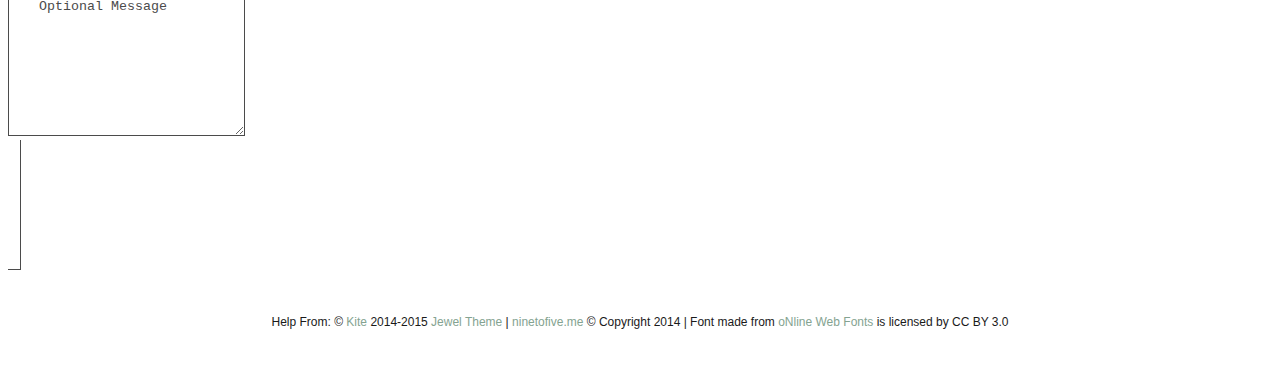
==== commit 95eb84e8: "Fix up rsvp" ====
--- a/kite/index.html
+++ b/kite/index.html
@@ -303,7 +303,7 @@
 	<section id="contact" class="section-style">
 		<div class="height-resize">
 			<div class="container">
-
+				<h3 class="rsvp-heading">Please RSVP for each person listed on the invitation. Thank you!</h3>
 				<form id="contact-form"  class="clearfix">
 					<div class="contact-box-hide">
 						<div class="col-sm-6">
@@ -319,16 +319,20 @@
 							<span class="contact-email-error"></span>
 						</div>
 						<div class="col-sm-6">
-							<input type="text" class="form-control" id="subject" name="contact_subject" required placeholder="Subject">
-							<span class="contact-subject-error"></span>
+							<select name="contact_rsvp" required class="form-control" id="contact_rsvp" >
+								<option value="0" disabled selected hidden>RSVP...</option>
+								<option value="1">Accept</option>
+								<option value="2">Decline</option>
+							</select>
+							<span class="contact-rsvp-error"></span>
 						</div>
 						<div class="col-sm-10">
-							<textarea class="form-control" rows="5" id="message" name="message" required placeholder="Message"></textarea>
+							<textarea class="form-control" rows="5" id="message" name="message" placeholder="Optional Message"></textarea>
 							<span class="contact-message-error"></span>
 						</div>
 						<div class="col-sm-2">
 							<button id="contact-submit" class="btn custom-btn col-xs-12" type="submit" name="submit"><i class="fa fa-envelope"></i></button>
-							<span id="contact-loading" class="btn custom-btn col-xs-12"> <i class="fa fa-envelope"></i> </span>
+							<!--<span id="contact-loading" class="btn custom-btn col-xs-12"> <i class="fa fa-envelope"></i> </span>-->
 						</div>
 					</div>
 					<!-- /.contact-box-hide -->
--- a/kite/assets/css/style.css
+++ b/kite/assets/css/style.css
@@ -43,29 +43,10 @@
 	font-family: "Melany"
 }
 
-/******************************************************************
-	Sidebar
-******************************************************************/
-.widget {
-	width: 260px;
-	margin: 50px 30px;
-	margin-bottom: 0px;
-	float: left;
-}
-.widget a {
-	font-size: 12px;
-}
-.widget li {
-	margin-top: 4px;
-}
-.widget.twitter a.tweet {
-	float: left;
-	margin-top: 20px;
-	min-height: 30px;
-	background-image: url(../img/twitterwidgeticon.png);
-	background-repeat: no-repeat;
-	padding-left: 35px;
-}
+.rsvp-heading {
+	text-align: center;
+}
+
 
 /******************************************************************
 	Menu
@@ -128,7 +109,6 @@
 a {
 	font-family: "Open Sans", Verdana, Arial, sans-serif;
 	text-decoration: none;
-	font-size: 8pt;
 	color: #616161;
 }
 a:hover {
@@ -530,14 +510,6 @@
 
 /* 7 - Contact Section
 ---------------------------------------------------------------------- */
-#contact .next-section a{
-
-	-webkit-transform:rotate(180deg);
-	   -moz-transform:rotate(180deg);
-	    -ms-transform:rotate(180deg);
-	     -o-transform:rotate(180deg);
-	        transform:rotate(180deg);
-}
 #contact-form .col-sm-6, 
 #contact-form .col-sm-10,
 #contact-form .col-sm-2{
@@ -550,6 +522,9 @@
 #contact-form  input{
 	height:60px;
 }
+#contact-form  select{
+	height:60px;
+}
 #contact-form #first_name{
 	border-right:0px solid transparent;
 	border-bottom:0px solid transparent;
@@ -557,7 +532,7 @@
 #contact-form #last_name{
 	border-bottom:0px solid transparent;
 }
-#contact-form  #email{
+#contact-form  #contact_email{
 	border-right:0px solid transparent;
 }
 #contact-form textarea.form-control{
@@ -582,11 +557,11 @@
 .first-name-error,
 .last-name-error,
 .contact-email-error,
-.contact-subject-error,
+.contact-rsvp-error,
 .contact-message-error{
 	color: #4b4b4b;
 	position: absolute;
-	background: rgba(52, 152, 219,1);
+	background: #84a391;
 	display: none;
 	left: 25px;
 	top: -30px;
@@ -597,7 +572,7 @@
 .first-name-error:after,
 .last-name-error:after,
 .contact-email-error:after,
-.contact-subject-error:after,
+.contact-rsvp-error:after,
 .contact-message-error:after{
 	position: absolute;
 	content: "";
@@ -605,17 +580,9 @@
 	height: 0;
 	border-style: solid;
 	border-width: 12px;
-	border-color: rgba(52, 152, 219,1) transparent  transparent transparent;
+	border-color: #84a391 transparent  transparent transparent;
 	left: 25px;
 	bottom: -24px;
-}
-#contact-loading{
-	display: none;
-	cursor: inherit;
-	line-height: 110px;
-}
-#contact-loading:hover{
-	color: inherit;
 }
 .contact-message{
 	text-align: center;
@@ -775,7 +742,7 @@
 	        transform: rotate(45deg);
 }
 #loader .dot:nth-child(7n+1):before {
-	background: #9500ff;
+	background: darkorchid;
 	-webkit-animation: load 0.8s linear 0.1s infinite;
 	   -moz-animation: load 0.8s linear 0.1s infinite;
 	    -ms-animation: load 0.8s linear 0.1s infinite;
@@ -820,7 +787,7 @@
 	        transform: rotate(180deg);
 }
 #loader .dot:nth-child(7n+4):before {
-	background: #0040ff;
+	background: #84a391;
 	-webkit-animation: load 0.8s linear 0.4s infinite;
 	   -moz-animation: load 0.8s linear 0.4s infinite;
 	    -ms-animation: load 0.8s linear 0.4s infinite;
@@ -835,7 +802,7 @@
 	        transform: rotate(225deg);
 }
 #loader .dot:nth-child(7n+5):before {
-	background: #2a00ff;
+	background: #ababab;
 	-webkit-animation: load 0.8s linear 0.5s infinite;
 	   -moz-animation: load 0.8s linear 0.5s infinite;
 	    -ms-animation: load 0.8s linear 0.5s infinite;
@@ -850,7 +817,7 @@
 	        transform: rotate(270deg);
 }
 #loader .dot:nth-child(7n+6):before {
-	background: #9500ff;
+	background: darkorchid;
 	-webkit-animation: load 0.8s linear 0.6s infinite;
 	   -moz-animation: load 0.8s linear 0.6s infinite;
 	    -ms-animation: load 0.8s linear 0.6s infinite;
@@ -865,7 +832,7 @@
 	        transform: rotate(315deg);
 }
 #loader .dot:nth-child(7n+7):before {
-	background: magenta;
+	background: darkseagreen;
 	-webkit-animation: load 0.8s linear 0.7s infinite;
 	   -moz-animation: load 0.8s linear 0.7s infinite;
 	    -ms-animation: load 0.8s linear 0.7s infinite;
@@ -880,7 +847,7 @@
 	        transform: rotate(360deg);
 }
 #loader .dot:nth-child(7n+8):before {
-	background: #ff0095;
+	background: #bbd3c5;
 	-webkit-animation: load 0.8s linear 0.8s infinite;
 	   -moz-animation: load 0.8s linear 0.8s infinite;
 	    -ms-animation: load 0.8s linear 0.8s infinite;
